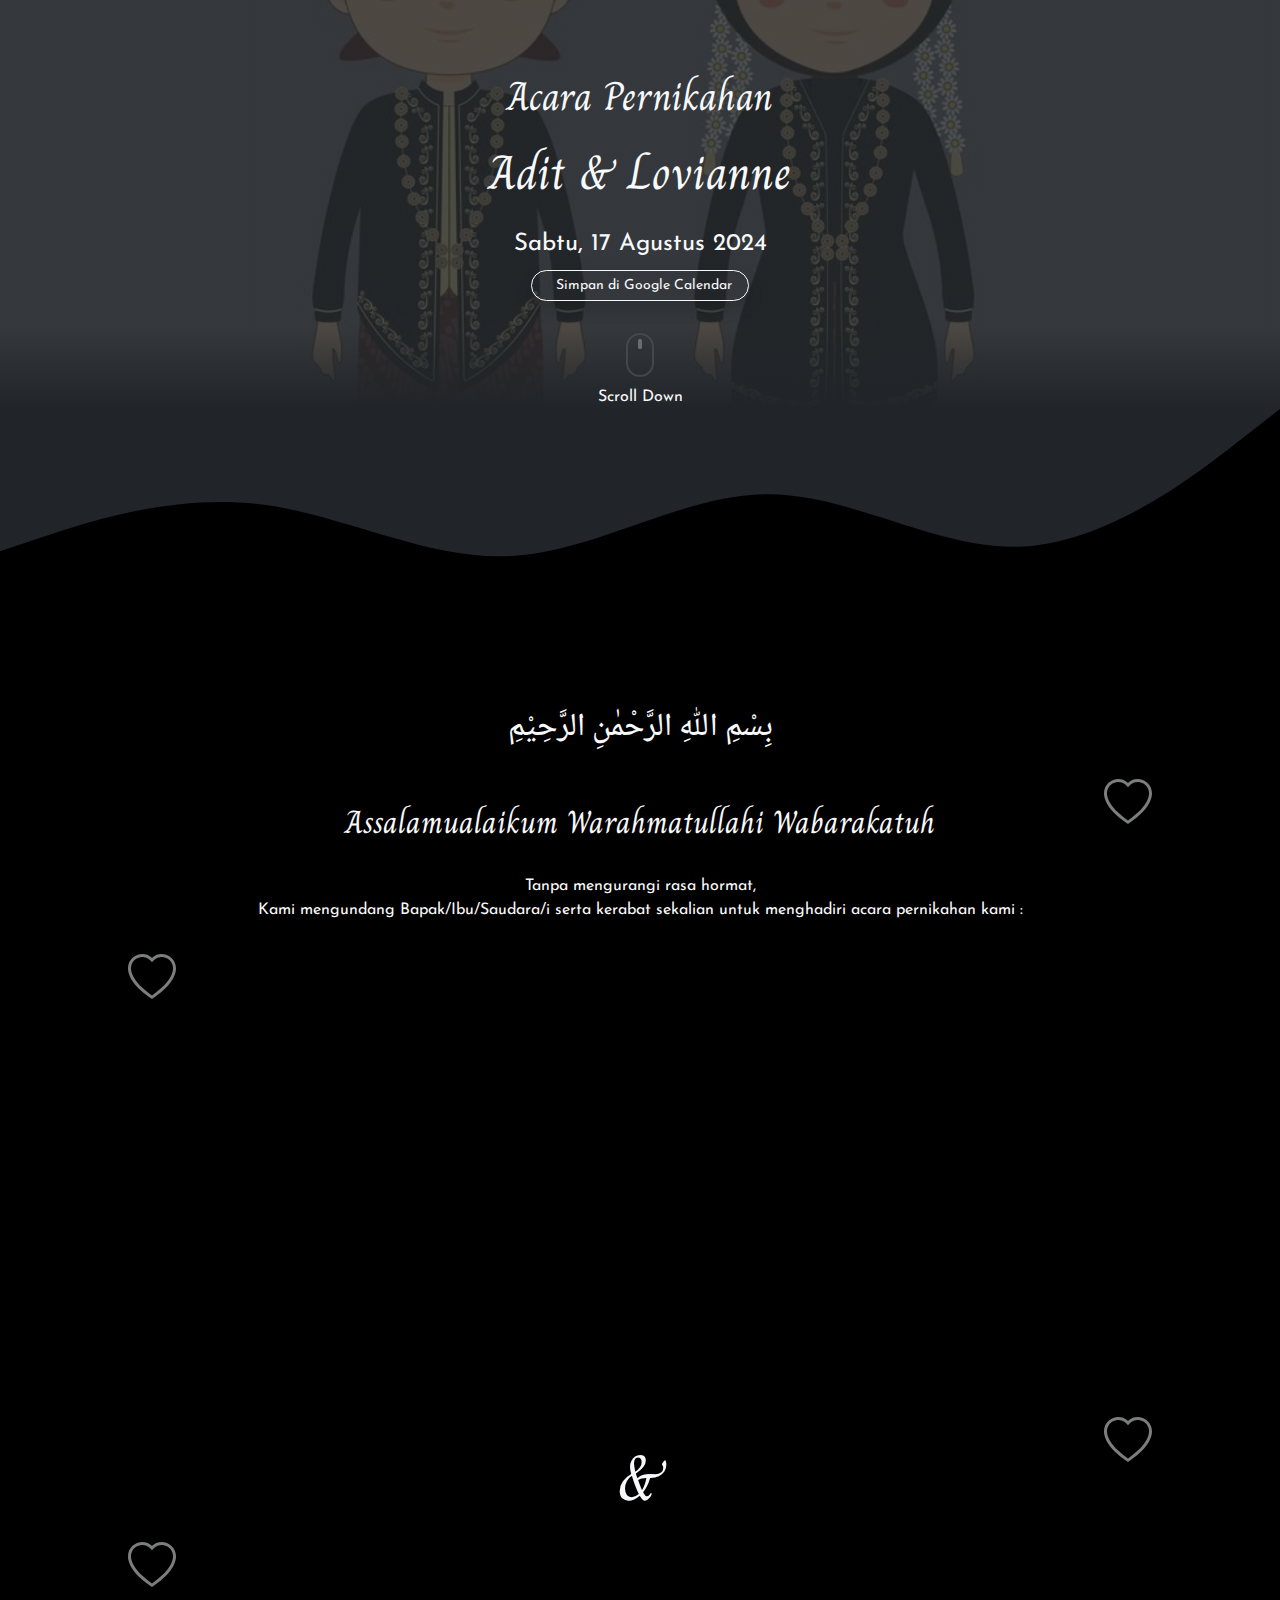
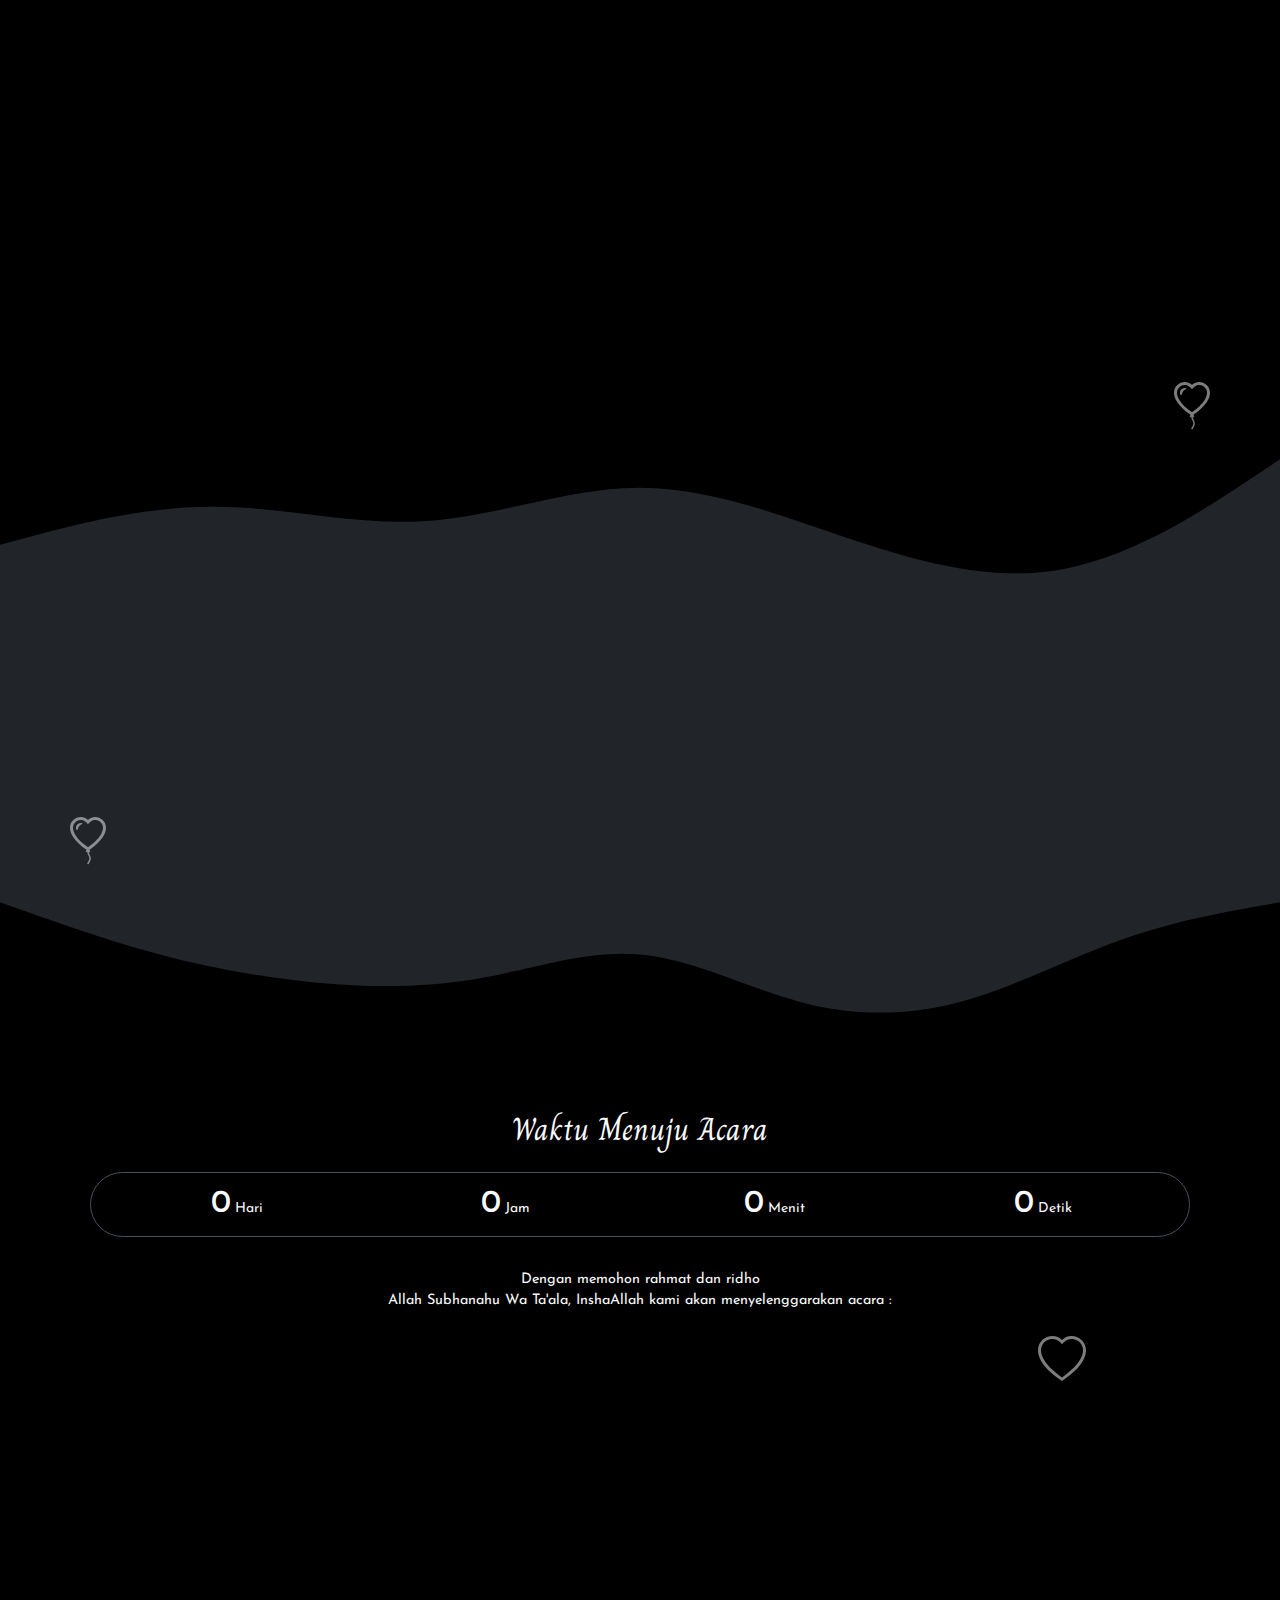
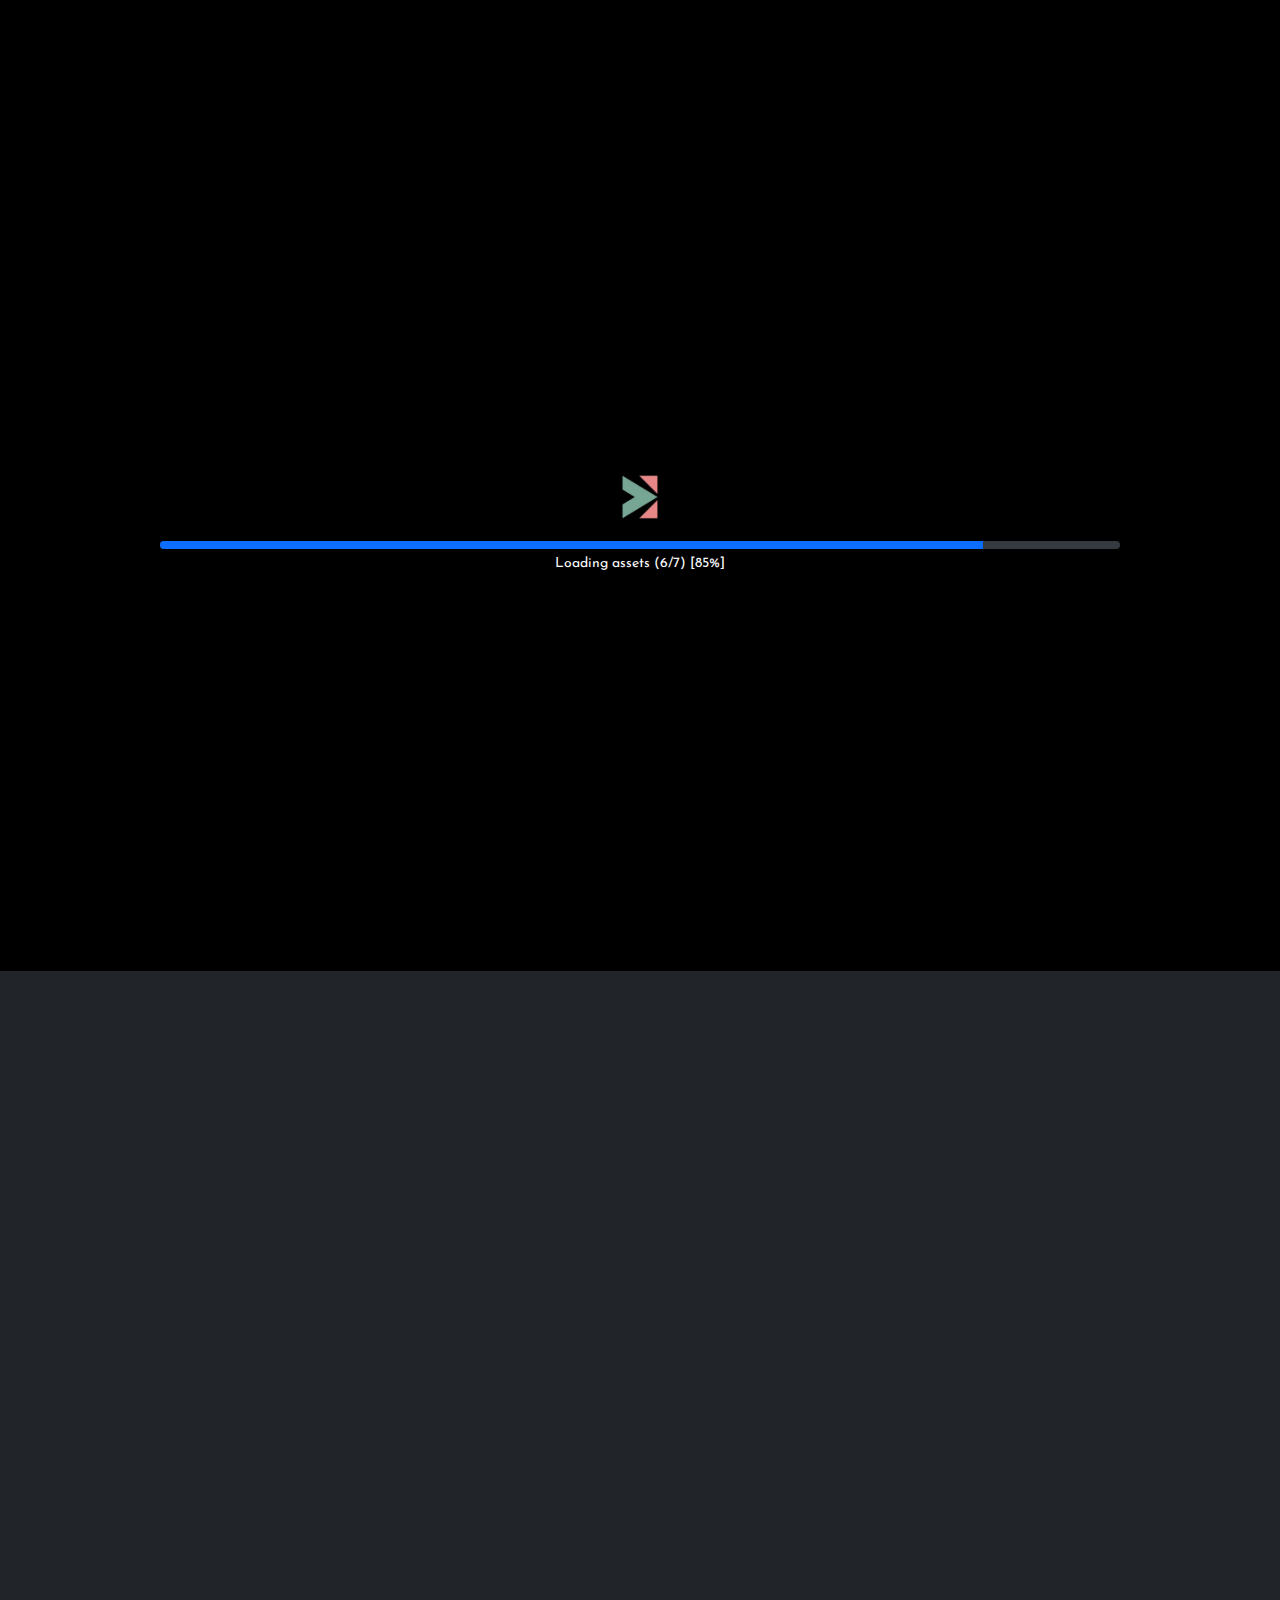
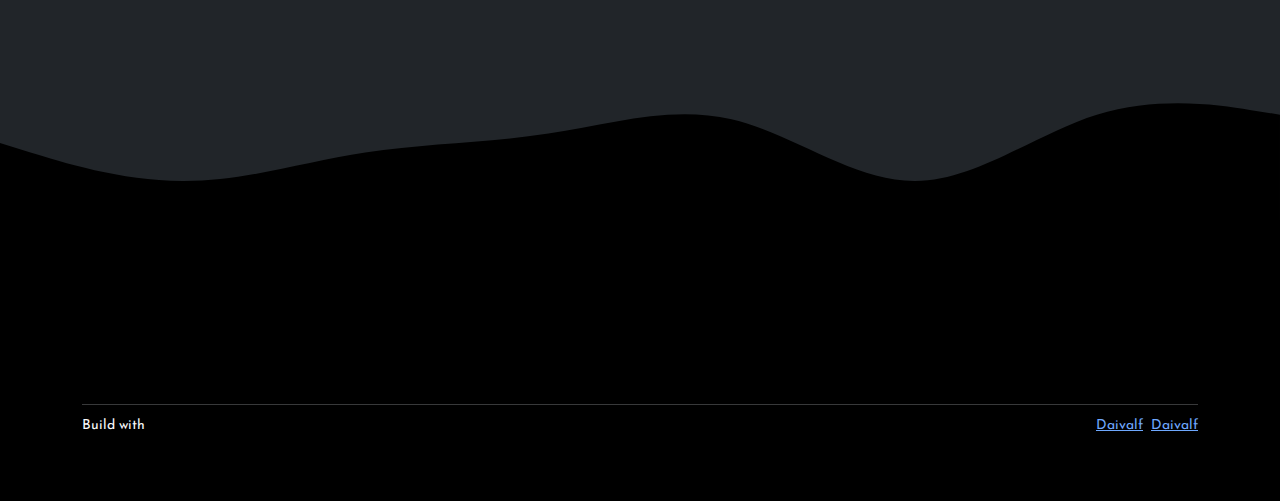
==== index.html @ 41d3df15 "Update mandiri logo resolution" ====
<!doctype html>
<html lang="id" data-bs-theme="dark">

<head>
    <!-- Common Tag -->
    <meta charset="utf-8">
    <meta name="viewport" content="width=device-width, initial-scale=1">
    <title>Undangan Pernikahan Adit dan Lovianne</title>

    <!-- SEO Tag -->
    <meta name="author" content="Daivalf">
    <meta name="language" content="Indonesia">
    <meta name="robots" content="index, follow, max-image-preview:large">
    <meta name="googlebot" content="index, follow, max-image-preview:large">
    <meta name="title" content="Website Undangan Pernikahan Adit dan Lovianne Secara Online">
    <meta name="description" content="Website Undangan Pernikahan Adit dan Lovianne Secara Online">
    <meta name="keywords" content="undangan, wedding, undangan digital, undangan online, wedding invitation, template undangan, template undangan pernikahan, undangan pernikahan, template undangan online, wedding invitation github, template website, template website undangan pernikahan">
    <meta property="og:title" content="Website Undangan Pernikahan Adit dan Lovianne Secara Online">
    <meta property="og:description" content="Website Undangan Pernikahan Adit dan Lovianne Secara Online">
    <meta property="og:keywords" content="undangan, wedding, undangan digital, undangan online, wedding invitation, template undangan, template undangan pernikahan, undangan pernikahan, template undangan online, wedding invitation github, template website, template website undangan pernikahan">
    <meta property="og:image:type" content="image/jpeg">
    <meta property="og:image:alt" content="Website Undangan Pernikahan Adit dan Lovianne Secara Online">
    <meta property="og:type" content="website">
    <meta property="og:locale" content="id_ID">
    <meta property="og:site_name" content="Website Undangan Pernikahan Adit dan Lovianne Secara Online">

    <!-- Appearance -->
    <meta name="mobile-web-app-capable" content="yes">
    <meta name="apple-mobile-web-app-title" content="Website Undangan Pernikahan Adit dan Lovianne Secara Online">
    <meta name="theme-color" content="#111111">
    <meta name="color-scheme" content="dark">
    <link rel="shortcut icon" type="image/x-icon" href="./assets/images/icon-192x192.png">
    <link rel="apple-touch-icon" sizes="192x192" type="image/png" href="./assets/images/icon-192x192.png">
    <link rel="icon" type="image/x-icon" href="./assets/images/icon-192x192.png">

    <!-- Preconnect and preload CDN -->
    <link rel="dns-prefetch" href="https://cdn.jsdelivr.net" crossorigin="anonymous">
    <link rel="dns-prefetch" href="https://fonts.googleapis.com" crossorigin="anonymous">
    <link rel="dns-prefetch" href="https://fonts.gstatic.com" crossorigin>
    <link rel="preconnect" href="https://cdn.jsdelivr.net" crossorigin="anonymous">
    <link rel="preconnect" href="https://fonts.googleapis.com" crossorigin="anonymous">
    <link rel="preconnect" href="https://fonts.gstatic.com" crossorigin>
    <link rel="preload" href="https://cdn.jsdelivr.net/npm/normalize.css@8.0.1/normalize.css" integrity="sha256-WAgYcAck1C1/zEl5sBl5cfyhxtLgKGdpI3oKyJffVRI=" crossorigin="anonymous" as="style">
    <link rel="preload" href="https://cdn.jsdelivr.net/npm/bootstrap@5.3.3/dist/css/bootstrap.min.css" integrity="sha256-PI8n5gCcz9cQqQXm3PEtDuPG8qx9oFsFctPg0S5zb8g=" crossorigin="anonymous" as="style">
    <link rel="preload" href="https://cdn.jsdelivr.net/npm/@fortawesome/fontawesome-free@6.5.1/css/all.min.css" integrity="sha256-wiz7ZSCn/btzhjKDQBms9Hx4sSeUYsDrTLg7roPstac=" crossorigin="anonymous" as="style">
    <link rel="preload" href="https://cdn.jsdelivr.net/npm/aos@2.3.4/dist/aos.css" integrity="sha256-GqiEX9BuR1rv5zPU5Vs2qS/NSHl1BJyBcjQYJ6ycwD4=" crossorigin="anonymous" as="style">
    <link rel="preload" href="https://cdn.jsdelivr.net/npm/bootstrap@5.3.3/dist/js/bootstrap.bundle.min.js" integrity="sha256-CDOy6cOibCWEdsRiZuaHf8dSGGJRYuBGC+mjoJimHGw=" crossorigin="anonymous" as="script">
    <link rel="preload" href="https://cdn.jsdelivr.net/npm/aos@2.3.4/dist/aos.js" integrity="sha256-pQBbLkFHcP1cy0C8IhoSdxlm0CtcH5yJ2ki9jjgR03c=" crossorigin="anonymous" as="script">
    <link rel="preload" href="https://cdn.jsdelivr.net/npm/canvas-confetti@1.9.2/dist/confetti.browser.js" integrity="sha256-mvTaORw+RTgKnX6ZHT4P5Sc9DNP2TBpSGII7F3sT8iE=" crossorigin="anonymous" as="script">

    <!-- Dependencies CSS -->
    <link rel="stylesheet" href="https://cdn.jsdelivr.net/npm/normalize.css@8.0.1/normalize.css" integrity="sha256-WAgYcAck1C1/zEl5sBl5cfyhxtLgKGdpI3oKyJffVRI=" crossorigin="anonymous">
    <link rel="stylesheet" href="https://cdn.jsdelivr.net/npm/bootstrap@5.3.3/dist/css/bootstrap.min.css" integrity="sha256-PI8n5gCcz9cQqQXm3PEtDuPG8qx9oFsFctPg0S5zb8g=" crossorigin="anonymous">
    <link rel="stylesheet" href="https://cdn.jsdelivr.net/npm/@fortawesome/fontawesome-free@6.5.1/css/all.min.css" integrity="sha256-wiz7ZSCn/btzhjKDQBms9Hx4sSeUYsDrTLg7roPstac=" crossorigin="anonymous">
    <link rel="stylesheet" href="https://cdn.jsdelivr.net/npm/aos@2.3.4/dist/aos.css" integrity="sha256-GqiEX9BuR1rv5zPU5Vs2qS/NSHl1BJyBcjQYJ6ycwD4=" crossorigin="anonymous">

    <!-- Fonts -->
    <link rel="stylesheet" href="https://fonts.googleapis.com/css2?family=Josefin+Sans&display=swap">
    <link rel="stylesheet" href="https://fonts.googleapis.com/css2?family=Charm&display=swap">
    <link rel="stylesheet" href="https://fonts.googleapis.com/css2?family=Noto+Naskh+Arabic&display=swap">

    <!-- App -->
    <link rel="stylesheet" href="./css/app.css">
    <script src="./js/app.js" type="module" defer></script>
</head>

<body style="overflow-y: hidden;">
    <!-- If not using comments, you can remove the data-key and data-url attributes -->

    <!-- Navbar Bottom -->
    <nav class="navbar bg-dark navbar-expand fixed-bottom rounded-top-4 p-0" id="navbar-menu">
        <ul class="navbar-nav nav-justified w-100 align-items-center">
            <li class="nav-item">
                <a class="nav-link" href="#home">
                    <i class="fa-solid fa-house"></i>
                    <span class="d-block" style="font-size: 0.7rem;">Home</span>
                </a>
            </li>
            <li class="nav-item">
                <a class="nav-link" href="#mempelai">
                    <i class="fa-solid fa-user-group"></i>
                    <span class="d-block" style="font-size: 0.7rem;">Mempelai</span>
                </a>
            </li>
            <li class="nav-item">
                <a class="nav-link" href="#tanggal">
                    <i class="fa-solid fa-calendar-check"></i>
                    <span class="d-block" style="font-size: 0.7rem;">Tanggal</span>
                </a>
            </li>
            <li class="nav-item">
                <a class="nav-link" href="#lovegift">
                    <i class="fa-solid fa-gift"></i>
                    <span class="d-block" style="font-size: 0.7rem;">Love Gift</span>
                </a>
            </li>
            <!-- <li class="nav-item">
                <a class="nav-link" href="#ucapan">
                    <i class="fa-solid fa-comments"></i>
                    <span class="d-block" style="font-size: 0.7rem;">Ucapan</span>
                </a>
            </li> -->
        </ul>
    </nav>

    <!-- Main Content -->
    <main class="bg-dark text-light" data-bs-spy="scroll" data-bs-target="#navbar-menu" data-bs-root-margin="0px 0px -40%" data-bs-smooth-scroll="true" tabindex="0">

        <!-- Home -->
        <section id="home" class="p-0 m-0" style="background-image: url('./assets/images/bg.png'); background-size: cover; background-position: center;">
            <div class="text-center pt-4 pb-0 px-0 m-0 bg-cover-black">

            <div class="text-center pt-4">
                <h1 class="font-esthetic my-4" style="font-size: 2.5rem;">Acara Pernikahan</h1>

                <!-- <div class="py-4">
                    <div class="img-crop border border-3 border-light shadow mx-auto">
                        <img src="./assets/images/bg.png" alt="bg" onclick="util.modal(this)">
                    </div>
                </div> -->

                <h1 class="font-esthetic my-4" style="font-size: 3rem;">Adit &amp; Lovianne</h1>
                <p class="mb-0" style="font-size: 1.5rem;">Sabtu, 17 Agustus 2024</p>
                <!-- <div id="sesi-nomor" data-message="Sesi"></div> -->

                <a class="btn btn-outline-light btn-sm shadow rounded-pill px-3 my-2" target="_blank" href="https://calendar.google.com/calendar/u/0/r/eventedit?text=The+Wedding+of+Adit+and+Lovianne&details=The+Wedding+of+Adit+and+Lovianne+%7C+17+Agustus+2024+%7C+Jl.+Raya+Kalimanggis,+RT.001/RW.004,+Jatikarya,+Jatisampurna,+Bekasi,+West+Java+17435&dates=20240817/20240817&location=https://maps.app.goo.gl/ixYCipuTzSub3bCv9">
                    <i class="fa-solid fa-calendar-check me-2"></i>Simpan di Google Calendar
                </a>

                <div class="d-flex justify-content-center align-items-center mt-4 mb-2">
                    <div class="mouse-animation border border-2">
                        <div class="scroll-animation"></div>
                    </div>
                </div>

                <p class="m-0 p-0">Scroll Down</p>
            </div>
            </div>
        </section>

        <!-- Wave Separator -->
        <svg xmlns="https://www.w3.org/2000/svg" viewBox="0 0 1440 320" class="color-theme-black">
            <path fill="currentColor" fill-opacity="1" d="M0,160L48,144C96,128,192,96,288,106.7C384,117,480,171,576,165.3C672,160,768,96,864,96C960,96,1056,160,1152,154.7C1248,149,1344,75,1392,37.3L1440,0L1440,320L1392,320C1344,320,1248,320,1152,320C1056,320,960,320,864,320C768,320,672,320,576,320C480,320,384,320,288,320C192,320,96,320,48,320L0,320Z"></path>
        </svg>

        <!-- Mempelai -->
        <section class="dark-section bg-black" id="mempelai">

            <div class="text-center">
                <h1 class="font-arabic py-4 px-2" style="font-size: 2rem">بِسْمِ اللّٰهِ الرَّحْمٰنِ الرَّحِيْمِ</h1>

                <!-- Love animation -->
                <div class="position-relative">
                    <div class="position-absolute" style="top: 0%; right: 10%;">
                        <svg xmlns="https://www.w3.org/2000/svg" width="48" height="48" fill="currentColor" class="opacity-50" onload="util.animate(this, 500, 'animate-love')" viewBox="0 0 16 16">
                            <path d="m8 2.748-.717-.737C5.6.281 2.514.878 1.4 3.053c-.523 1.023-.641 2.5.314 4.385.92 1.815 2.834 3.989 6.286 6.357 3.452-2.368 5.365-4.542 6.286-6.357.955-1.886.838-3.362.314-4.385C13.486.878 10.4.28 8.717 2.01zM8 15C-7.333 4.868 3.279-3.04 7.824 1.143q.09.083.176.171a3 3 0 0 1 .176-.17C12.72-3.042 23.333 4.867 8 15" />
                        </svg>
                    </div>
                </div>

                <h1 class="font-esthetic py-4 px-2" style="font-size: 2rem">Assalamualaikum Warahmatullahi Wabarakatuh</h1>

                <p class="pb-3 px-3">
                    Tanpa mengurangi rasa hormat,
                    <br>Kami mengundang Bapak/Ibu/Saudara/i serta kerabat sekalian untuk menghadiri acara pernikahan kami :
                </p>

                <!-- Love animation -->
                <div class="position-relative">
                    <div class="position-absolute" style="top: 0%; left: 10%;">
                        <svg xmlns="https://www.w3.org/2000/svg" width="48" height="48" fill="currentColor" class="opacity-50" onload="util.animate(this, 2000, 'animate-love')" viewBox="0 0 16 16">
                            <path d="m8 2.748-.717-.737C5.6.281 2.514.878 1.4 3.053c-.523 1.023-.641 2.5.314 4.385.92 1.815 2.834 3.989 6.286 6.357 3.452-2.368 5.365-4.542 6.286-6.357.955-1.886.838-3.362.314-4.385C13.486.878 10.4.28 8.717 2.01zM8 15C-7.333 4.868 3.279-3.04 7.824 1.143q.09.083.176.171a3 3 0 0 1 .176-.17C12.72-3.042 23.333 4.867 8 15" />
                        </svg>
                    </div>
                </div>

                <div class="overflow-x-hidden">

                    <div data-aos="fade-right" data-aos-duration="2000">
                        <div class="img-crop border border-3 border-light shadow my-4 mx-auto">
                            <img src="./assets/images/cowo.png" alt="cowo" onclick="util.modal(this)">
                        </div>
                        <h1 class="font-esthetic" style="font-size: 3rem;">Adit Suhardi S. Ak.</h1>
                        <p class="mt-3 mb-0" style="font-size: 1.25rem;">Putra</p>
                        <p class="mb-0">Bapak (Alm) Sukardi S. Pd. 
                            <br>dan
                            <br>Ibu Tarsuni
                        </p>
                    </div>

                    <!-- Love animation -->
                    <div class="position-relative">
                        <div class="position-absolute" style="top: 0%; right: 10%;">
                            <svg xmlns="https://www.w3.org/2000/svg" width="48" height="48" fill="currentColor" class="opacity-50" onload="util.animate(this, 3000, 'animate-love')" viewBox="0 0 16 16">
                                <path d="m8 2.748-.717-.737C5.6.281 2.514.878 1.4 3.053c-.523 1.023-.641 2.5.314 4.385.92 1.815 2.834 3.989 6.286 6.357 3.452-2.368 5.365-4.542 6.286-6.357.955-1.886.838-3.362.314-4.385C13.486.878 10.4.28 8.717 2.01zM8 15C-7.333 4.868 3.279-3.04 7.824 1.143q.09.083.176.171a3 3 0 0 1 .176-.17C12.72-3.042 23.333 4.867 8 15" />
                            </svg>
                        </div>
                    </div>

                    <h1 class="font-esthetic my-4" style="font-size: 4rem;">&</h1>

                    <!-- Love animation -->
                    <div class="position-relative">
                        <div class="position-absolute" style="top: 0%; left: 10%;">
                            <svg xmlns="https://www.w3.org/2000/svg" width="48" height="48" fill="currentColor" class="opacity-50" onload="util.animate(this, 2000, 'animate-love')" viewBox="0 0 16 16">
                                <path d="m8 2.748-.717-.737C5.6.281 2.514.878 1.4 3.053c-.523 1.023-.641 2.5.314 4.385.92 1.815 2.834 3.989 6.286 6.357 3.452-2.368 5.365-4.542 6.286-6.357.955-1.886.838-3.362.314-4.385C13.486.878 10.4.28 8.717 2.01zM8 15C-7.333 4.868 3.279-3.04 7.824 1.143q.09.083.176.171a3 3 0 0 1 .176-.17C12.72-3.042 23.333 4.867 8 15" />
                            </svg>
                        </div>
                    </div>

                    <div data-aos="fade-left" data-aos-duration="2000">
                        <div class="img-crop border border-3 border-light shadow my-4 mx-auto">
                            <img src="./assets/images/cewe.png" alt="cewe" onclick="util.modal(this)">
                        </div>
                        <h1 class="font-esthetic" style="font-size: 3rem;">Lovianne Suseno Nabeela S. Pd.</h1>
                        <p class="mt-3 mb-0" style="font-size: 1.25rem;">Putri</p>
                        <p class="mb-0">Bapak H. Hendra Suseno S. H.
                            <!-- <br>&amp; -->
                            <br> dan
                            <br>Ibu Hj. Suri S. E.
                        </p>
                    </div>
                </div>

                <!-- Ballon animation -->
                <div class="position-relative">
                    <div class="position-absolute" style="top: 0%; right: 5%;">
                        <svg xmlns="https://www.w3.org/2000/svg" width="48" height="48" fill="currentColor" class="opacity-50" onload="util.animate(this, 1500, 'animate-love')" viewBox="0 0 16 16">
                            <path fill-rule="evenodd" d="m8 2.42-.717-.737c-1.13-1.161-3.243-.777-4.01.72-.35.685-.451 1.707.236 3.062C4.16 6.753 5.52 8.32 8 10.042c2.479-1.723 3.839-3.29 4.491-4.577.687-1.355.587-2.377.236-3.061-.767-1.498-2.88-1.882-4.01-.721zm-.49 8.5c-10.78-7.44-3-13.155.359-10.063q.068.062.132.129.065-.067.132-.129c3.36-3.092 11.137 2.624.357 10.063l.235.468a.25.25 0 1 1-.448.224l-.008-.017c.008.11.02.202.037.29.054.27.161.488.419 1.003.288.578.235 1.15.076 1.629-.157.469-.422.867-.588 1.115l-.004.007a.25.25 0 1 1-.416-.278c.168-.252.4-.6.533-1.003.133-.396.163-.824-.049-1.246l-.013-.028c-.24-.48-.38-.758-.448-1.102a3 3 0 0 1-.052-.45l-.04.08a.25.25 0 1 1-.447-.224l.235-.468ZM6.013 2.06c-.649-.18-1.483.083-1.85.798-.131.258-.245.689-.08 1.335.063.244.414.198.487-.043.21-.697.627-1.447 1.359-1.692.217-.073.304-.337.084-.398"></path>
                        </svg>
                    </div>
                </div>

            </div>
        </section>

        <!-- Wave Separator -->
        <svg xmlns="https://www.w3.org/2000/svg" viewBox="0 0 1440 320" class="color-theme-black">
            <path fill="currentColor" fill-opacity="1" d="M0,192L40,181.3C80,171,160,149,240,149.3C320,149,400,171,480,165.3C560,160,640,128,720,128C800,128,880,160,960,186.7C1040,213,1120,235,1200,218.7C1280,203,1360,149,1400,122.7L1440,96L1440,0L1400,0C1360,0,1280,0,1200,0C1120,0,1040,0,960,0C880,0,800,0,720,0C640,0,560,0,480,0C400,0,320,0,240,0C160,0,80,0,40,0L0,0Z"></path>
        </svg>

        <!-- Firman Allah Subhanahu Wa Ta'ala -->
        <div class="container">
            <div class="text-center" data-aos="fade-up" data-aos-duration="2000">

                <h1 class="font-esthetic mt-0 mb-3" style="font-size: 2rem">
                    Allah Subhanahu Wa Ta'ala berfirman
                </h1>

                <p style="font-size: 0.9rem;" class="px-2">
                    Dan di antara tanda-tanda (kebesaran)-Nya ialah Dia menciptakan pasangan-pasangan untukmu dari
                    jenismu sendiri, agar kamu cenderung dan merasa tenteram (kepada)-Nya, dan Dia menjadikan di antaramu
                    rasa kasih dan sayang. Sungguh, pada yang demikian itu benar-benar terdapat tanda-tanda
                    (kebesaran Allah) bagi kaum yang berpikir.
                </p>

                <p class="m-0 fw-bold">QS. Ar-Rum Ayat 21</p>
            </div>
        </div>

        <!-- Ballon animation -->
        <div class="position-relative">
            <div class="position-absolute" style="top: 0%; left: 5%;">
                <svg xmlns="https://www.w3.org/2000/svg" width="48" height="48" fill="currentColor" class="opacity-50" onload="util.animate(this, 4000, 'animate-love')" viewBox="0 0 16 16">
                    <path fill-rule="evenodd" d="m8 2.42-.717-.737c-1.13-1.161-3.243-.777-4.01.72-.35.685-.451 1.707.236 3.062C4.16 6.753 5.52 8.32 8 10.042c2.479-1.723 3.839-3.29 4.491-4.577.687-1.355.587-2.377.236-3.061-.767-1.498-2.88-1.882-4.01-.721zm-.49 8.5c-10.78-7.44-3-13.155.359-10.063q.068.062.132.129.065-.067.132-.129c3.36-3.092 11.137 2.624.357 10.063l.235.468a.25.25 0 1 1-.448.224l-.008-.017c.008.11.02.202.037.29.054.27.161.488.419 1.003.288.578.235 1.15.076 1.629-.157.469-.422.867-.588 1.115l-.004.007a.25.25 0 1 1-.416-.278c.168-.252.4-.6.533-1.003.133-.396.163-.824-.049-1.246l-.013-.028c-.24-.48-.38-.758-.448-1.102a3 3 0 0 1-.052-.45l-.04.08a.25.25 0 1 1-.447-.224l.235-.468ZM6.013 2.06c-.649-.18-1.483.083-1.85.798-.131.258-.245.689-.08 1.335.063.244.414.198.487-.043.21-.697.627-1.447 1.359-1.692.217-.073.304-.337.084-.398"></path>
                </svg>
            </div>
        </div>

        <!-- Wave Separator -->
        <svg xmlns="https://www.w3.org/2000/svg" viewBox="0 0 1440 320" class="color-theme-black">
            <path fill="currentColor" fill-opacity="1" d="M0,96L30,106.7C60,117,120,139,180,154.7C240,171,300,181,360,186.7C420,192,480,192,540,181.3C600,171,660,149,720,154.7C780,160,840,192,900,208C960,224,1020,224,1080,208C1140,192,1200,160,1260,138.7C1320,117,1380,107,1410,101.3L1440,96L1440,320L1410,320C1380,320,1320,320,1260,320C1200,320,1140,320,1080,320C1020,320,960,320,900,320C840,320,780,320,720,320C660,320,600,320,540,320C480,320,420,320,360,320C300,320,240,320,180,320C120,320,60,320,30,320L0,320Z"></path>
        </svg>

        <!-- Tanggal -->
        <section class="dark-section bg-black" id="tanggal">

            <div class="container">
                <div class="text-center">

                    <h1 class="font-esthetic py-3" style="font-size: 2rem;">Waktu Menuju Acara</h1>
                    <div class="border rounded-pill shadow py-2 px-4 mx-2 mb-4">

                        <!-- Ganti waktunya pada data-waktu (sesuai format tersebut) -->
                        <div class="row justify-content-center" data-time="2024-08-17 14:00:00" id="count-down">
                            <div class="col-3 p-1">
                                <h2 class="d-inline m-0 p-0" id="day">0</h2><small class="ms-1 me-0 my-0 p-0 d-inline">Hari</small>
                            </div>
                            <div class="col-3 p-1">
                                <h2 class="d-inline m-0 p-0" id="hour">0</h2><small class="ms-1 me-0 my-0 p-0 d-inline">Jam</small>
                            </div>
                            <div class="col-3 p-1">
                                <h2 class="d-inline m-0 p-0" id="minute">0</h2><small class="ms-1 me-0 my-0 p-0 d-inline">Menit</small>
                            </div>
                            <div class="col-3 p-1">
                                <h2 class="d-inline m-0 p-0" id="second">0</h2><small class="ms-1 me-0 my-0 p-0 d-inline">Detik</small>
                            </div>
                        </div>
                    </div>

                    <p style="font-size: 0.9rem;" class="mt-4 py-2">
                        Dengan memohon rahmat dan ridho
                        <br>Allah Subhanahu Wa Ta'ala, InshaAllah kami akan menyelenggarakan acara :
                    </p>

                    <!-- Love animation -->
                    <div class="position-relative">
                        <div class="position-absolute" style="top: 0%; right: 10%;">
                            <svg xmlns="https://www.w3.org/2000/svg" width="48" height="48" fill="currentColor" class="opacity-50" onload="util.animate(this, 3000, 'animate-love')" viewBox="0 0 16 16">
                                <path d="m8 2.748-.717-.737C5.6.281 2.514.878 1.4 3.053c-.523 1.023-.641 2.5.314 4.385.92 1.815 2.834 3.989 6.286 6.357 3.452-2.368 5.365-4.542 6.286-6.357.955-1.886.838-3.362.314-4.385C13.486.878 10.4.28 8.717 2.01zM8 15C-7.333 4.868 3.279-3.04 7.824 1.143q.09.083.176.171a3 3 0 0 1 .176-.17C12.72-3.042 23.333 4.867 8 15" />
                            </svg>
                        </div>
                    </div>

                    <div class="overflow-x-hidden">
                        <div class="py-2" data-aos="fade-right" data-aos-duration="1500">
                            <h1 class="font-esthetic" style="font-size: 2rem;">Akad</h1>
                            <p>Pukul 10.00 - 11.00 WIB</p>
                        </div>                      
                    </div>

                    <div class="py-2" data-aos="fade-up" data-aos-duration="1500">
                        <a href="https://maps.app.goo.gl/1cjfnTK3y9y5YoPx7" target="_blank" class="btn btn-outline-light btn-sm rounded-pill shadow-sm mb-2 px-3">
                            <i class="fa-solid fa-map-location-dot me-2"></i>Lihat Lokasi
                        </a>
                        <p class="mb-0 mt-2 mx-1 pb-4" style="font-size: 0.9rem;">
                            Jl. Taman Mini I No.3, RW.3, Pinang Ranti, Kec. Makasar, Kota Jakarta Timur, Daerah Khusus Ibukota Jakarta 13560
                        </p>
                        <div class="card-body border rounded-5 shadow p-3">
                            <h1 class="font-esthetic text-center py-3" data-aos="fade-down" data-aos-duration="1500" style="font-size: 2rem;">Masjid Agung At-Tin</h1>
                            <div class="ratio ratio-16x9">
                                <iframe src="https://www.google.com/maps/embed?pb=!1m18!1m12!1m3!1d3965.737892307501!2d106.88104067499094!3d-6.298133243690959!2m3!1f0!2f0!3f0!3m2!1i1024!2i768!4f13.1!3m3!1m2!1s0x2e69ed604e6e96f9%3A0xa88a2a04e7af5329!2sMasjid%20Agung%20At-Tin!5e0!3m2!1sid!2sid!4v1722417850190!5m2!1sid!2sid" 
                                        class="rounded-5" allowfullscreen="" loading="lazy" referrerpolicy="no-referrer-when-downgrade">
                                </iframe>
                            </div>
                        </div>                        
                    </div>

                    <p style="font-size: 0.9rem;" class="mt-4 py-2">
                        Kami mengundang Bapak / Ibu di :
                    </p>

                    <div class="overflow-x-hidden">
                        <div id="sesi-1" class="py-2" data-aos="fade-right" data-aos-duration="1500">
                            <h1 class="font-esthetic" style="font-size: 2rem;">Resepsi</h1>
                            <p>Pukul 14.00 - 16.00 WIB</p>
                        </div>
                        
                        <div id="sesi-2" class="py-2" data-aos="fade-left" data-aos-duration="1500">
                            <h1 class="font-esthetic" style="font-size: 2rem;">Resepsi</h1>
                            <p>Pukul 16.00 - 19.00 WIB</p>
                        </div>                        
                    </div>

                    <div class="py-2" data-aos="fade-up" data-aos-duration="1500">
                        <a href="https://maps.app.goo.gl/ixYCipuTzSub3bCv9" target="_blank" class="btn btn-outline-light btn-sm rounded-pill shadow-sm mb-2 px-3">
                            <i class="fa-solid fa-map-location-dot me-2"></i>Lihat Lokasi
                        </a>
                        <p class="mb-0 mt-2 mx-1 pb-4" style="font-size: 0.9rem;">
                            Jl. Raya Kalimanggis, RT.001/RW.004, Jatikarya, Jatisampurna, Bekasi, West Java 17435
                        </p>
                        <div class="card-body border rounded-5 shadow p-3">
                            <h1 class="font-esthetic text-center py-3" data-aos="fade-down" data-aos-duration="1500" style="font-size: 2rem;">L3 CoffeeSpace</h1>
                            <div class="ratio ratio-16x9">
                                <iframe src="https://www.google.com/maps/embed?pb=!1m18!1m12!1m3!1d3965.0831179809365!2d106.91112487378244!3d-6.383273162434702!2m3!1f0!2f0!3f0!3m2!1i1024!2i768!4f13.1!3m3!1m2!1s0x2e6995018e3fba31%3A0xd12348a09dc08c26!2sL3CoffeeSpace!5e0!3m2!1sen!2sid!4v1722242495642!5m2!1sen!2sid" 
                                        class="rounded-5" allowfullscreen="" loading="lazy" referrerpolicy="no-referrer-when-downgrade">
                                </iframe>
                            </div>
                        </div>                        
                    </div>
                </div>
            </div>
        </section>

        <!-- Love animation -->
        <div class="position-relative">
            <div class="position-absolute" style="top: 0%; left: 10%;">
                <svg xmlns="https://www.w3.org/2000/svg" width="48" height="48" fill="currentColor" class="opacity-50" onload="util.animate(this, 2000, 'animate-love')" viewBox="0 0 16 16">
                    <path d="m8 2.748-.717-.737C5.6.281 2.514.878 1.4 3.053c-.523 1.023-.641 2.5.314 4.385.92 1.815 2.834 3.989 6.286 6.357 3.452-2.368 5.365-4.542 6.286-6.357.955-1.886.838-3.362.314-4.385C13.486.878 10.4.28 8.717 2.01zM8 15C-7.333 4.868 3.279-3.04 7.824 1.143q.09.083.176.171a3 3 0 0 1 .176-.17C12.72-3.042 23.333 4.867 8 15" />
                </svg>
            </div>
        </div>

        <!-- Wave Separator -->
        <svg xmlns="https://www.w3.org/2000/svg" viewBox="0 0 1440 320" class="color-theme-black">
            <path fill="currentColor" fill-opacity="1" d="M0,96L30,106.7C60,117,120,139,180,154.7C240,171,300,181,360,186.7C420,192,480,192,540,181.3C600,171,660,149,720,154.7C780,160,840,192,900,208C960,224,1020,224,1080,208C1140,192,1200,160,1260,138.7C1320,117,1380,107,1410,101.3L1440,96L1440,0L1410,0C1380,0,1320,0,1260,0C1200,0,1140,0,1080,0C1020,0,960,0,900,0C840,0,780,0,720,0C660,0,600,0,540,0C480,0,420,0,360,0C300,0,240,0,180,0C120,0,60,0,30,0L0,0Z"></path>
        </svg>

        <!-- Love Gift -->
        <section class="container" id="lovegift">
            <div class="pb-2">

                <div class="text-center">

                    <h1 class="font-esthetic mt-0 mb-3 py-3" style="font-size: 3rem;">Love Gift</h1>

                    <p class="mb-3" style="font-size: 0.9rem;">
                        Tanpa mengurangi rasa hormat, bagi anda yang ingin memberikan Angpau untuk kami, dapat melalui :
                    </p>

                    <div class="overflow-x-hidden">
                        <div class="row row-cols-2">

                            <div class="col card-body border rounded-4 shadow p-3 mx-4 mt-2 mb-4" data-aos="fade-down" data-aos-duration="1500">
                                <img src="https://upload.wikimedia.org/wikipedia/commons/thumb/a/ad/Bank_Mandiri_logo_2016.svg/1024px-Bank_Mandiri_logo_2016.svg.png" class="img-fluid w-50 rounded" alt="bni">

                                <p class="card-text mt-3 mb-0" style="font-size: 0.9rem;">No. Rekening 9000031604797</p>
                                <p class="card-text" style="font-size: 0.9rem;">a.n Adit Suhardi</p>

                                <!-- Ubah juga data-copy sesuai dengan no rekening -->
                                <button class="btn btn-outline-dark btn-sm rounded-4" data-copy="9000031604797" onclick="util.copy(this, 'Tersalin')" autofocus>Salin No. Rekening</button>
                            </div>

                            <!-- <div class="col card-body border rounded-4 shadow p-3 mx-4 mt-2 mb-4" data-aos="fade-down" data-aos-duration="1500">
                                <img src="https://upload.wikimedia.org/wikipedia/commons/thumb/6/68/BANK_BRI_logo.svg/640px-BANK_BRI_logo.svg.png" class="img-fluid w-50 rounded" alt="bri">

                                <p class="card-text mt-3 mb-0" style="font-size: 0.9rem;">No. Rekening 123456789</p>
                                <p class="card-text" style="font-size: 0.9rem;">a.n Lorem ipsum dolor</p>

                                Ubah juga data-copy sesuai dengan no rekening
                                <button class="btn btn-outline-dark btn-sm rounded-4" data-copy="123456789" onclick="util.copy(this, 'Tersalin')" autofocus>Salin No. Rekening</button>
                            </div> -->
                        </div>
                    </div>

                    <p class="mb-3" style="font-size: 0.9rem;">
                        Bagi anda yang ingin memberikan Kado untuk kami, dapat mengirimkan ke alamat berikut :
                    </p>

                    <div class="overflow-x-hidden">
                        <div class="row row-cols-2">

                            <div class="col card-body border rounded-4 shadow p-3 mx-4 mt-2 mb-4" data-aos="fade-down" data-aos-duration="1500">
                                <img src="./assets/images/house.png" class="img-fluid w-50 rounded" alt="bni">

                                <p class="card-text mt-3 mb-0" style="font-size: 0.9rem;">Jl. Sumur Bandung 3, RT. 004 RW. 002 No.B2 Harjamukti, Cimanggis, Depok 16454</p>
                                <p class="card-text" style="font-size: 0.9rem;">atas nama Lovianne</p>

                                <!-- Ubah juga data-copy sesuai dengan no rekening -->
                                <button class="btn btn-outline-dark btn-sm rounded-4" data-copy="Jl. Sumur Bandung 3, RT. 004 RW. 002 No.B2 Harjamukti, Cimanggis, Depok 16454" onclick="util.copy(this, 'Tersalin')" autofocus>Salin Alamat</button>
                            </div>

                            <!-- <div class="col card-body border rounded-4 shadow p-3 mx-4 mt-2 mb-4" data-aos="fade-down" data-aos-duration="1500">
                                <img src="https://upload.wikimedia.org/wikipedia/commons/thumb/6/68/BANK_BRI_logo.svg/640px-BANK_BRI_logo.svg.png" class="img-fluid w-50 rounded" alt="bri">

                                <p class="card-text mt-3 mb-0" style="font-size: 0.9rem;">No. Rekening 123456789</p>
                                <p class="card-text" style="font-size: 0.9rem;">a.n Lorem ipsum dolor</p>

                                Ubah juga data-copy sesuai dengan no rekening
                                <button class="btn btn-outline-dark btn-sm rounded-4" data-copy="123456789" onclick="util.copy(this, 'Tersalin')" autofocus>Salin No. Rekening</button>
                            </div> -->
                        </div>
                    </div>
                </div>
            </div>
        </section>

        <!-- Galeri Foto -->
        <!-- <section class="container" id="galeri">

            <div class="container pb-5 pt-4">
                <div class="card-body border rounded-5 shadow p-3">

                    <h1 class="font-esthetic text-center py-3" data-aos="fade-down" data-aos-duration="1500" style="font-size: 2rem;">Galeri</h1>

                    <div id="carousel-image-one" data-aos="fade-up" data-aos-duration="1500" class="carousel slide" data-bs-ride="carousel">
                        <div class="carousel-indicators">
                            <button type="button" data-bs-target="#carousel-image-one" data-bs-slide-to="0" class="active" aria-current="true" aria-label="Slide 1"></button>
                            <button type="button" data-bs-target="#carousel-image-one" data-bs-slide-to="1" aria-label="Slide 2"></button>
                            <button type="button" data-bs-target="#carousel-image-one" data-bs-slide-to="2" aria-label="Slide 3"></button>
                        </div>

                        <div class="carousel-inner rounded-4">
                            <div class="carousel-item active">
                                <img src="https://picsum.photos/1280/720?random=1" alt="gambar 1" class="d-block w-100" onclick="util.modal(this)">
                            </div>
                            <div class="carousel-item">
                                <img src="https://picsum.photos/1280/720?random=2" alt="gambar 2" class="d-block w-100" onclick="util.modal(this)">
                            </div>
                            <div class="carousel-item">
                                <img src="https://picsum.photos/1280/720?random=3" alt="gambar 3" class="d-block w-100" onclick="util.modal(this)">
                            </div>
                        </div>

                        <button class="carousel-control-prev" type="button" data-bs-target="#carousel-image-one" data-bs-slide="prev">
                            <span class="carousel-control-prev-icon" aria-hidden="true"></span>
                            <span class="visually-hidden">Previous</span>
                        </button>

                        <button class="carousel-control-next" type="button" data-bs-target="#carousel-image-one" data-bs-slide="next">
                            <span class="carousel-control-next-icon" aria-hidden="true"></span>
                            <span class="visually-hidden">Next</span>
                        </button>
                    </div>

                    <div id="carousel-image-two" data-aos="fade-up" data-aos-duration="1500" class="carousel slide mt-4" data-bs-ride="carousel">
                        <div class="carousel-indicators">
                            <button type="button" data-bs-target="#carousel-image-two" data-bs-slide-to="0" class="active" aria-current="true" aria-label="Slide 1"></button>
                            <button type="button" data-bs-target="#carousel-image-two" data-bs-slide-to="1" aria-label="Slide 2"></button>
                            <button type="button" data-bs-target="#carousel-image-two" data-bs-slide-to="2" aria-label="Slide 3"></button>
                        </div>

                        <div class="carousel-inner rounded-4">
                            <div class="carousel-item active">
                                <img src="https://picsum.photos/1280/720?random=4" alt="gambar 4" class="d-block w-100" onclick="util.modal(this)">
                            </div>
                            <div class="carousel-item">
                                <img src="https://picsum.photos/1280/720?random=5" alt="gambar 5" class="d-block w-100" onclick="util.modal(this)">
                            </div>
                            <div class="carousel-item">
                                <img src="https://picsum.photos/1280/720?random=6" alt="gambar 6" class="d-block w-100" onclick="util.modal(this)">
                            </div>
                        </div>

                        <button class="carousel-control-prev" type="button" data-bs-target="#carousel-image-two" data-bs-slide="prev">
                            <span class="carousel-control-prev-icon" aria-hidden="true"></span>
                            <span class="visually-hidden">Previous</span>
                        </button>

                        <button class="carousel-control-next" type="button" data-bs-target="#carousel-image-two" data-bs-slide="next">
                            <span class="carousel-control-next-icon" aria-hidden="true"></span>
                            <span class="visually-hidden">Next</span>
                        </button>
                    </div>
                </div>
            </div>
        </section> -->

        <!-- Wave Separator -->
        <svg xmlns="https://www.w3.org/2000/svg" viewBox="0 0 1440 320" class="color-theme-black">
            <path fill="currentColor" fill-opacity="1" d="M0,224L34.3,234.7C68.6,245,137,267,206,266.7C274.3,267,343,245,411,234.7C480,224,549,224,617,213.3C685.7,203,754,181,823,197.3C891.4,213,960,267,1029,266.7C1097.1,267,1166,213,1234,192C1302.9,171,1371,181,1406,186.7L1440,192L1440,320L1405.7,320C1371.4,320,1303,320,1234,320C1165.7,320,1097,320,1029,320C960,320,891,320,823,320C754.3,320,686,320,617,320C548.6,320,480,320,411,320C342.9,320,274,320,206,320C137.1,320,69,320,34,320L0,320Z"></path>
        </svg>

        <!-- Comments -->
        <!-- <section class="m-0 px-0 pb-0 pt-2" id="ucapan">
            <div class="container">

                <div class="card-body border rounded-4 shadow p-3">
                    <h1 class="font-esthetic text-center mb-3" style="font-size: 3rem;">Ucapan &amp; Doa</h1>

                    <div class="mb-3">
                        <label for="form-name" class="form-label">Nama</label>
                        <input type="text" class="form-control shadow-sm rounded-4" id="form-name" placeholder="Isikan Nama Anda">
                    </div>

                    <div class="mb-3">
                        <label for="form-presence" class="form-label">Presensi</label>
                        <select class="form-select shadow-sm rounded-4" id="form-presence">
                            <option value="0" selected>Konfirmasi Presensi</option>
                            <option value="1">Datang</option>
                            <option value="2">Berhalangan</option>
                        </select>
                    </div>

                    <div class="mb-3">
                        <label for="form-comment" class="form-label">Ucapan &amp; Doa</label>
                        <div id="information" class="alert alert-info alert-dismissible fade show rounded-4" role="alert">
                            <p style="font-size: 1.5rem;">Bestieee!!!</p>
                            <p class="m-0">Cobain like seperti Instagram, dengan tap tap bagian komentarnya</p>
                            <hr class="my-2">
                            <p class="m-0">Sama bisa format text seperti Whatsapp lohh... cobainn jugaaa, makaciwww bestieee</p>
                            <button type="button" class="btn-close" data-bs-dismiss="alert" aria-label="Close" onclick="util.close()"></button>
                        </div>
                        <textarea class="form-control shadow-sm rounded-4" id="form-comment" rows="4" placeholder="Tulis Ucapan dan Doa"></textarea>
                    </div>

                    <div class="d-grid">
                        <button class="btn btn-primary btn-sm rounded-4 shadow m-1" onclick="comment.send(this)">
                            <i class="fa-solid fa-paper-plane me-1"></i>Send
                        </button>
                    </div>
                </div>

                <div class="my-3 pt-3" id="comments"></div>

                <nav class="d-flex justify-content-center mb-0 pt-2">
                    <ul class="pagination mb-0">
                        <li class="page-item disabled" id="previous">
                            <button class="page-link rounded-start-4" onclick="pagination.previous(this)">
                                <i class="fa-solid fa-circle-left me-1"></i>Prev
                            </button>
                        </li>
                        <li class="page-item disabled">
                            <span class="page-link text-light" id="page">1</span>
                        </li>
                        <li class="page-item" id="next">
                            <button class="page-link rounded-end-4" onclick="pagination.next(this)">
                                Next<i class="fa-solid fa-circle-right ms-1"></i>
                            </button>
                        </li>
                    </ul>
                </nav>
            </div>
        </section> -->
    </main>

    <!-- Footer Undangan -->
    <footer class="bg-black">
        <div class="container">
            <div class="text-center">

                <p style="font-size: 0.9rem;" class="pt-2 pb-1 px-2 py-3" data-aos="fade-up" data-aos-duration="1500">
                    Merupakan suatu kehormatan dan kebahagiaan bagi kami apabila, Bapak / Ibu / Saudara / i.
                    berkenan untuk memberikan do'a restunya kami ucapkan terimakasih.
                </p>

                <h1 class="font-esthetic" data-aos="fade-up" data-aos-duration="2000">Wassalamualaikum Warahmatullahi Wabarakatuh</h1>
                <h1 class="font-arabic pt-4 px-2" data-aos="fade-up" data-aos-duration="2000" style="font-size: 2rem;">اَلْحَمْدُ لِلّٰهِ رَبِّ الْعٰلَمِيْنَۙ</h1>

                <hr class="mt-3 mb-2">

                <div class="row align-items-center justify-content-between flex-column flex-sm-row">
                    <div class="col-auto">
                        <small class="text-light">
                            Build with<i class="fa-solid fa-heart mx-1"></i>
                        </small>
                    </div>
                    <div class="col-auto">
                        <small>
                            <i class="fa-brands fa-github me-1"></i><a target="_blank" href="https://github.com/daivalf">Daivalf</a>
                        </small>
                        <small>
                            <i class="fa-brands fa-instagram me-1"></i><a target="_blank" href="https://instagram.com/daiv.art">Daivalf</a>
                        </small>
                    </div>
                </div>
            </div>
        </div>
    </footer>

    <!-- Welcome Page -->
    <div class="loading-page bg-black" id="welcome" style="opacity: 1;">
        <div class="d-flex justify-content-center align-items-center" style="height: 100vh !important;">
            <div class="text-center">
                <h1 class="font-esthetic mb-4" style="font-size: 2.5rem;">Undangan Pernikahan</h1>

                <div class="img-crop border border-3 border-light shadow mb-4 mx-auto">
                    <img src="./assets/images/bg.png" alt="background">
                </div>

                <h1 class="font-esthetic my-4" style="font-size: 2.5rem;">Adit &amp; Lovianne</h1>
                <div id="guest-name" data-message="Kepada Yth Bapak / Ibu"></div>
                <!-- <div id="sesi-nomor" data-message="Sesi"></div> -->

                <button type="button" class="btn btn-light shadow rounded-4 mt-4" onclick="util.open(this)">
                    <i class="fa-solid fa-envelope-open me-2"></i>
                    Buka Undangan
                </button>
            </div>
        </div>
    </div>

    <!-- Theme Button -->
    <button type="button" id="button-theme" style="display: none;" class="btn bg-dark border border-2 btn-sm rounded-circle btn-theme" onclick="theme.change()">
        <i class="fa-solid fa-circle-half-stroke"></i>
    </button>

    <!-- Audio Button -->
    <button type="button" id="button-music" style="display: none;" class="btn bg-dark border border-2 btn-sm rounded-circle btn-music" onclick="audio.button(this)" data-status="true" data-url="./assets/music/lucky.mp3">
        <i class="fa-solid fa-circle-pause spin-button"></i>
    </button>

    <!-- Loading page -->
    <div class="loading-page bg-black" id="loading" style="opacity: 1;">
        <div class="d-flex justify-content-center align-items-center" style="height: 100vh !important;">
            <div class="w-75 text-center">
                <img class="img-fluid mb-3" src="./assets/images/icon-192x192.png" alt="icon" style="width: 3.5rem;">
                <div class="progress" role="progressbar" style="height: 0.5rem;">
                    <div class="progress-bar" id="progress-bar" style="width: 0%"></div>
                </div>
                <small class="mt-1 text-light" id="progress-info" style="display: none;">Loading asset</small>
                <noscript>
                    <small class="mt-1 text-danger">Sorry, this invitation requires javascript to work</small>
                </noscript>
            </div>
        </div>
    </div>

    <!-- Modal Image Large -->
    <div class="modal fade" id="modal-image" tabindex="-1" aria-hidden="true">
        <div class="modal-dialog modal-dialog-centered modal-xl">
            <div class="modal-content rounded-4">
                <div class="modal-body p-0">
                    <div class="d-flex justify-content-center align-items-center" style="height: 100%;">
                        <img src="./assets/images/bg.png" class="w-100" alt="image" id="show-modal-image">
                    </div>
                </div>
            </div>
        </div>
    </div>

    <!-- Dependencies JS -->
    <script src="https://cdn.jsdelivr.net/npm/bootstrap@5.3.3/dist/js/bootstrap.bundle.min.js" integrity="sha256-CDOy6cOibCWEdsRiZuaHf8dSGGJRYuBGC+mjoJimHGw=" crossorigin="anonymous"></script>
    <script src="https://cdn.jsdelivr.net/npm/aos@2.3.4/dist/aos.js" integrity="sha256-pQBbLkFHcP1cy0C8IhoSdxlm0CtcH5yJ2ki9jjgR03c=" crossorigin="anonymous"></script>
    <script src="https://cdn.jsdelivr.net/npm/canvas-confetti@1.9.2/dist/confetti.browser.js" integrity="sha256-mvTaORw+RTgKnX6ZHT4P5Sc9DNP2TBpSGII7F3sT8iE=" crossorigin="anonymous"></script>
</body>

</html>
---- css/app.css ----
* {
    scrollbar-width: none;
    -ms-overflow-style: none;
}

*::-webkit-scrollbar {
    display: none;
}

html {
    scroll-behavior: smooth !important;
}

body {
    font-family: 'Josefin Sans', sans-serif !important;
    padding: 0 !important;
}

.font-esthetic {
    font-family: 'Charm', cursive !important;
}

.font-arabic {
    font-family: 'Noto Naskh Arabic', serif !important;
}

.img-crop {
    width: 15rem;
    height: 15rem;
    position: relative;
    overflow: hidden;
    border-radius: 50%;
}

.img-crop>img {
    display: inline;
    margin: 0 auto;
    height: auto;
    width: 100%;
}

.btn-music {
    position: fixed;
    bottom: 9vh !important;
    right: 2vh !important;
    z-index: 1055 !important;
}

.btn-theme {
    position: fixed;
    bottom: 15vh !important;
    right: 2vh !important;
    z-index: 1055 !important;
}

.loading-page {
    position: fixed;
    inset: 0 !important;
    width: 100%;
    height: 100%;
    z-index: 1056 !important;
}

.card-body {
    overflow-wrap: break-word !important;
}

.mouse-animation {
    padding: 0.25rem 0.625rem;
    height: 2rem;
    border-radius: 1.4rem;
    opacity: 0.75;
    box-sizing: content-box;
}

@keyframes scroll {
    0% {
        transform: translateY(1rem);
        opacity: 0;
    }

    10% {
        transform: translateY(0);
        opacity: 1;
    }

    100% {
        transform: translateY(0);
        opacity: 0;
    }
}

.mouse-animation>.scroll-animation {
    width: 0.25rem;
    height: 0.625rem;
    border-radius: 25%;
    background-color: #808080;
    animation-name: scroll;
    animation-duration: 2.5s;
    animation-timing-function: linear;
    animation-iteration-count: infinite;
}

@keyframes spin-icon {
    from {
        transform: rotate(0deg);
    }

    to {
        transform: rotate(360deg);
    }
}

.spin-button {
    animation: spin-icon 5s linear infinite;
}

@keyframes love {
    50% {
        transform: translateY(1rem);
    }
}

.animate-love {
    animation: love 5s ease-in-out infinite;
}

.dark-section {
    margin-top: -0.5rem;
    margin-bottom: -0.5rem;
}

footer {
    margin-top: -0.5rem;
    padding-bottom: 4rem;
}

.bg-theme-light {
    background-color: var(--bs-gray-100);
}

.bg-theme-dark {
    background-color: var(--bs-gray-800);
}

.color-theme-white {
    color: white;
}

.color-theme-black {
    color: black;
}

.bg-cover-black {
    background: linear-gradient(to bottom, rgba(var(--bs-dark-rgb), 0.8), rgba(var(--bs-dark-rgb), 0.8), rgba(var(--bs-dark-rgb), 0.8), rgba(var(--bs-dark-rgb), 0.8), rgba(var(--bs-dark-rgb), 0.8), rgba(var(--bs-dark-rgb), 1));
}

.bg-cover-white {
    background: linear-gradient(to bottom, rgba(var(--bs-light-rgb), 0.8), rgba(var(--bs-light-rgb), 0.8), rgba(var(--bs-light-rgb), 0.8), rgba(var(--bs-light-rgb), 0.8), rgba(var(--bs-light-rgb), 0.8), rgba(var(--bs-light-rgb), 1));
}
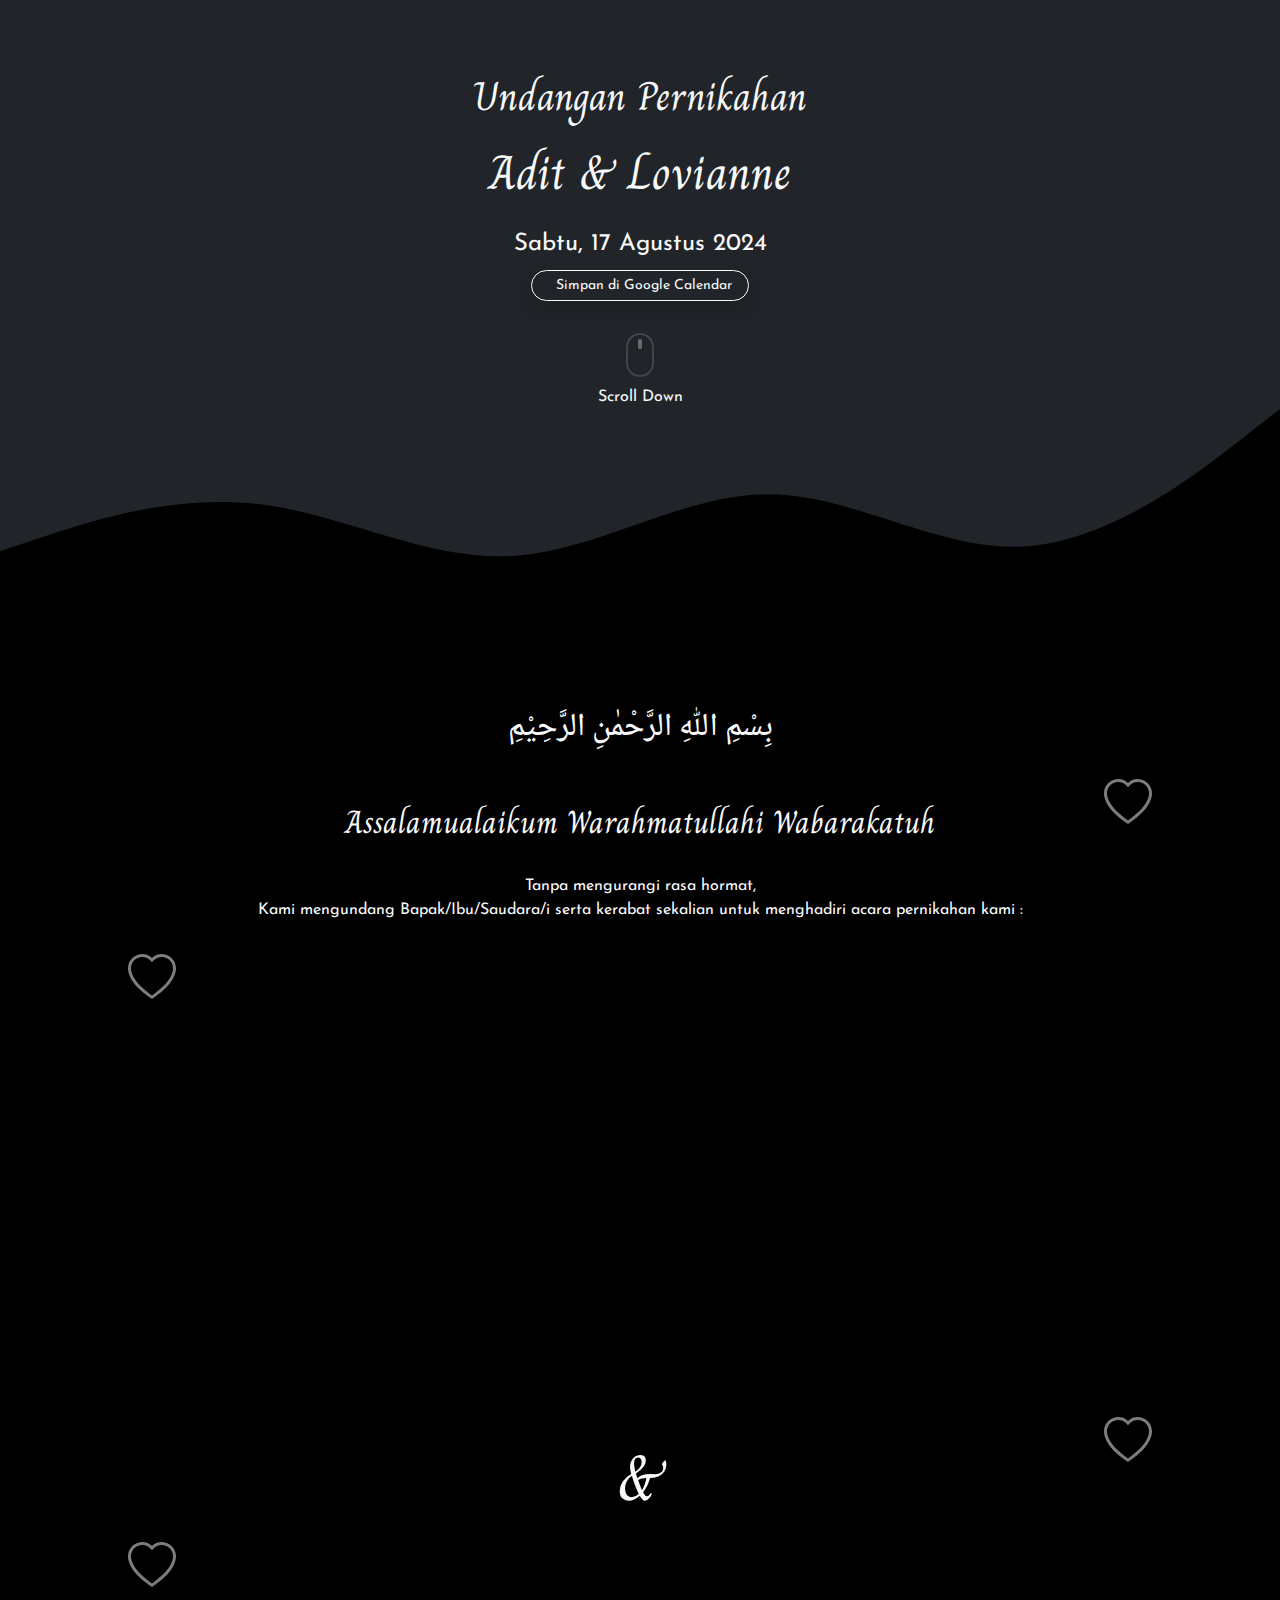
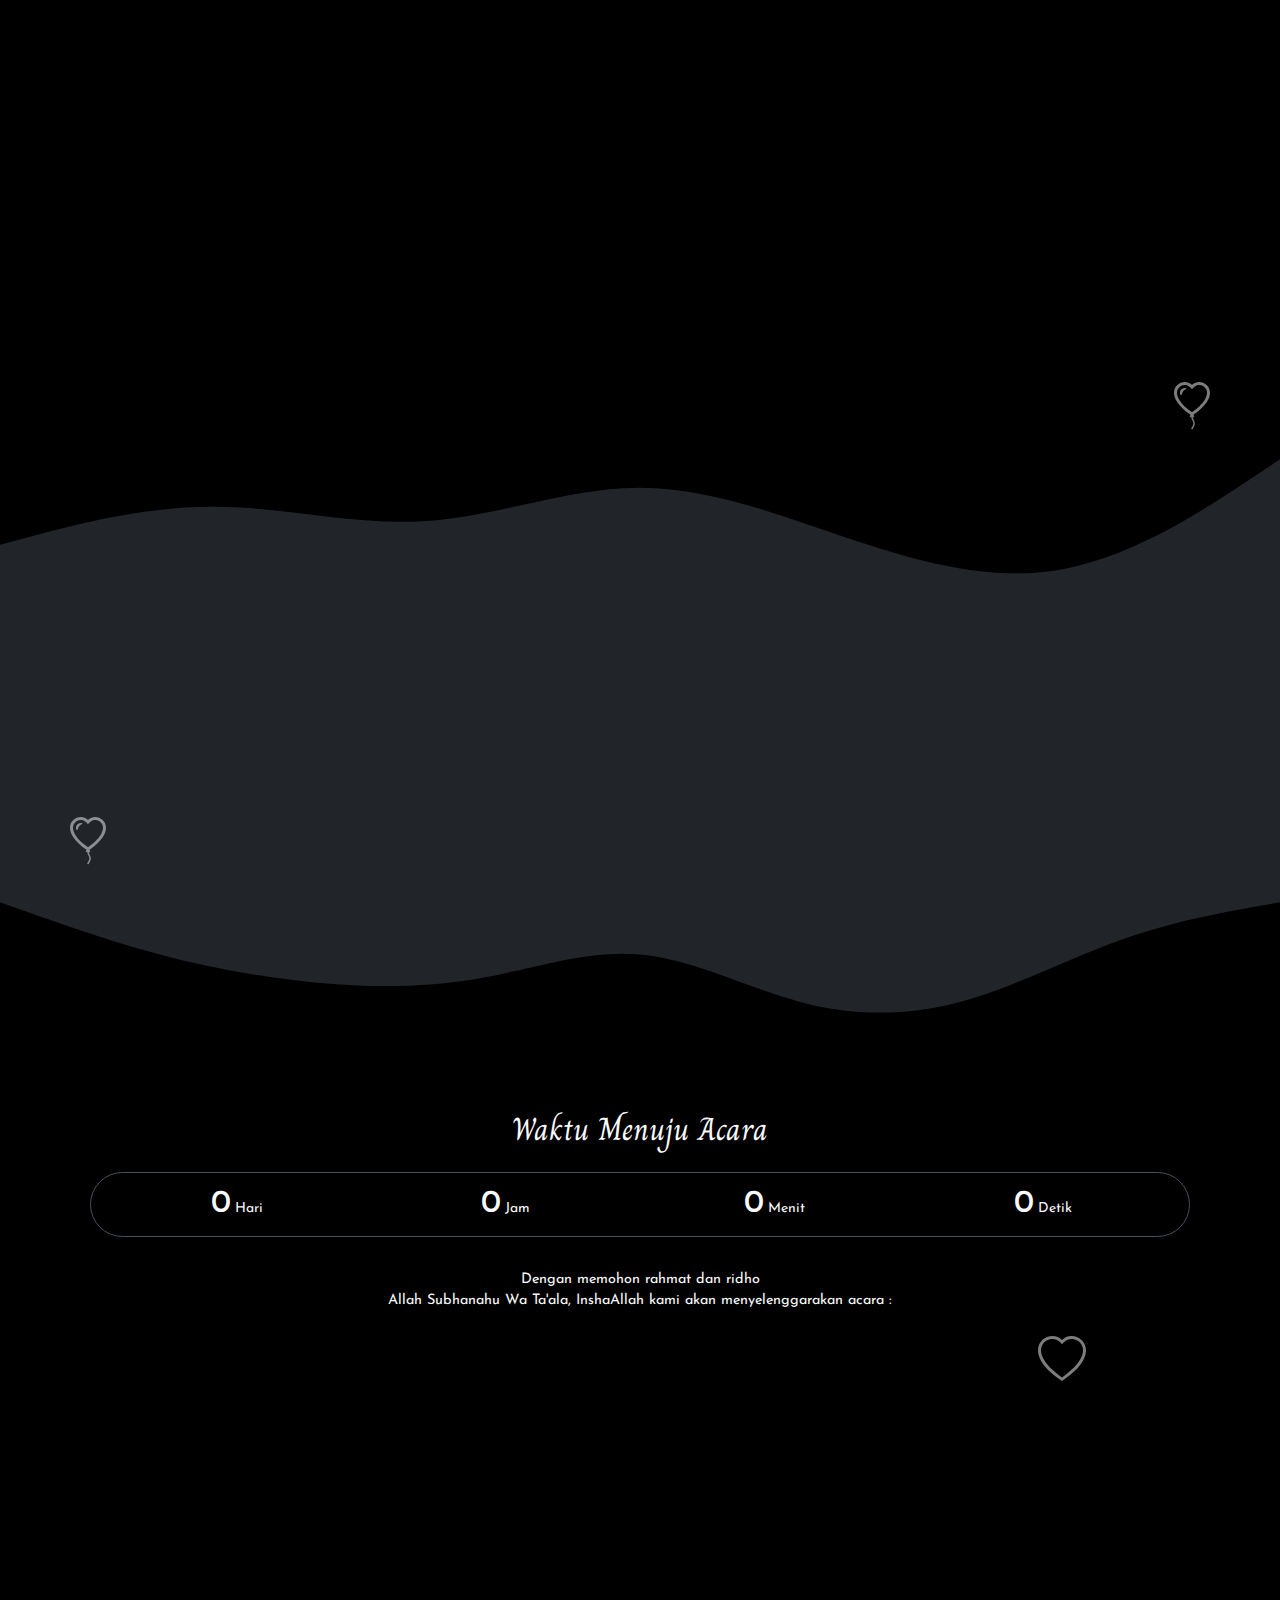
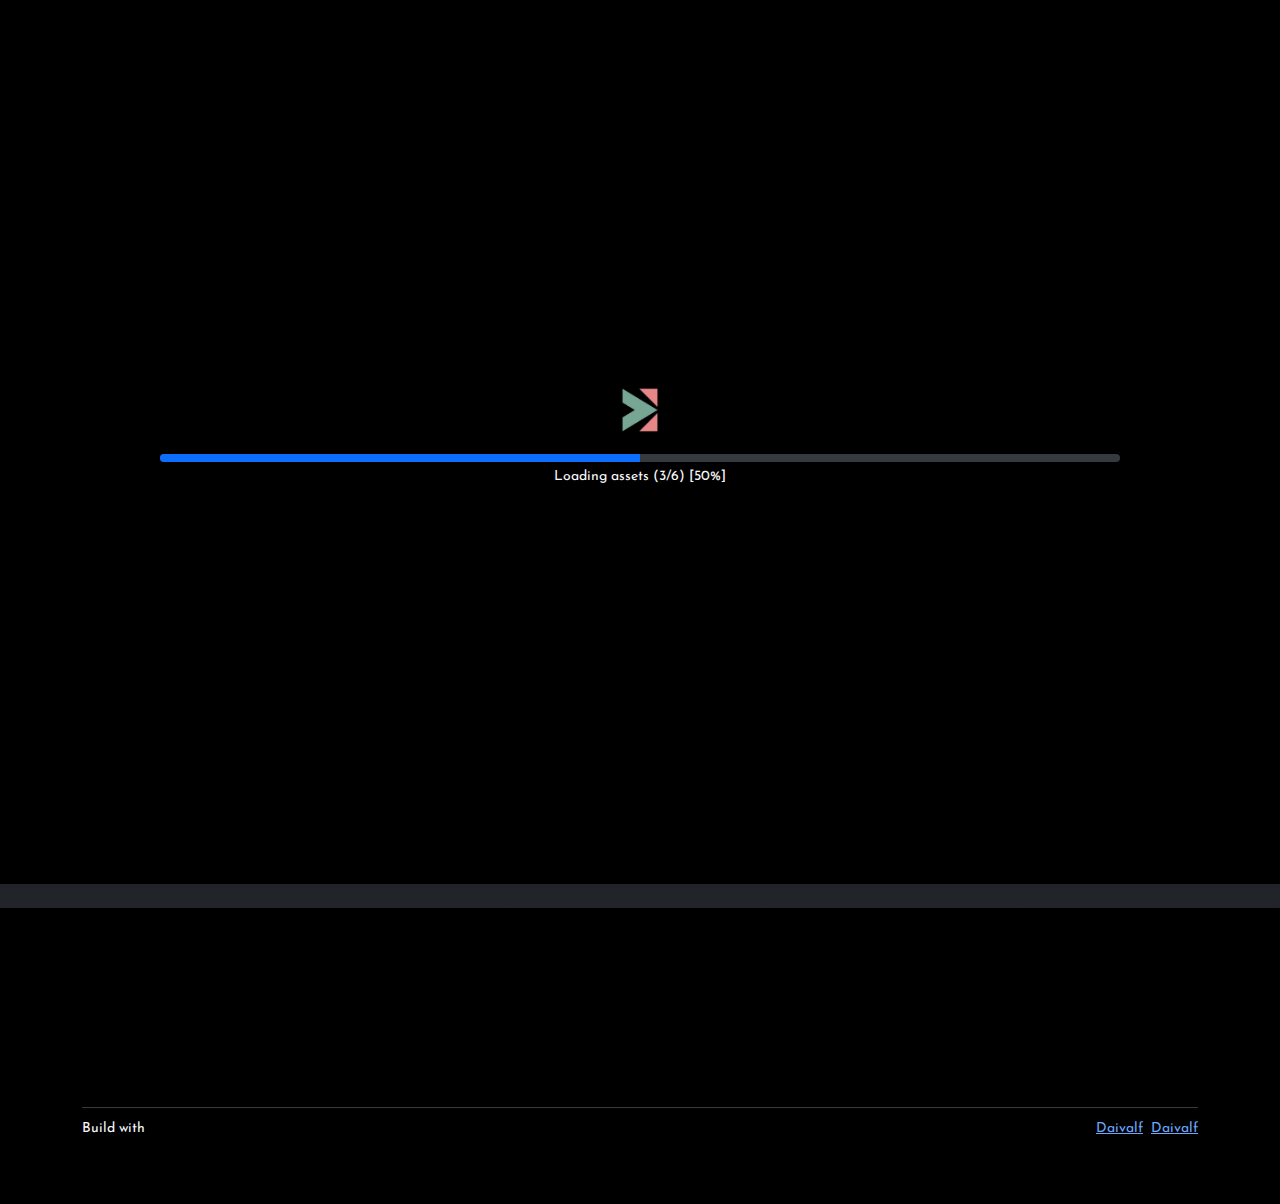
==== commit 9146b856: "Update index.html" ====
--- a/index.html
+++ b/index.html
@@ -61,7 +61,9 @@
 
     <!-- App -->
     <link rel="stylesheet" href="./css/app.css">
+    <link rel="stylesheet" href="https://cdnjs.cloudflare.com/ajax/libs/animate.css/4.1.1/animate.min.css"/>
     <script src="./js/app.js" type="module" defer></script>
+    <script src="https://code.jquery.com/jquery-3.6.0.min.js"></script>
 </head>
 
 <body style="overflow-y: hidden;">
@@ -107,11 +109,11 @@
     <main class="bg-dark text-light" data-bs-spy="scroll" data-bs-target="#navbar-menu" data-bs-root-margin="0px 0px -40%" data-bs-smooth-scroll="true" tabindex="0">
 
         <!-- Home -->
-        <section id="home" class="p-0 m-0" style="background-image: url('./assets/images/bg.png'); background-size: cover; background-position: center;">
+        <section id="home" class="p-0 m-0" style="background-image: url('./assets/images/SAVE_20240804_180404.jpg'); background-size: cover; background-position: center;">
             <div class="text-center pt-4 pb-0 px-0 m-0 bg-cover-black">
 
             <div class="text-center pt-4">
-                <h1 class="font-esthetic my-4" style="font-size: 2.5rem;">Acara Pernikahan</h1>
+                <h1 class="font-esthetic my-4" style="font-size: 2.5rem;">Undangan Pernikahan</h1>
 
                 <!-- <div class="py-4">
                     <div class="img-crop border border-3 border-light shadow mx-auto">
@@ -178,7 +180,17 @@
 
                     <div data-aos="fade-right" data-aos-duration="2000">
                         <div class="img-crop border border-3 border-light shadow my-4 mx-auto">
-                            <img src="./assets/images/cowo.png" alt="cowo" onclick="util.modal(this)">
+                            <img src="./assets/images/SAVE_20240804_180446.jpg" alt="cowo" onclick="util.modal(this)" class="adjustable-img">
+                            <style>
+                                .adjustable-img {
+                                    position: absolute;
+                                    top: 42%; /* Adjust this value to move the image up or down */
+                                    left: 53%; /* Center the image horizontally */
+                                    transform: translate(-50%, -50%) scale(1.15); /* Center the image vertically */
+                                    height: auto;
+                                    width: 100%;
+                                }
+                            </style>
                         </div>
                         <h1 class="font-esthetic" style="font-size: 3rem;">Adit Suhardi S. Ak.</h1>
                         <p class="mt-3 mb-0" style="font-size: 1.25rem;">Putra</p>
@@ -210,7 +222,17 @@
 
                     <div data-aos="fade-left" data-aos-duration="2000">
                         <div class="img-crop border border-3 border-light shadow my-4 mx-auto">
-                            <img src="./assets/images/cewe.png" alt="cewe" onclick="util.modal(this)">
+                            <img src="./assets/images/SAVE_20240804_180510.jpg" alt="cewe" onclick="util.modal(this)" class="adjustable-img2">
+                            <style>
+                                .adjustable-img2 {
+                                    position: absolute;
+                                    top: 53%; /* Adjust this value to move the image up or down */
+                                    left: 53%; /* Center the image horizontally */
+                                    transform: translate(-50%, -50%); /* Center the image vertically */
+                                    height: auto;
+                                    width: 100%;
+                                }
+                            </style>
                         </div>
                         <h1 class="font-esthetic" style="font-size: 3rem;">Lovianne Suseno Nabeela S. Pd.</h1>
                         <p class="mt-3 mb-0" style="font-size: 1.25rem;">Putri</p>
@@ -398,10 +420,14 @@
                         Tanpa mengurangi rasa hormat, bagi anda yang ingin memberikan Angpau untuk kami, dapat melalui :
                     </p>
 
-                    <div class="overflow-x-hidden">
+                    <a class="btn btn-outline-light btn-sm rounded-pill shadow-sm mb-2 px-3" id="toggleButton">
+                        <i class="fa-solid fa-arrow-right me-2"></i> Kirim Hadiah
+                    </a>
+                    
+                    <div id="toggleDiv" class="overflow-x-hidden hidden">
                         <div class="row row-cols-2">
 
-                            <div class="col card-body border rounded-4 shadow p-3 mx-4 mt-2 mb-4" data-aos="fade-down" data-aos-duration="1500">
+                            <div class="col card-body border rounded-4 shadow p-3 mx-4 mt-2 mb-4 animate__animated" data-aos="fade-down" data-aos-duration="1500">
                                 <img src="https://upload.wikimedia.org/wikipedia/commons/thumb/a/ad/Bank_Mandiri_logo_2016.svg/1024px-Bank_Mandiri_logo_2016.svg.png" class="img-fluid w-50 rounded" alt="bni">
 
                                 <p class="card-text mt-3 mb-0" style="font-size: 0.9rem;">No. Rekening 9000031604797</p>
@@ -410,24 +436,59 @@
                                 <!-- Ubah juga data-copy sesuai dengan no rekening -->
                                 <button class="btn btn-outline-dark btn-sm rounded-4" data-copy="9000031604797" onclick="util.copy(this, 'Tersalin')" autofocus>Salin No. Rekening</button>
                             </div>
-
-                            <!-- <div class="col card-body border rounded-4 shadow p-3 mx-4 mt-2 mb-4" data-aos="fade-down" data-aos-duration="1500">
-                                <img src="https://upload.wikimedia.org/wikipedia/commons/thumb/6/68/BANK_BRI_logo.svg/640px-BANK_BRI_logo.svg.png" class="img-fluid w-50 rounded" alt="bri">
-
-                                <p class="card-text mt-3 mb-0" style="font-size: 0.9rem;">No. Rekening 123456789</p>
-                                <p class="card-text" style="font-size: 0.9rem;">a.n Lorem ipsum dolor</p>
-
-                                Ubah juga data-copy sesuai dengan no rekening
-                                <button class="btn btn-outline-dark btn-sm rounded-4" data-copy="123456789" onclick="util.copy(this, 'Tersalin')" autofocus>Salin No. Rekening</button>
-                            </div> -->
-                        </div>
-                    </div>
-
-                    <p class="mb-3" style="font-size: 0.9rem;">
+                            <div class="col card-body border rounded-4 shadow p-3 mx-4 mt-2 mb-4 animate__animated" data-aos="fade-down" data-aos-duration="1500">
+                                <img src="./assets/images/house.png" class="img-fluid w-50 rounded" alt="bni">
+
+                                <p class="card-text mt-3 mb-0" style="font-size: 0.9rem;">Jl. Sumur Bandung 3, RT. 004 RW. 002 No.B2 Harjamukti, Cimanggis, Depok 16454</p>
+                                <p class="card-text" style="font-size: 0.9rem;">atas nama Lovianne</p>
+
+                                <!-- Ubah juga data-copy sesuai dengan no rekening -->
+                                <button class="btn btn-outline-dark btn-sm rounded-4" data-copy="Jl. Sumur Bandung 3, RT. 004 RW. 002 No.B2 Harjamukti, Cimanggis, Depok 16454" onclick="util.copy(this, 'Tersalin')" autofocus>Salin Alamat</button>
+                            </div>
+                        </div>
+                    </div>
+                    
+                    
+                    <style>
+                        .hidden {
+                            max-height: 0;
+                            overflow: hidden;
+                            transition: max-height 1s ease-out; /* Match the duration with the animation */
+                        }
+                    
+                        .visible {
+                            max-height: 1000px; /* Adjust as needed to fit content */
+                            overflow: hidden;
+                            transition: max-height 1s ease-in; /* Match the duration with the animation */
+                        }
+                    </style>                    
+                    
+                    
+                    <script>
+                        $(document).ready(function() {
+                            $('#toggleButton').click(function() {
+                                var toggleDiv = $('#toggleDiv');
+                                var cardBody = toggleDiv.find('.card-body');
+                    
+                                if (toggleDiv.hasClass('hidden')) {
+                                    toggleDiv.removeClass('hidden').addClass('visible');
+                                    cardBody.removeClass('animate__fadeOutDown').addClass('animate__fadeInUp');
+                                } else {
+                                    cardBody.removeClass('animate__fadeInUp').addClass('animate__fadeOutDown');
+                                    setTimeout(function() {
+                                        toggleDiv.removeClass('visible').addClass('hidden');
+                                    }, 1000); // Match the duration of the CSS transition and Animate.css
+                                }
+                            });
+                        });
+                    </script>                    
+                    
+
+                    <!-- <p class="mb-3" style="font-size: 0.9rem;">
                         Bagi anda yang ingin memberikan Kado untuk kami, dapat mengirimkan ke alamat berikut :
-                    </p>
-
-                    <div class="overflow-x-hidden">
+                    </p> -->
+
+                    <!-- <div class="overflow-x-hidden">
                         <div class="row row-cols-2">
 
                             <div class="col card-body border rounded-4 shadow p-3 mx-4 mt-2 mb-4" data-aos="fade-down" data-aos-duration="1500">
@@ -436,21 +497,11 @@
                                 <p class="card-text mt-3 mb-0" style="font-size: 0.9rem;">Jl. Sumur Bandung 3, RT. 004 RW. 002 No.B2 Harjamukti, Cimanggis, Depok 16454</p>
                                 <p class="card-text" style="font-size: 0.9rem;">atas nama Lovianne</p>
 
-                                <!-- Ubah juga data-copy sesuai dengan no rekening -->
+                                Ubah juga data-copy sesuai dengan no rekening
                                 <button class="btn btn-outline-dark btn-sm rounded-4" data-copy="Jl. Sumur Bandung 3, RT. 004 RW. 002 No.B2 Harjamukti, Cimanggis, Depok 16454" onclick="util.copy(this, 'Tersalin')" autofocus>Salin Alamat</button>
                             </div>
-
-                            <!-- <div class="col card-body border rounded-4 shadow p-3 mx-4 mt-2 mb-4" data-aos="fade-down" data-aos-duration="1500">
-                                <img src="https://upload.wikimedia.org/wikipedia/commons/thumb/6/68/BANK_BRI_logo.svg/640px-BANK_BRI_logo.svg.png" class="img-fluid w-50 rounded" alt="bri">
-
-                                <p class="card-text mt-3 mb-0" style="font-size: 0.9rem;">No. Rekening 123456789</p>
-                                <p class="card-text" style="font-size: 0.9rem;">a.n Lorem ipsum dolor</p>
-
-                                Ubah juga data-copy sesuai dengan no rekening
-                                <button class="btn btn-outline-dark btn-sm rounded-4" data-copy="123456789" onclick="util.copy(this, 'Tersalin')" autofocus>Salin No. Rekening</button>
-                            </div> -->
-                        </div>
-                    </div>
+                        </div>
+                    </div> -->
                 </div>
             </div>
         </section>
@@ -629,23 +680,27 @@
     </footer>
 
     <!-- Welcome Page -->
-    <div class="loading-page bg-black" id="welcome" style="opacity: 1;">
-        <div class="d-flex justify-content-center align-items-center" style="height: 100vh !important;">
-            <div class="text-center">
-                <h1 class="font-esthetic mb-4" style="font-size: 2.5rem;">Undangan Pernikahan</h1>
-
-                <div class="img-crop border border-3 border-light shadow mb-4 mx-auto">
-                    <img src="./assets/images/bg.png" alt="background">
-                </div>
-
-                <h1 class="font-esthetic my-4" style="font-size: 2.5rem;">Adit &amp; Lovianne</h1>
-                <div id="guest-name" data-message="Kepada Yth Bapak / Ibu"></div>
-                <!-- <div id="sesi-nomor" data-message="Sesi"></div> -->
-
-                <button type="button" class="btn btn-light shadow rounded-4 mt-4" onclick="util.open(this)">
-                    <i class="fa-solid fa-envelope-open me-2"></i>
-                    Buka Undangan
-                </button>
+    <div class="loading-page bg-black" id="welcome" style="background-image: url('./assets/images/SAVE_20240804_180515.jpg'); background-size: cover; background-position: center;">
+        <div class="text-center pt-4 pb-0 px-0 m-0 bg-cover-black">
+            <div class="d-flex justify-content-center align-items-center" style="height: 100vh !important;">
+                <div class="text-center">
+                    <!-- <div class="img-crop border border-3 border-light shadow mb-4 mx-auto">
+                        <img src="./assets/images/bg.png" alt="background">
+                    </div> -->
+                    <div style="padding-top: 200px;"> <!-- Adjust the padding-top value as needed -->
+                        <h1 style="font-size: 2.5rem;">The Wedding Of</h1>
+                    
+                        <h1 class="font-esthetic my-4" style="font-size: 2.5rem;">Adit &amp; Lovianne</h1>
+                        <div id="guest-name" data-message="D E A R"></div>
+                        <!-- <div id="sesi-nomor" data-message="Sesi"></div> -->
+                    
+                        <button type="button" class="btn btn-light shadow rounded-4 mt-4" onclick="util.open(this)">
+                            <i class="fa-solid fa-envelope-open me-2"></i>
+                            Buka Undangan
+                        </button>
+                    </div>
+                    
+                </div>
             </div>
         </div>
     </div>
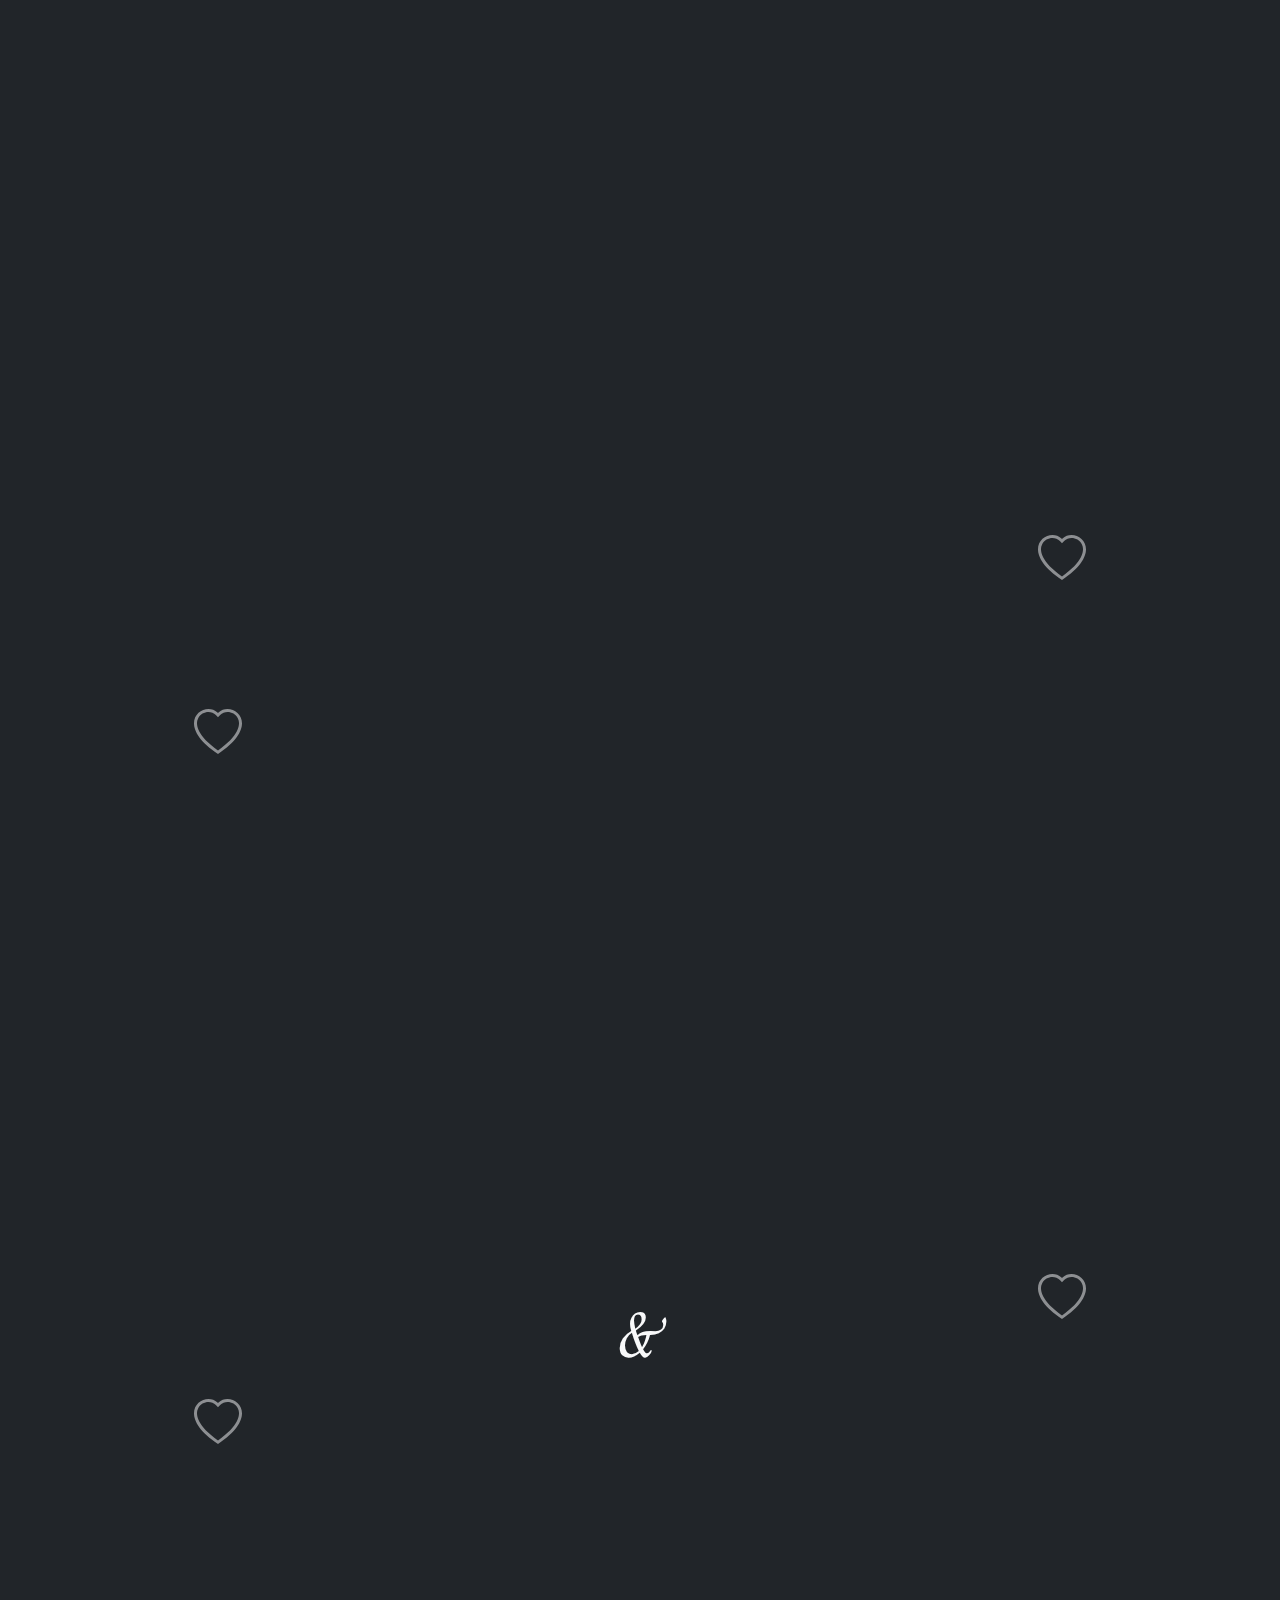
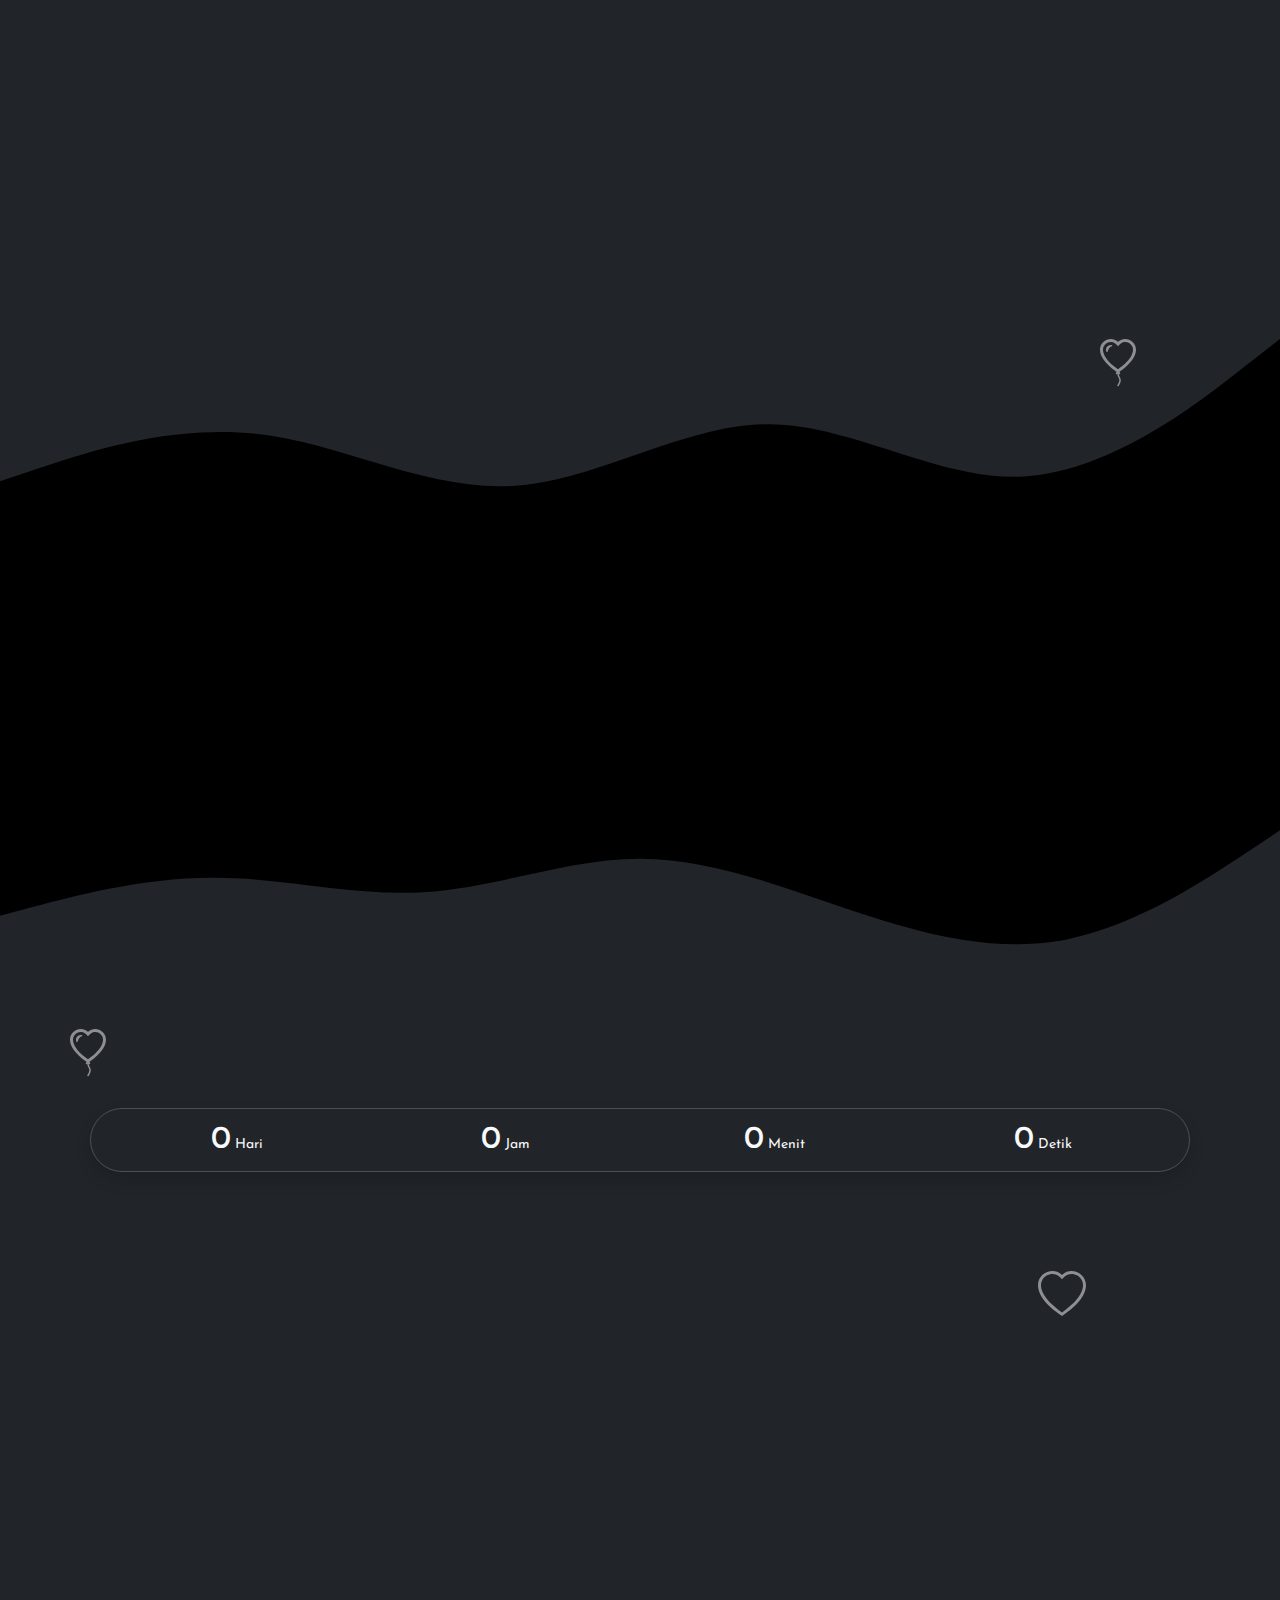
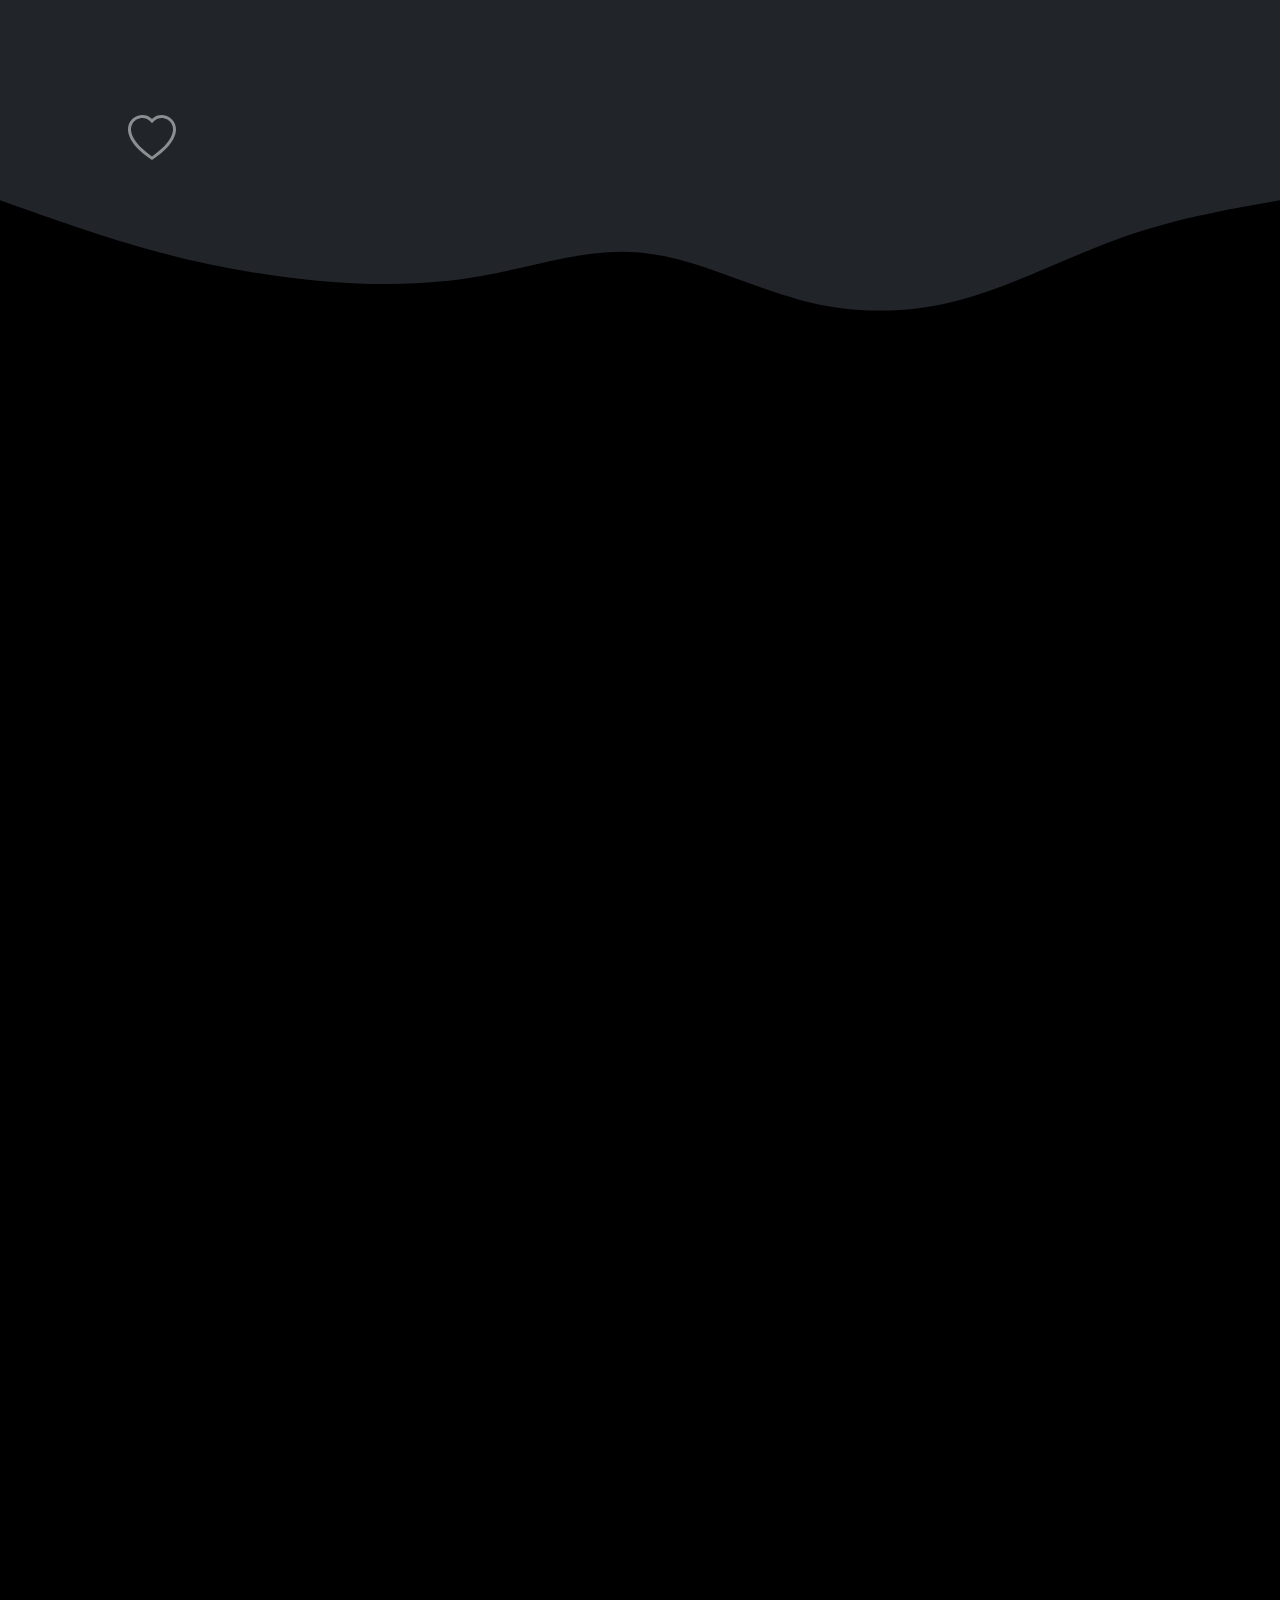
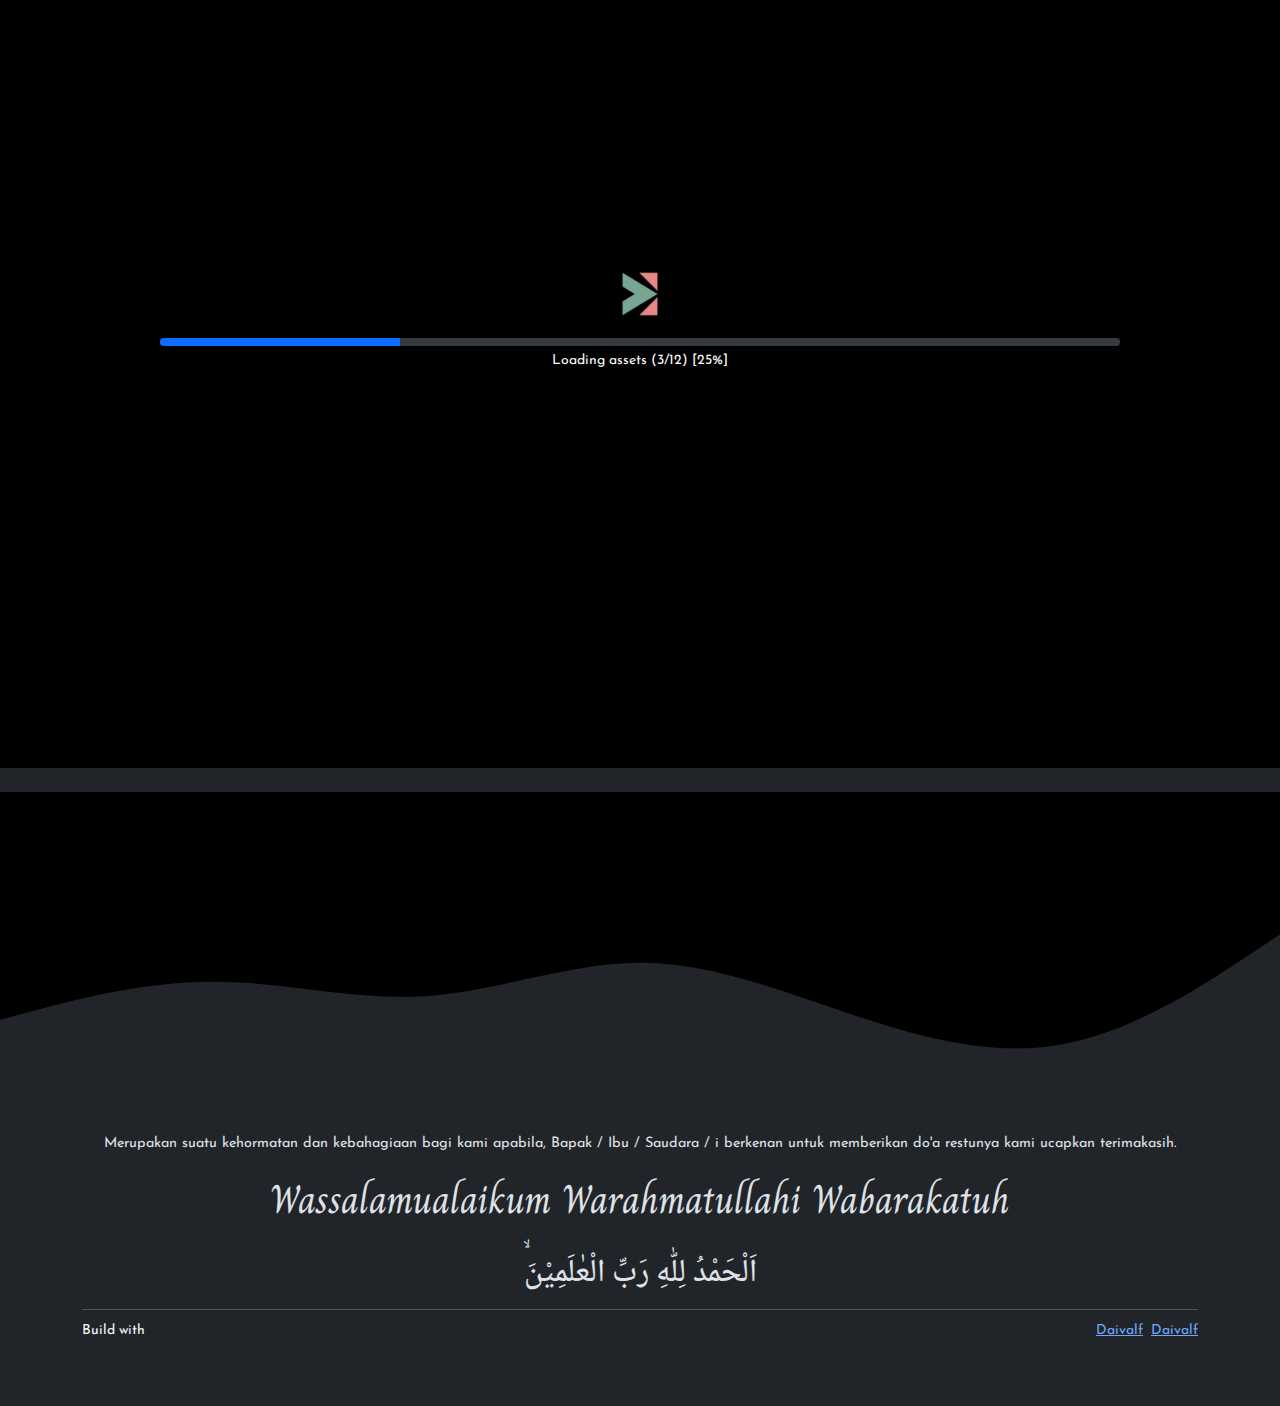
==== commit 7382dada: "resize font name" ====
--- a/index.html
+++ b/index.html
@@ -91,6 +91,12 @@
                 </a>
             </li>
             <li class="nav-item">
+                <a class="nav-link" href="#lovestory">
+                    <i class="fa-solid fa-heart"></i>
+                    <span class="d-block" style="font-size: 0.7rem;">Love Story</span>
+                </a>
+            </li>
+            <li class="nav-item">
                 <a class="nav-link" href="#lovegift">
                     <i class="fa-solid fa-gift"></i>
                     <span class="d-block" style="font-size: 0.7rem;">Love Gift</span>
@@ -113,7 +119,7 @@
             <div class="text-center pt-4 pb-0 px-0 m-0 bg-cover-black">
 
             <div class="text-center pt-4">
-                <h1 class="font-esthetic my-4" style="font-size: 2.5rem;">Undangan Pernikahan</h1>
+                <h1 class="font-esthetic my-4" style="font-size: 2.5rem;" data-aos="zoom-in" data-aos-duration="1500">Undangan Pernikahan</h1>
 
                 <!-- <div class="py-4">
                     <div class="img-crop border border-3 border-light shadow mx-auto">
@@ -121,35 +127,35 @@
                     </div>
                 </div> -->
 
-                <h1 class="font-esthetic my-4" style="font-size: 3rem;">Adit &amp; Lovianne</h1>
-                <p class="mb-0" style="font-size: 1.5rem;">Sabtu, 17 Agustus 2024</p>
+                <h1 class="font-esthetic my-4" style="font-size: 3rem;" data-aos="zoom-in" data-aos-duration="1500">Adit &amp; Lovianne</h1>
+                <p class="mb-0" style="font-size: 1.5rem;" data-aos="zoom-in" data-aos-duration="1500">Sabtu, 17 Agustus 2024</p>
                 <!-- <div id="sesi-nomor" data-message="Sesi"></div> -->
 
-                <a class="btn btn-outline-light btn-sm shadow rounded-pill px-3 my-2" target="_blank" href="https://calendar.google.com/calendar/u/0/r/eventedit?text=The+Wedding+of+Adit+and+Lovianne&details=The+Wedding+of+Adit+and+Lovianne+%7C+17+Agustus+2024+%7C+Jl.+Raya+Kalimanggis,+RT.001/RW.004,+Jatikarya,+Jatisampurna,+Bekasi,+West+Java+17435&dates=20240817/20240817&location=https://maps.app.goo.gl/ixYCipuTzSub3bCv9">
+                <a data-aos="zoom-in" data-aos-duration="1500" class="btn btn-outline-light btn-sm shadow rounded-pill px-3 my-4" target="_blank" href="https://calendar.google.com/calendar/u/0/r/eventedit?text=The+Wedding+of+Adit+and+Lovianne&details=The+Wedding+of+Adit+and+Lovianne+%7C+17+Agustus+2024+%7C+Jl.+Raya+Kalimanggis,+RT.001/RW.004,+Jatikarya,+Jatisampurna,+Bekasi,+West+Java+17435&dates=20240817/20240817&location=https://maps.app.goo.gl/ixYCipuTzSub3bCv9">
                     <i class="fa-solid fa-calendar-check me-2"></i>Simpan di Google Calendar
                 </a>
 
-                <div class="d-flex justify-content-center align-items-center mt-4 mb-2">
+                <div data-aos="zoom-in" data-aos-duration="1500" class="d-flex justify-content-center align-items-center mb-2">
                     <div class="mouse-animation border border-2">
                         <div class="scroll-animation"></div>
                     </div>
                 </div>
 
-                <p class="m-0 p-0">Scroll Down</p>
+                <p data-aos="zoom-in" data-aos-duration="1500" class="mt-0 mb-12">Scroll Down</p>
             </div>
             </div>
         </section>
 
         <!-- Wave Separator -->
-        <svg xmlns="https://www.w3.org/2000/svg" viewBox="0 0 1440 320" class="color-theme-black">
+        <!-- <svg xmlns="https://www.w3.org/2000/svg" viewBox="0 0 1440 320" class="color-theme-black">
             <path fill="currentColor" fill-opacity="1" d="M0,160L48,144C96,128,192,96,288,106.7C384,117,480,171,576,165.3C672,160,768,96,864,96C960,96,1056,160,1152,154.7C1248,149,1344,75,1392,37.3L1440,0L1440,320L1392,320C1344,320,1248,320,1152,320C1056,320,960,320,864,320C768,320,672,320,576,320C480,320,384,320,288,320C192,320,96,320,48,320L0,320Z"></path>
-        </svg>
+        </svg> -->
 
         <!-- Mempelai -->
-        <section class="dark-section bg-black" id="mempelai">
+        <section class="container mt-4" id="mempelai">
 
             <div class="text-center">
-                <h1 class="font-arabic py-4 px-2" style="font-size: 2rem">بِسْمِ اللّٰهِ الرَّحْمٰنِ الرَّحِيْمِ</h1>
+                <h1 class="font-arabic py-4 px-2" style="font-size: 2rem" data-aos="fade-down" data-aos-duration="1500">بِسْمِ اللّٰهِ الرَّحْمٰنِ الرَّحِيْمِ</h1>
 
                 <!-- Love animation -->
                 <div class="position-relative">
@@ -160,9 +166,9 @@
                     </div>
                 </div>
 
-                <h1 class="font-esthetic py-4 px-2" style="font-size: 2rem">Assalamualaikum Warahmatullahi Wabarakatuh</h1>
-
-                <p class="pb-3 px-3">
+                <h1 class="font-esthetic py-4 px-2" style="font-size: 2rem" data-aos="fade-down" data-aos-duration="1500">Assalamualaikum Warahmatullahi Wabarakatuh</h1>
+
+                <p class="pb-3 px-3" data-aos="fade-down" data-aos-duration="1500">
                     Tanpa mengurangi rasa hormat,
                     <br>Kami mengundang Bapak/Ibu/Saudara/i serta kerabat sekalian untuk menghadiri acara pernikahan kami :
                 </p>
@@ -179,22 +185,30 @@
                 <div class="overflow-x-hidden">
 
                     <div data-aos="fade-right" data-aos-duration="2000">
-                        <div class="img-crop border border-3 border-light shadow my-4 mx-auto">
+                        <div class="img-crop shadow my-4 mx-auto">
                             <img src="./assets/images/SAVE_20240804_180446.jpg" alt="cowo" onclick="util.modal(this)" class="adjustable-img">
                             <style>
-                                .adjustable-img {
+                                .img-crop2 {
+                                    position: relative;
+                                    overflow: hidden;
+                                    border-radius: 15px; /* Adjust this value for the round rectangle corners */
+                                    height: 300px;
+                                }
+                                
+                                .adjustable-img2 {
                                     position: absolute;
                                     top: 42%; /* Adjust this value to move the image up or down */
                                     left: 53%; /* Center the image horizontally */
                                     transform: translate(-50%, -50%) scale(1.15); /* Center the image vertically */
-                                    height: auto;
-                                    width: 100%;
+                                    height: 100%;
+                                    width: auto;
+                                    border-radius: inherit;
                                 }
                             </style>
                         </div>
-                        <h1 class="font-esthetic" style="font-size: 3rem;">Adit Suhardi S. Ak.</h1>
-                        <p class="mt-3 mb-0" style="font-size: 1.25rem;">Putra</p>
-                        <p class="mb-0">Bapak (Alm) Sukardi S. Pd. 
+                        <h1 class="font-esthetic" style="font-size: 2rem;" data-aos="fade-left" data-aos-duration="1500">Adit Suhardi S. Ak.</h1>
+                        <p class="mt-3 mb-0" style="font-size: 1.25rem;" data-aos="fade-left" data-aos-duration="1500">Putra</p>
+                        <p class="mb-0" data-aos="fade-left" data-aos-duration="1500">Bapak (Alm) Sukardi S. Pd. 
                             <br>dan
                             <br>Ibu Tarsuni
                         </p>
@@ -221,22 +235,30 @@
                     </div>
 
                     <div data-aos="fade-left" data-aos-duration="2000">
-                        <div class="img-crop border border-3 border-light shadow my-4 mx-auto">
-                            <img src="./assets/images/SAVE_20240804_180510.jpg" alt="cewe" onclick="util.modal(this)" class="adjustable-img2">
+                        <div class="img-crop shadow my-4 mx-auto">
+                            <img src="./assets/images/SAVE_20240804_180510.jpg" alt="cewe" onclick="util.modal(this)" class="adjustable-img">
                             <style>
-                                .adjustable-img2 {
+                                .img-crop3 {
+                                    position: relative;
+                                    overflow: hidden;
+                                    border-radius: 15px; /* Adjust this value for the round rectangle corners */
+                                    height: 300px;
+                                }
+                                
+                                .adjustable-img3 {
                                     position: absolute;
                                     top: 53%; /* Adjust this value to move the image up or down */
                                     left: 53%; /* Center the image horizontally */
                                     transform: translate(-50%, -50%); /* Center the image vertically */
-                                    height: auto;
-                                    width: 100%;
+                                    height: 100%;
+                                    width: auto;
+                                    border-radius: inherit;
                                 }
                             </style>
                         </div>
-                        <h1 class="font-esthetic" style="font-size: 3rem;">Lovianne Suseno Nabeela S. Pd.</h1>
-                        <p class="mt-3 mb-0" style="font-size: 1.25rem;">Putri</p>
-                        <p class="mb-0">Bapak H. Hendra Suseno S. H.
+                        <h1 class="font-esthetic" style="font-size: 2rem;" data-aos="fade-right" data-aos-duration="1500">Lovianne Suseno Nabeela S. Pd.</h1>
+                        <p class="mt-3 mb-0" style="font-size: 1.25rem;" data-aos="fade-right" data-aos-duration="1500">Putri</p>
+                        <p class="mb-0" data-aos="fade-right" data-aos-duration="1500">Bapak H. Hendra Suseno S. H.
                             <!-- <br>&amp; -->
                             <br> dan
                             <br>Ibu Hj. Suri S. E.
@@ -258,11 +280,11 @@
 
         <!-- Wave Separator -->
         <svg xmlns="https://www.w3.org/2000/svg" viewBox="0 0 1440 320" class="color-theme-black">
-            <path fill="currentColor" fill-opacity="1" d="M0,192L40,181.3C80,171,160,149,240,149.3C320,149,400,171,480,165.3C560,160,640,128,720,128C800,128,880,160,960,186.7C1040,213,1120,235,1200,218.7C1280,203,1360,149,1400,122.7L1440,96L1440,0L1400,0C1360,0,1280,0,1200,0C1120,0,1040,0,960,0C880,0,800,0,720,0C640,0,560,0,480,0C400,0,320,0,240,0C160,0,80,0,40,0L0,0Z"></path>
+            <path fill="currentColor" fill-opacity="1" d="M0,160L48,144C96,128,192,96,288,106.7C384,117,480,171,576,165.3C672,160,768,96,864,96C960,96,1056,160,1152,154.7C1248,149,1344,75,1392,37.3L1440,0L1440,320L1392,320C1344,320,1248,320,1152,320C1056,320,960,320,864,320C768,320,672,320,576,320C480,320,384,320,288,320C192,320,96,320,48,320L0,320Z"></path>
         </svg>
 
         <!-- Firman Allah Subhanahu Wa Ta'ala -->
-        <div class="container">
+        <div class="dark-section bg-black">
             <div class="text-center" data-aos="fade-up" data-aos-duration="2000">
 
                 <h1 class="font-esthetic mt-0 mb-3" style="font-size: 2rem">
@@ -280,6 +302,11 @@
             </div>
         </div>
 
+        <!-- Wave Separator -->
+        <svg xmlns="https://www.w3.org/2000/svg" viewBox="0 0 1440 320" class="color-theme-black">
+            <path fill="currentColor" fill-opacity="1" d="M0,192L40,181.3C80,171,160,149,240,149.3C320,149,400,171,480,165.3C560,160,640,128,720,128C800,128,880,160,960,186.7C1040,213,1120,235,1200,218.7C1280,203,1360,149,1400,122.7L1440,96L1440,0L1400,0C1360,0,1280,0,1200,0C1120,0,1040,0,960,0C880,0,800,0,720,0C640,0,560,0,480,0C400,0,320,0,240,0C160,0,80,0,40,0L0,0Z"></path>
+        </svg>
+
         <!-- Ballon animation -->
         <div class="position-relative">
             <div class="position-absolute" style="top: 0%; left: 5%;">
@@ -289,18 +316,11 @@
             </div>
         </div>
 
-        <!-- Wave Separator -->
-        <svg xmlns="https://www.w3.org/2000/svg" viewBox="0 0 1440 320" class="color-theme-black">
-            <path fill="currentColor" fill-opacity="1" d="M0,96L30,106.7C60,117,120,139,180,154.7C240,171,300,181,360,186.7C420,192,480,192,540,181.3C600,171,660,149,720,154.7C780,160,840,192,900,208C960,224,1020,224,1080,208C1140,192,1200,160,1260,138.7C1320,117,1380,107,1410,101.3L1440,96L1440,320L1410,320C1380,320,1320,320,1260,320C1200,320,1140,320,1080,320C1020,320,960,320,900,320C840,320,780,320,720,320C660,320,600,320,540,320C480,320,420,320,360,320C300,320,240,320,180,320C120,320,60,320,30,320L0,320Z"></path>
-        </svg>
-
         <!-- Tanggal -->
-        <section class="dark-section bg-black" id="tanggal">
-
-            <div class="container">
+        <section class="container" id="tanggal">
                 <div class="text-center">
 
-                    <h1 class="font-esthetic py-3" style="font-size: 2rem;">Waktu Menuju Acara</h1>
+                    <h1 class="font-esthetic py-3" style="font-size: 2rem;" data-aos="zoom-in" data-aos-duration="1500">Waktu Menuju Acara</h1>
                     <div class="border rounded-pill shadow py-2 px-4 mx-2 mb-4">
 
                         <!-- Ganti waktunya pada data-waktu (sesuai format tersebut) -->
@@ -320,7 +340,7 @@
                         </div>
                     </div>
 
-                    <p style="font-size: 0.9rem;" class="mt-4 py-2">
+                    <p style="font-size: 0.9rem;" class="mt-4 py-2" data-aos="zoom-in" data-aos-duration="1500">
                         Dengan memohon rahmat dan ridho
                         <br>Allah Subhanahu Wa Ta'ala, InshaAllah kami akan menyelenggarakan acara :
                     </p>
@@ -358,7 +378,7 @@
                         </div>                        
                     </div>
 
-                    <p style="font-size: 0.9rem;" class="mt-4 py-2">
+                    <p style="font-size: 0.9rem;" class="mt-4 py-2" data-aos="fade-up" data-aos-duration="1500">
                         Kami mengundang Bapak / Ibu di :
                     </p>
 
@@ -391,7 +411,6 @@
                         </div>                        
                     </div>
                 </div>
-            </div>
         </section>
 
         <!-- Love animation -->
@@ -405,109 +424,57 @@
 
         <!-- Wave Separator -->
         <svg xmlns="https://www.w3.org/2000/svg" viewBox="0 0 1440 320" class="color-theme-black">
-            <path fill="currentColor" fill-opacity="1" d="M0,96L30,106.7C60,117,120,139,180,154.7C240,171,300,181,360,186.7C420,192,480,192,540,181.3C600,171,660,149,720,154.7C780,160,840,192,900,208C960,224,1020,224,1080,208C1140,192,1200,160,1260,138.7C1320,117,1380,107,1410,101.3L1440,96L1440,0L1410,0C1380,0,1320,0,1260,0C1200,0,1140,0,1080,0C1020,0,960,0,900,0C840,0,780,0,720,0C660,0,600,0,540,0C480,0,420,0,360,0C300,0,240,0,180,0C120,0,60,0,30,0L0,0Z"></path>
+            <path fill="currentColor" fill-opacity="1" d="M0,96L30,106.7C60,117,120,139,180,154.7C240,171,300,181,360,186.7C420,192,480,192,540,181.3C600,171,660,149,720,154.7C780,160,840,192,900,208C960,224,1020,224,1080,208C1140,192,1200,160,1260,138.7C1320,117,1380,107,1410,101.3L1440,96L1440,320L1410,320C1380,320,1320,320,1260,320C1200,320,1140,320,1080,320C1020,320,960,320,900,320C840,320,780,320,720,320C660,320,600,320,540,320C480,320,420,320,360,320C300,320,240,320,180,320C120,320,60,320,30,320L0,320Z"></path>
         </svg>
 
-        <!-- Love Gift -->
-        <section class="container" id="lovegift">
-            <div class="pb-2">
-
+        <section class="dark-section bg-black" id="lovestory">
+            <div class="container pb-5 pt-4">
                 <div class="text-center">
-
-                    <h1 class="font-esthetic mt-0 mb-3 py-3" style="font-size: 3rem;">Love Gift</h1>
-
-                    <p class="mb-3" style="font-size: 0.9rem;">
-                        Tanpa mengurangi rasa hormat, bagi anda yang ingin memberikan Angpau untuk kami, dapat melalui :
+                    <h1 class="font-esthetic mt-0 mb-3 py-3" style="font-size: 3rem;" data-aos="fade-down" data-aos-duration="1500">Love Story</h1>
+                    <div class="img-crop shadow my-2 mx-auto" data-aos="zoom-in" data-aos-duration="1500">
+                        <img src="./assets/images/SAVE_20240804_180421.jpg" alt="cowo" onclick="util.modal(this)" class="adjustable-img">
+                        <style>
+                            .img-crop {
+                                position: relative;
+                                overflow: hidden;
+                                border-radius: 15px;
+                                height: 360px; /* Adjust this value for the round rectangle corners */
+                            }
+                            
+                            .adjustable-img {
+                                position: absolute;
+                                top: 50%; /* Adjust this value to move the image up or down */
+                                left: 50%; /* Center the image horizontally */
+                                transform: translate(-50%, -50%);/* Center the image vertically */
+                                height: 100%;
+                                width: auto;
+                                border-radius: inherit;
+                            }
+                        </style>
+                    </div>
+                    <p class="pt-4" data-aos="fade-up" data-aos-duration="1500">
+                        Kami berteman sejak memasuki sekolah dasar, dan menjadi chairmate di kelas 5. Saat itu muncullah rasa spesial dari Adit ke Lovi tapi tidak sebaliknya. 
+                        Tahun bertemu tahun, kami terus menjalin komunikasi hingga masa SMP dan menjalin hubungan spesial lebih dari sahabat.
                     </p>
-
-                    <a class="btn btn-outline-light btn-sm rounded-pill shadow-sm mb-2 px-3" id="toggleButton">
-                        <i class="fa-solid fa-arrow-right me-2"></i> Kirim Hadiah
-                    </a>
-                    
-                    <div id="toggleDiv" class="overflow-x-hidden hidden">
-                        <div class="row row-cols-2">
-
-                            <div class="col card-body border rounded-4 shadow p-3 mx-4 mt-2 mb-4 animate__animated" data-aos="fade-down" data-aos-duration="1500">
-                                <img src="https://upload.wikimedia.org/wikipedia/commons/thumb/a/ad/Bank_Mandiri_logo_2016.svg/1024px-Bank_Mandiri_logo_2016.svg.png" class="img-fluid w-50 rounded" alt="bni">
-
-                                <p class="card-text mt-3 mb-0" style="font-size: 0.9rem;">No. Rekening 9000031604797</p>
-                                <p class="card-text" style="font-size: 0.9rem;">a.n Adit Suhardi</p>
-
-                                <!-- Ubah juga data-copy sesuai dengan no rekening -->
-                                <button class="btn btn-outline-dark btn-sm rounded-4" data-copy="9000031604797" onclick="util.copy(this, 'Tersalin')" autofocus>Salin No. Rekening</button>
-                            </div>
-                            <div class="col card-body border rounded-4 shadow p-3 mx-4 mt-2 mb-4 animate__animated" data-aos="fade-down" data-aos-duration="1500">
-                                <img src="./assets/images/house.png" class="img-fluid w-50 rounded" alt="bni">
-
-                                <p class="card-text mt-3 mb-0" style="font-size: 0.9rem;">Jl. Sumur Bandung 3, RT. 004 RW. 002 No.B2 Harjamukti, Cimanggis, Depok 16454</p>
-                                <p class="card-text" style="font-size: 0.9rem;">atas nama Lovianne</p>
-
-                                <!-- Ubah juga data-copy sesuai dengan no rekening -->
-                                <button class="btn btn-outline-dark btn-sm rounded-4" data-copy="Jl. Sumur Bandung 3, RT. 004 RW. 002 No.B2 Harjamukti, Cimanggis, Depok 16454" onclick="util.copy(this, 'Tersalin')" autofocus>Salin Alamat</button>
-                            </div>
-                        </div>
-                    </div>
-                    
-                    
-                    <style>
-                        .hidden {
-                            max-height: 0;
-                            overflow: hidden;
-                            transition: max-height 1s ease-out; /* Match the duration with the animation */
-                        }
-                    
-                        .visible {
-                            max-height: 1000px; /* Adjust as needed to fit content */
-                            overflow: hidden;
-                            transition: max-height 1s ease-in; /* Match the duration with the animation */
-                        }
-                    </style>                    
-                    
-                    
-                    <script>
-                        $(document).ready(function() {
-                            $('#toggleButton').click(function() {
-                                var toggleDiv = $('#toggleDiv');
-                                var cardBody = toggleDiv.find('.card-body');
-                    
-                                if (toggleDiv.hasClass('hidden')) {
-                                    toggleDiv.removeClass('hidden').addClass('visible');
-                                    cardBody.removeClass('animate__fadeOutDown').addClass('animate__fadeInUp');
-                                } else {
-                                    cardBody.removeClass('animate__fadeInUp').addClass('animate__fadeOutDown');
-                                    setTimeout(function() {
-                                        toggleDiv.removeClass('visible').addClass('hidden');
-                                    }, 1000); // Match the duration of the CSS transition and Animate.css
-                                }
-                            });
-                        });
-                    </script>                    
-                    
-
-                    <!-- <p class="mb-3" style="font-size: 0.9rem;">
-                        Bagi anda yang ingin memberikan Kado untuk kami, dapat mengirimkan ke alamat berikut :
-                    </p> -->
-
-                    <!-- <div class="overflow-x-hidden">
-                        <div class="row row-cols-2">
-
-                            <div class="col card-body border rounded-4 shadow p-3 mx-4 mt-2 mb-4" data-aos="fade-down" data-aos-duration="1500">
-                                <img src="./assets/images/house.png" class="img-fluid w-50 rounded" alt="bni">
-
-                                <p class="card-text mt-3 mb-0" style="font-size: 0.9rem;">Jl. Sumur Bandung 3, RT. 004 RW. 002 No.B2 Harjamukti, Cimanggis, Depok 16454</p>
-                                <p class="card-text" style="font-size: 0.9rem;">atas nama Lovianne</p>
-
-                                Ubah juga data-copy sesuai dengan no rekening
-                                <button class="btn btn-outline-dark btn-sm rounded-4" data-copy="Jl. Sumur Bandung 3, RT. 004 RW. 002 No.B2 Harjamukti, Cimanggis, Depok 16454" onclick="util.copy(this, 'Tersalin')" autofocus>Salin Alamat</button>
-                            </div>
-                        </div>
-                    </div> -->
+                    <div class="img-crop shadow my-2 mx-auto" data-aos="zoom-in" data-aos-duration="1500">
+                        <img src="./assets/images/SAVE_20240804_180254.jpg" alt="cowo" onclick="util.modal(this)" class="adjustable-img">
+                    </div>
+                    <p class="pt-4" data-aos="fade-up" data-aos-duration="1500">
+                        Sesaat di masa bangku SMA kami putus kontak dan menjalani dunia masing-masing.
+                        <br>Tiba di masa saat kami berkuliah dan takdir mempertemukan kami kembali, di tahun 2018 Adit memantapkan hati untuk mengungkapkan perasaan yang amat sungguh untuk dapat menjalin komitmen diantara kami, 
+                        hingga pada akhirnya terus bertahan hingga saat ini.
+                    </p>
                 </div>
             </div>
         </section>
 
+        <!-- Wave Separator -->
+        <svg xmlns="https://www.w3.org/2000/svg" viewBox="0 0 1440 320" class="color-theme-black">
+            <path fill="currentColor" fill-opacity="1" d="M0,192L40,181.3C80,171,160,149,240,149.3C320,149,400,171,480,165.3C560,160,640,128,720,128C800,128,880,160,960,186.7C1040,213,1120,235,1200,218.7C1280,203,1360,149,1400,122.7L1440,96L1440,0L1400,0C1360,0,1280,0,1200,0C1120,0,1040,0,960,0C880,0,800,0,720,0C640,0,560,0,480,0C400,0,320,0,240,0C160,0,80,0,40,0L0,0Z"></path>
+        </svg>
+
         <!-- Galeri Foto -->
-        <!-- <section class="container" id="galeri">
+        <section class="container" id="galeri">
 
             <div class="container pb-5 pt-4">
                 <div class="card-body border rounded-5 shadow p-3">
@@ -519,17 +486,21 @@
                             <button type="button" data-bs-target="#carousel-image-one" data-bs-slide-to="0" class="active" aria-current="true" aria-label="Slide 1"></button>
                             <button type="button" data-bs-target="#carousel-image-one" data-bs-slide-to="1" aria-label="Slide 2"></button>
                             <button type="button" data-bs-target="#carousel-image-one" data-bs-slide-to="2" aria-label="Slide 3"></button>
+                            <button type="button" data-bs-target="#carousel-image-one" data-bs-slide-to="3" aria-label="Slide 4"></button>
                         </div>
 
                         <div class="carousel-inner rounded-4">
                             <div class="carousel-item active">
-                                <img src="https://picsum.photos/1280/720?random=1" alt="gambar 1" class="d-block w-100" onclick="util.modal(this)">
+                                <img src="./assets/images/SAVE_20240804_180359.jpg" alt="gambar 1" class="d-block w-100" onclick="util.modal(this)">
                             </div>
                             <div class="carousel-item">
-                                <img src="https://picsum.photos/1280/720?random=2" alt="gambar 2" class="d-block w-100" onclick="util.modal(this)">
+                                <img src="./assets/images/SAVE_20240804_180210.jpg" alt="gambar 2" class="d-block w-100" onclick="util.modal(this)">
                             </div>
                             <div class="carousel-item">
-                                <img src="https://picsum.photos/1280/720?random=3" alt="gambar 3" class="d-block w-100" onclick="util.modal(this)">
+                                <img src="./assets/images/SAVE_20240804_180231.jpg" alt="gambar 3" class="d-block w-100" onclick="util.modal(this)">
+                            </div>
+                            <div class="carousel-item">
+                                <img src="./assets/images/SAVE_20240804_180241.jpg" alt="gambar 4" class="d-block w-100" onclick="util.modal(this)">
                             </div>
                         </div>
 
@@ -543,44 +514,96 @@
                             <span class="visually-hidden">Next</span>
                         </button>
                     </div>
-
-                    <div id="carousel-image-two" data-aos="fade-up" data-aos-duration="1500" class="carousel slide mt-4" data-bs-ride="carousel">
-                        <div class="carousel-indicators">
-                            <button type="button" data-bs-target="#carousel-image-two" data-bs-slide-to="0" class="active" aria-current="true" aria-label="Slide 1"></button>
-                            <button type="button" data-bs-target="#carousel-image-two" data-bs-slide-to="1" aria-label="Slide 2"></button>
-                            <button type="button" data-bs-target="#carousel-image-two" data-bs-slide-to="2" aria-label="Slide 3"></button>
-                        </div>
-
-                        <div class="carousel-inner rounded-4">
-                            <div class="carousel-item active">
-                                <img src="https://picsum.photos/1280/720?random=4" alt="gambar 4" class="d-block w-100" onclick="util.modal(this)">
-                            </div>
-                            <div class="carousel-item">
-                                <img src="https://picsum.photos/1280/720?random=5" alt="gambar 5" class="d-block w-100" onclick="util.modal(this)">
-                            </div>
-                            <div class="carousel-item">
-                                <img src="https://picsum.photos/1280/720?random=6" alt="gambar 6" class="d-block w-100" onclick="util.modal(this)">
-                            </div>
-                        </div>
-
-                        <button class="carousel-control-prev" type="button" data-bs-target="#carousel-image-two" data-bs-slide="prev">
-                            <span class="carousel-control-prev-icon" aria-hidden="true"></span>
-                            <span class="visually-hidden">Previous</span>
-                        </button>
-
-                        <button class="carousel-control-next" type="button" data-bs-target="#carousel-image-two" data-bs-slide="next">
-                            <span class="carousel-control-next-icon" aria-hidden="true"></span>
-                            <span class="visually-hidden">Next</span>
-                        </button>
-                    </div>
-                </div>
-            </div>
-        </section> -->
+                </div>
+            </div>
+        </section>
 
         <!-- Wave Separator -->
         <svg xmlns="https://www.w3.org/2000/svg" viewBox="0 0 1440 320" class="color-theme-black">
             <path fill="currentColor" fill-opacity="1" d="M0,224L34.3,234.7C68.6,245,137,267,206,266.7C274.3,267,343,245,411,234.7C480,224,549,224,617,213.3C685.7,203,754,181,823,197.3C891.4,213,960,267,1029,266.7C1097.1,267,1166,213,1234,192C1302.9,171,1371,181,1406,186.7L1440,192L1440,320L1405.7,320C1371.4,320,1303,320,1234,320C1165.7,320,1097,320,1029,320C960,320,891,320,823,320C754.3,320,686,320,617,320C548.6,320,480,320,411,320C342.9,320,274,320,206,320C137.1,320,69,320,34,320L0,320Z"></path>
         </svg>
+
+                <!-- Love Gift -->
+                <section class="dark-section bg-black" id="lovegift">
+                    <div class="pb-2">
+                        <div class="text-center">
+                            <h1 class="font-esthetic mt-0 mb-3 py-3" style="font-size: 3rem;" data-aos="fade-down" data-aos-duration="1500">Love Gift</h1>
+                            <p class="mb-3" style="font-size: 0.9rem;" data-aos="zoom-in" data-aos-duration="1500">
+                                Tanpa mengurangi rasa hormat, bagi anda yang ingin memberikan hadiah untuk kami, dapat melalui :
+                            </p>
+                            <a class="btn btn-outline-light btn-sm rounded-pill shadow-sm mb-2 px-3" id="toggleButton" data-aos="fade-right" data-aos-duration="1500">
+                                <i class="fa-solid fa-arrow-right me-2"></i> Kirim Hadiah
+                            </a>
+                            <div id="toggleDiv" class="overflow-x-hidden hidden">
+                                <div class="row row-cols-2">
+                                    <div class="col card-body border rounded-4 shadow p-3 mx-4 mt-2 mb-4 animate__animated">
+                                        <img src="https://upload.wikimedia.org/wikipedia/commons/thumb/a/ad/Bank_Mandiri_logo_2016.svg/640px-Bank_Mandiri_logo_2016.svg.png" class="img-fluid w-50 rounded" alt="bni">
+                                        <p class="card-text mt-3 mb-0" style="font-size: 0.9rem;">No. Rekening 9000031604797</p>
+                                        <p class="card-text" style="font-size: 0.9rem;">a.n Lorem ipsum dolor</p>
+                                        <button class="btn btn-outline-dark btn-sm rounded-4" data-copy="9000031604797" onclick="util.copy(this, 'Tersalin')" autofocus>Salin No. Rekening</button>
+                                    </div>
+                                </div>
+                                <div class="col card-body border rounded-4 shadow p-3 mx-4 mt-2 mb-4 animate__animated">
+                                    <img src="./assets/images/house.png" class="img-fluid w-50 rounded" alt="bni">
+                                    <p class="card-text mt-3 mb-0" style="font-size: 0.9rem;">Jl. Sumur Bandung 3, RT. 004 RW. 002 No.B2 Harjamukti, Cimanggis, Depok 16454</p>
+                                    <p class="card-text" style="font-size: 0.9rem;">atas nama Lovianne</p>
+                                    <!-- Ubah juga data-copy sesuai dengan no rekening -->
+                                    <button class="btn btn-outline-dark btn-sm rounded-4" data-copy="Jl. Sumur Bandung 3, RT. 004 RW. 002 No.B2 Harjamukti, Cimanggis, Depok 16454" onclick="util.copy(this, 'Tersalin')" autofocus>Salin Alamat</button>
+                                </div>
+                            </div>
+                        </div>
+                    </div>
+                
+                    <style>
+                        .hidden {
+                            max-height: 0;
+                            overflow: hidden;
+                            transition: max-height 1s ease-out; /* Match transition duration with animation */
+                        }
+                        
+                        .visible {
+                            max-height: 720px; /* Set a specific max-height value */
+                            overflow: hidden;
+                            transition: max-height 1s ease-in; /* Match transition duration with animation */
+                        }
+                        
+                        .animate__animated {
+                            transition: opacity 1s ease-in-out; /* Smooth transition for opacity */
+                        }
+                
+                        .animate__fadeInDown {
+                            opacity: 1;
+                        }
+                
+                        .animate__fadeOutUp {
+                            opacity: 0;
+                        }
+                    </style>
+                </section>
+                
+                <svg xmlns="http://www.w3.org/2000/svg" viewBox="0 0 1440 320" class="color-theme-black">
+                    <path fill="currentColor" fill-opacity="1" d="M0,192L40,181.3C80,171,160,149,240,149.3C320,149,400,171,480,165.3C560,160,640,128,720,128C800,128,880,160,960,186.7C1040,213,1120,235,1200,218.7C1280,203,1360,149,1400,122.7L1440,96L1440,0L1400,0C1360,0,1280,0,1200,0C1120,0,1040,0,960,0C880,0,800,0,720,0C640,0,560,0,480,0C400,0,320,0,240,0C160,0,80,0,40,0L0,0Z"></path>
+                </svg>
+                
+                <script>
+                    $(document).ready(function() {
+                        $('#toggleButton').click(function() {
+                            var toggleDiv = $('#toggleDiv');
+                            var cardBody = toggleDiv.find('.card-body');
+                
+                            if (toggleDiv.hasClass('hidden')) {
+                                toggleDiv.removeClass('hidden').addClass('visible');
+                                cardBody.removeClass('animate__fadeOutUp').addClass('animate__fadeInDown');
+                            } else {
+                                cardBody.removeClass('animate__fadeInDown').addClass('animate__fadeOutUp');
+                                setTimeout(function() {
+                                    toggleDiv.removeClass('visible').addClass('hidden');
+                                }, 1000); // Match the transition duration
+                            }
+                        });
+                    });
+                </script>
+                
 
         <!-- Comments -->
         <!-- <section class="m-0 px-0 pb-0 pt-2" id="ucapan">
@@ -646,17 +669,16 @@
     </main>
 
     <!-- Footer Undangan -->
-    <footer class="bg-black">
-        <div class="container">
+    <footer class="container">
             <div class="text-center">
 
-                <p style="font-size: 0.9rem;" class="pt-2 pb-1 px-2 py-3" data-aos="fade-up" data-aos-duration="1500">
-                    Merupakan suatu kehormatan dan kebahagiaan bagi kami apabila, Bapak / Ibu / Saudara / i.
+                <p style="font-size: 0.9rem;" class="pt-2 pb-1 px-2 py-3">
+                    Merupakan suatu kehormatan dan kebahagiaan bagi kami apabila, Bapak / Ibu / Saudara / i
                     berkenan untuk memberikan do'a restunya kami ucapkan terimakasih.
                 </p>
 
-                <h1 class="font-esthetic" data-aos="fade-up" data-aos-duration="2000">Wassalamualaikum Warahmatullahi Wabarakatuh</h1>
-                <h1 class="font-arabic pt-4 px-2" data-aos="fade-up" data-aos-duration="2000" style="font-size: 2rem;">اَلْحَمْدُ لِلّٰهِ رَبِّ الْعٰلَمِيْنَۙ</h1>
+                <h1 class="font-esthetic">Wassalamualaikum Warahmatullahi Wabarakatuh</h1>
+                <h1 class="font-arabic pt-4 px-2" style="font-size: 2rem;">اَلْحَمْدُ لِلّٰهِ رَبِّ الْعٰلَمِيْنَۙ</h1>
 
                 <hr class="mt-3 mb-2">
 
@@ -676,7 +698,6 @@
                     </div>
                 </div>
             </div>
-        </div>
     </footer>
 
     <!-- Welcome Page -->
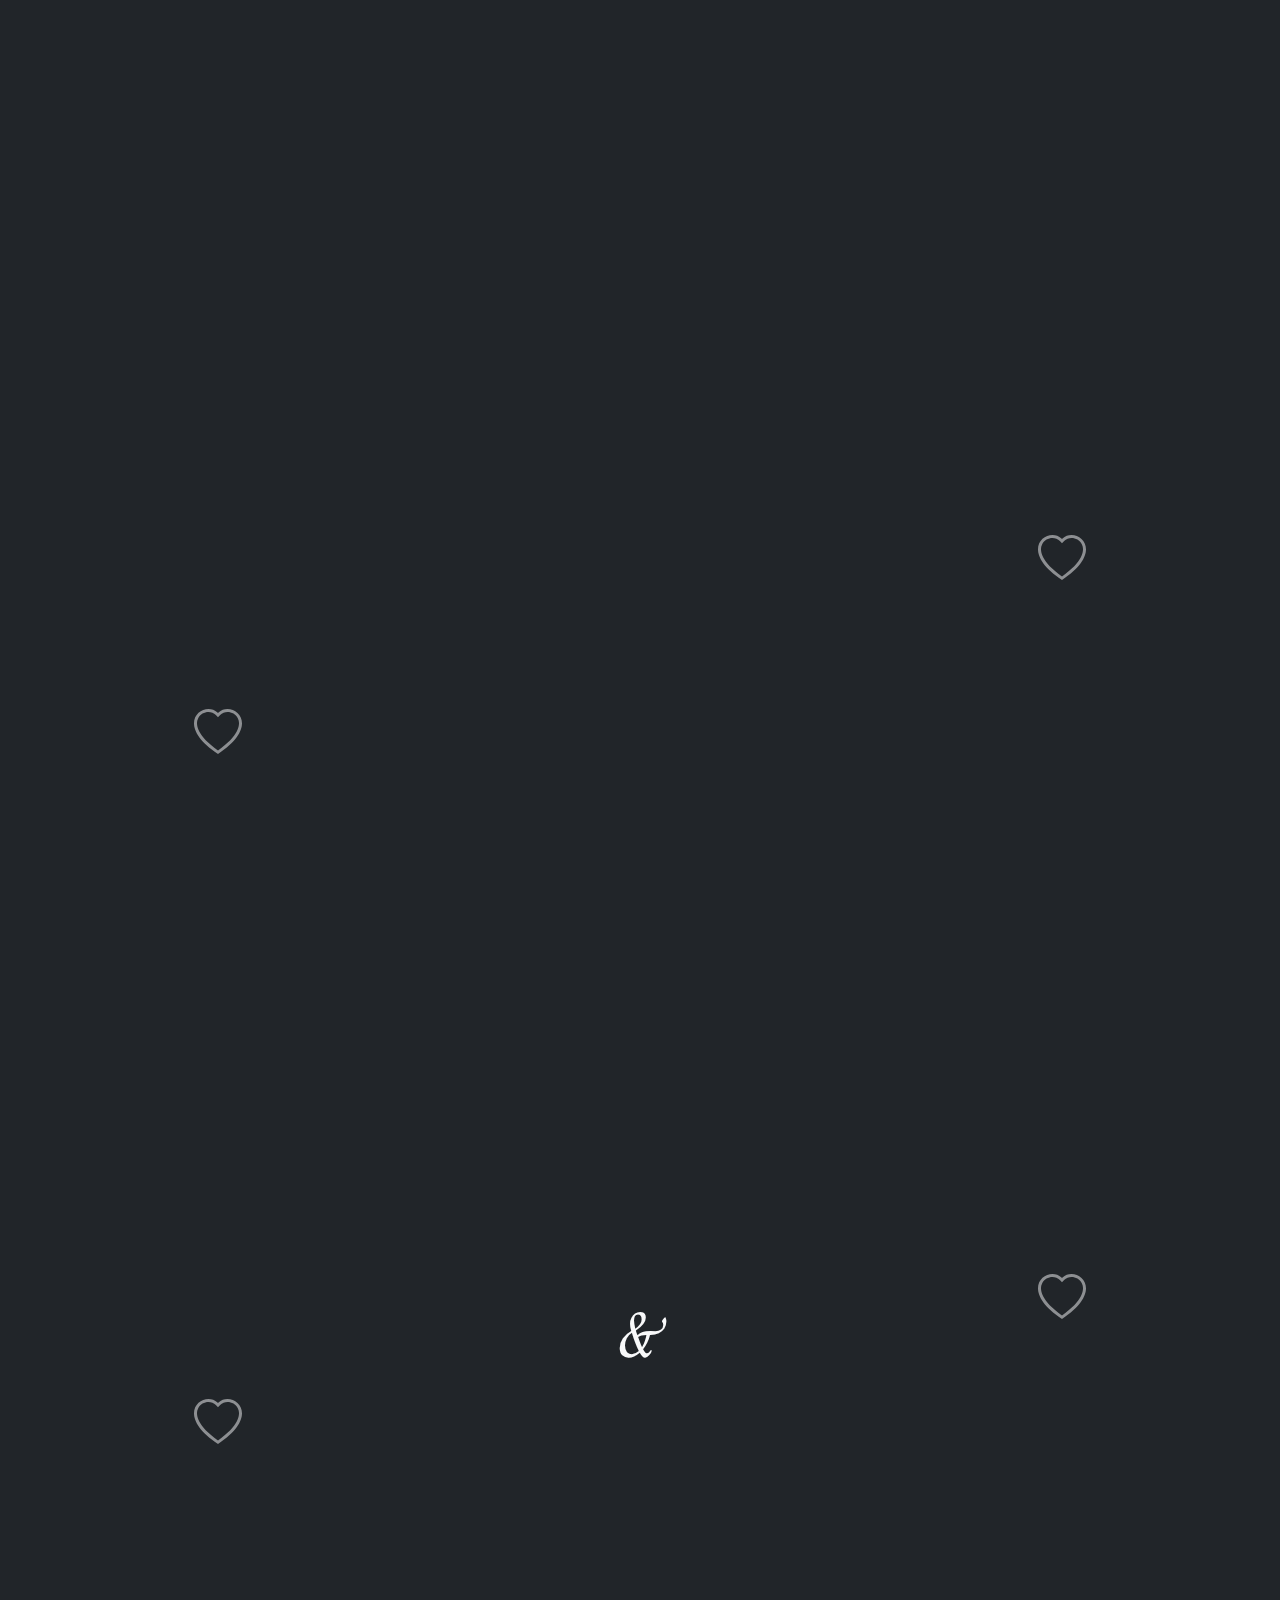
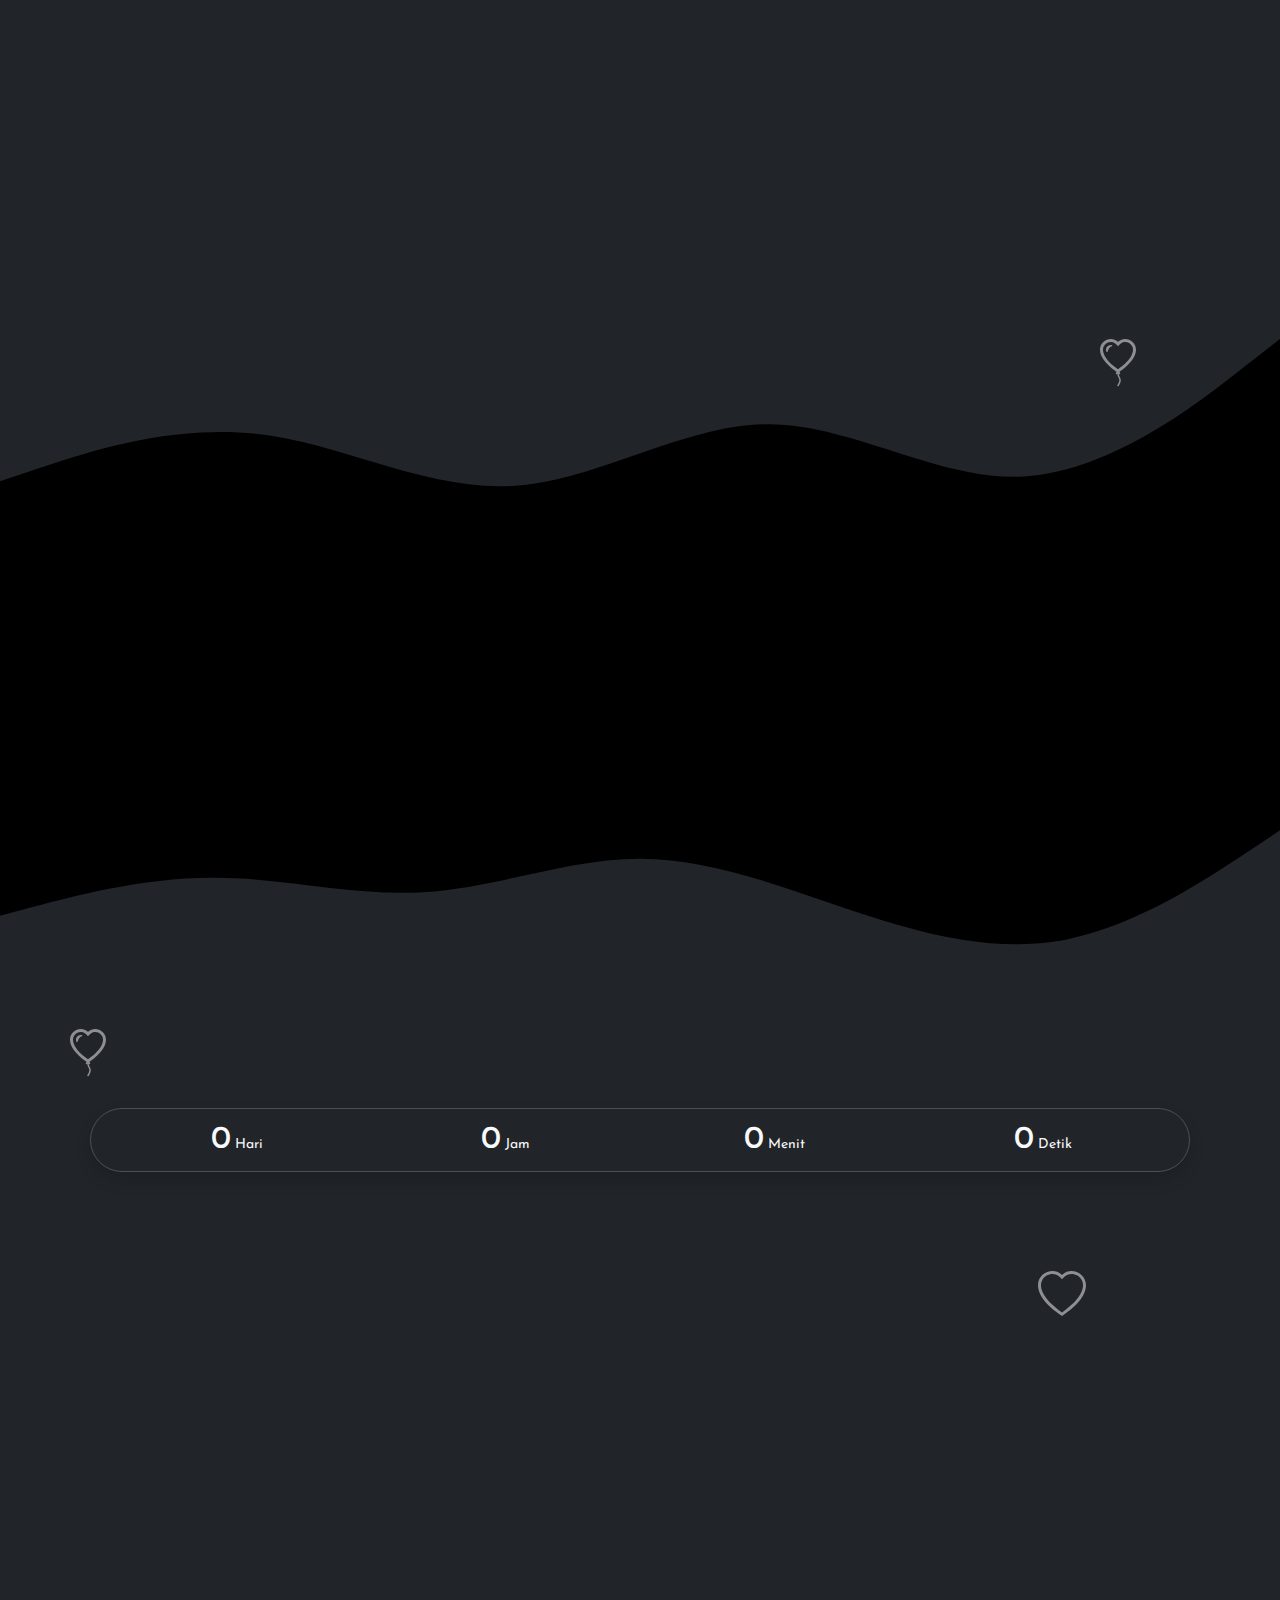
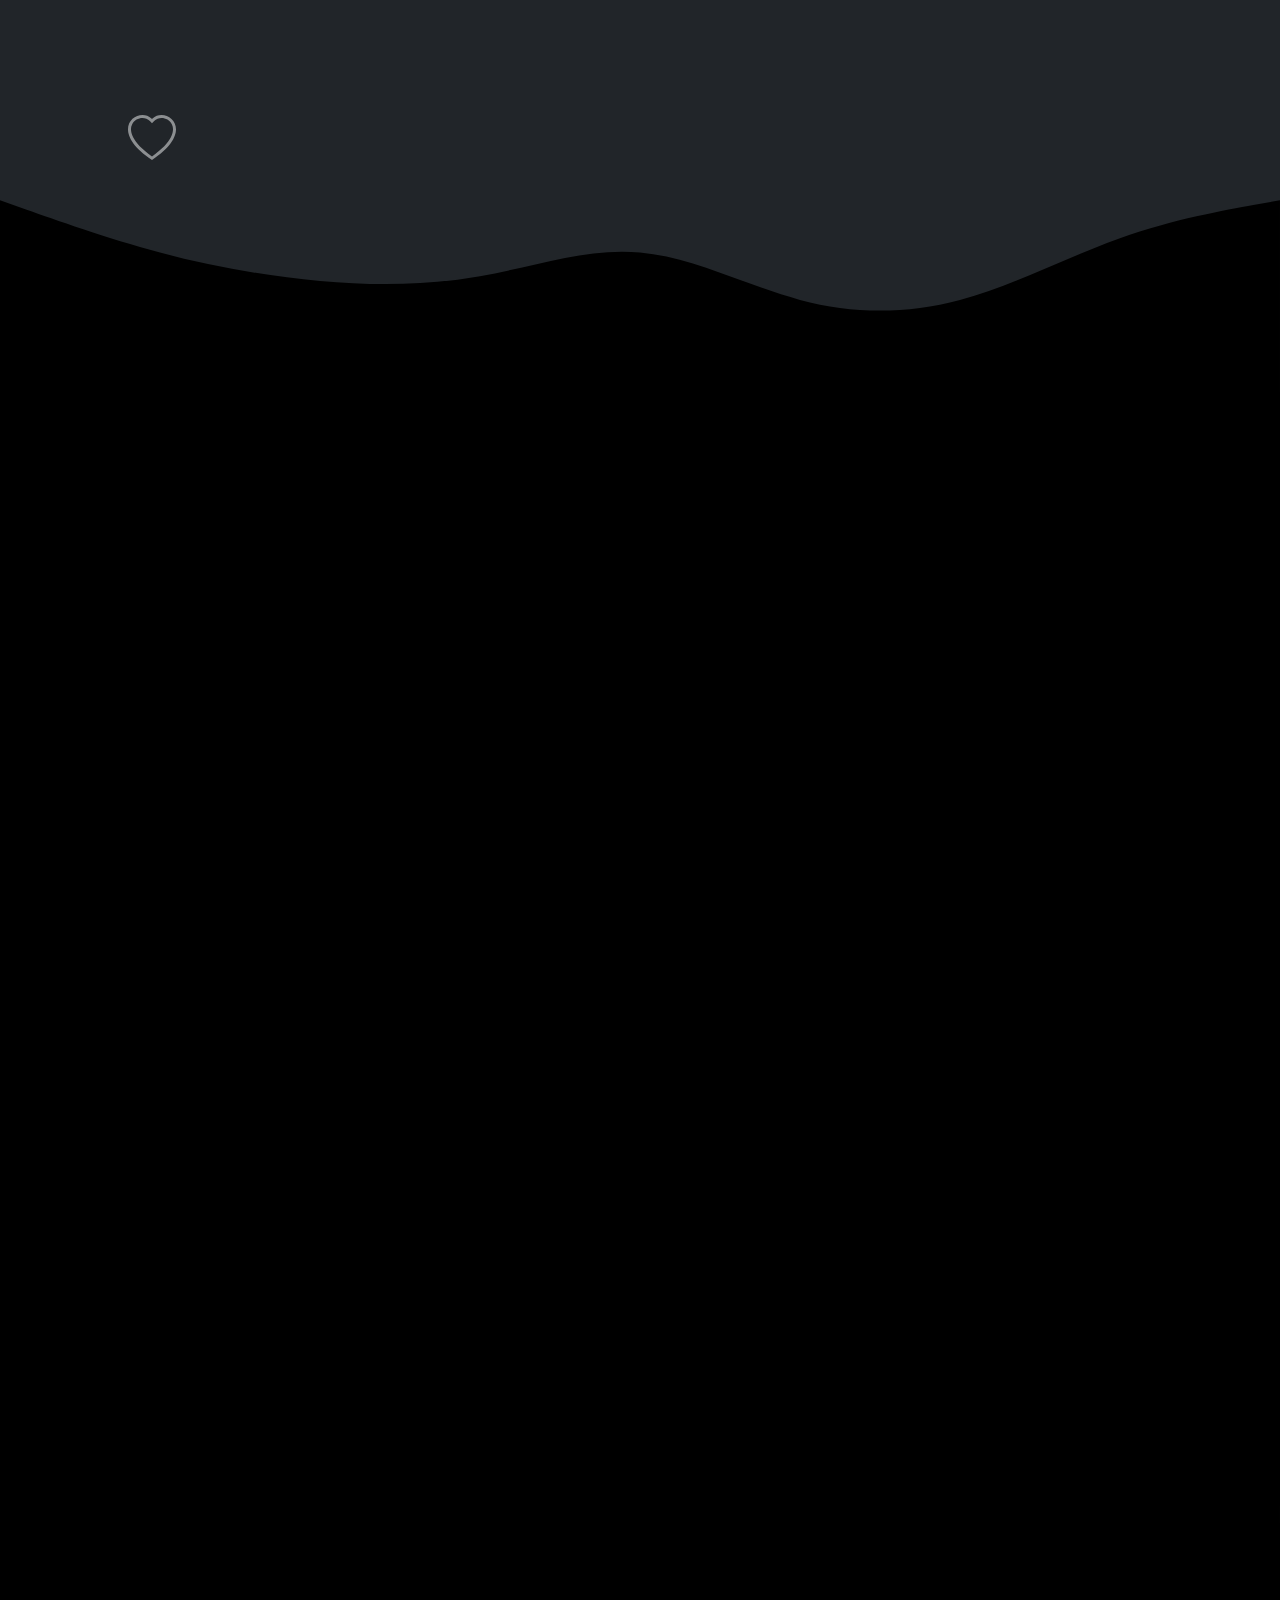
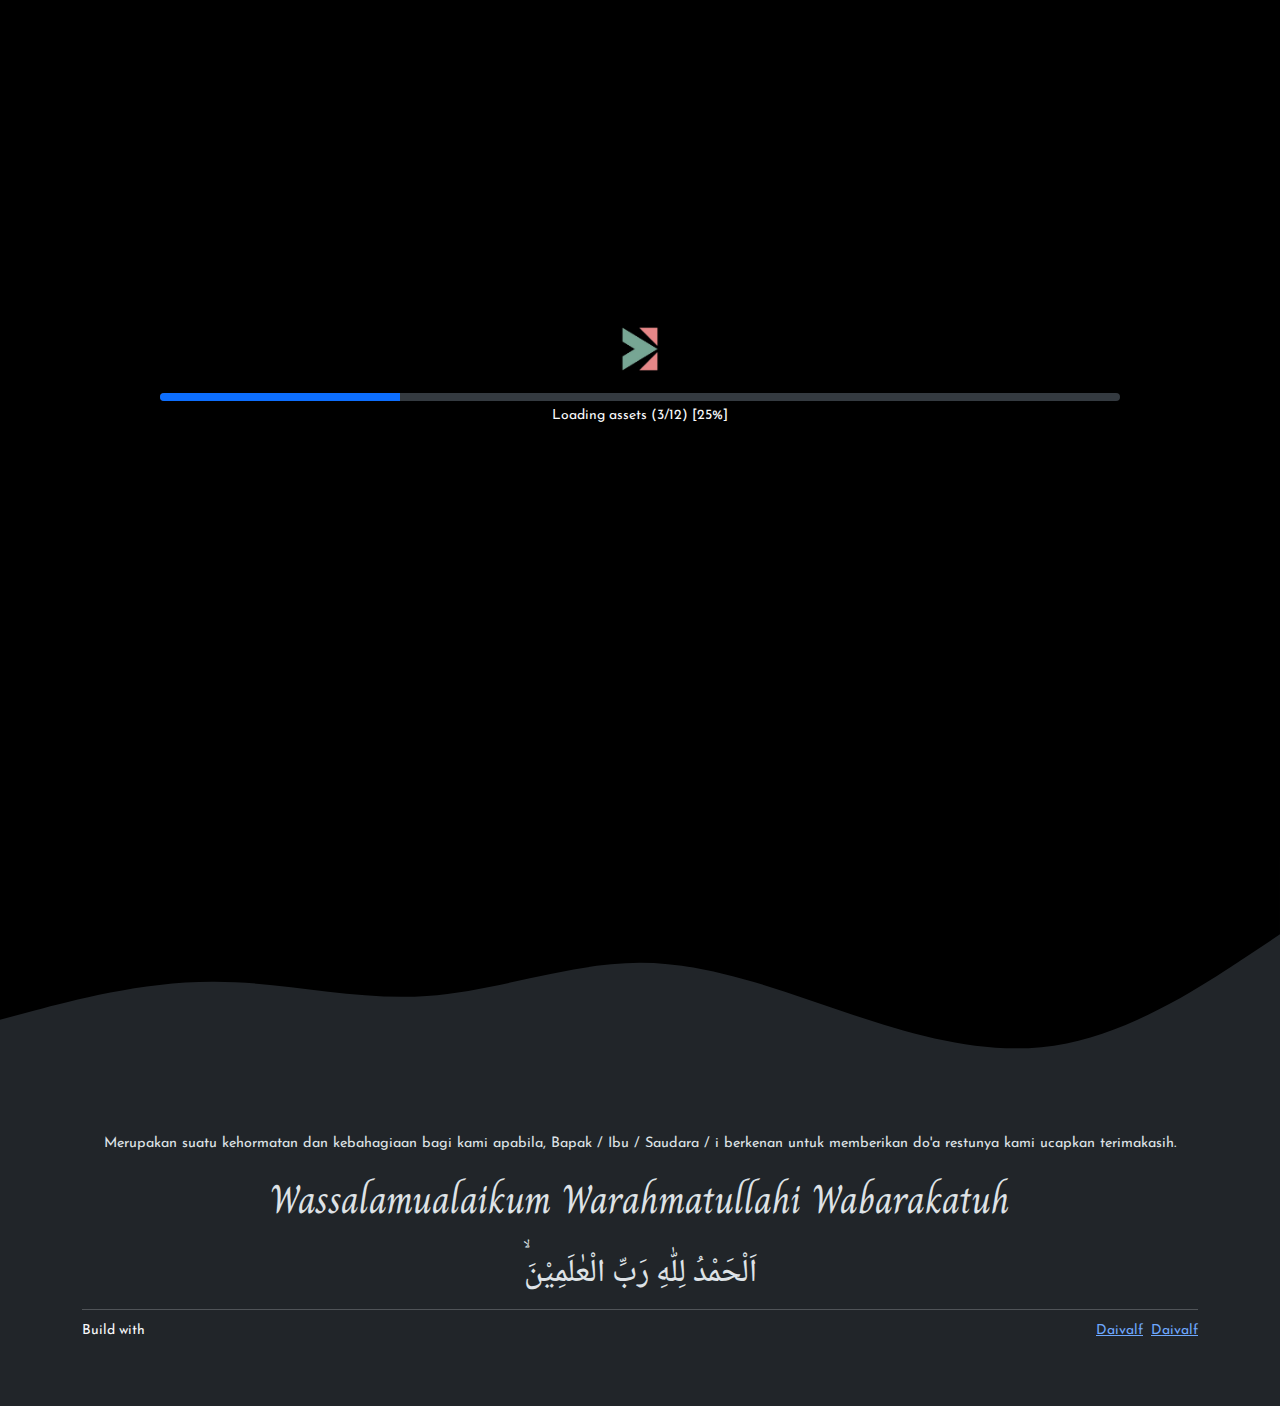
==== commit 2d101ba1: "overflow hidden welcome" ====
--- a/index.html
+++ b/index.html
@@ -701,7 +701,7 @@
     </footer>
 
     <!-- Welcome Page -->
-    <div class="loading-page bg-black" id="welcome" style="background-image: url('./assets/images/SAVE_20240804_180515.jpg'); background-size: cover; background-position: center;">
+    <div class="loading-page bg-black" id="welcome" style="background-image: url('./assets/images/SAVE_20240804_180515.jpg'); background-size: cover; background-position: center; overflow: hidden;">
         <div class="text-center pt-4 pb-0 px-0 m-0 bg-cover-black">
             <div class="d-flex justify-content-center align-items-center" style="height: 100vh !important;">
                 <div class="text-center">
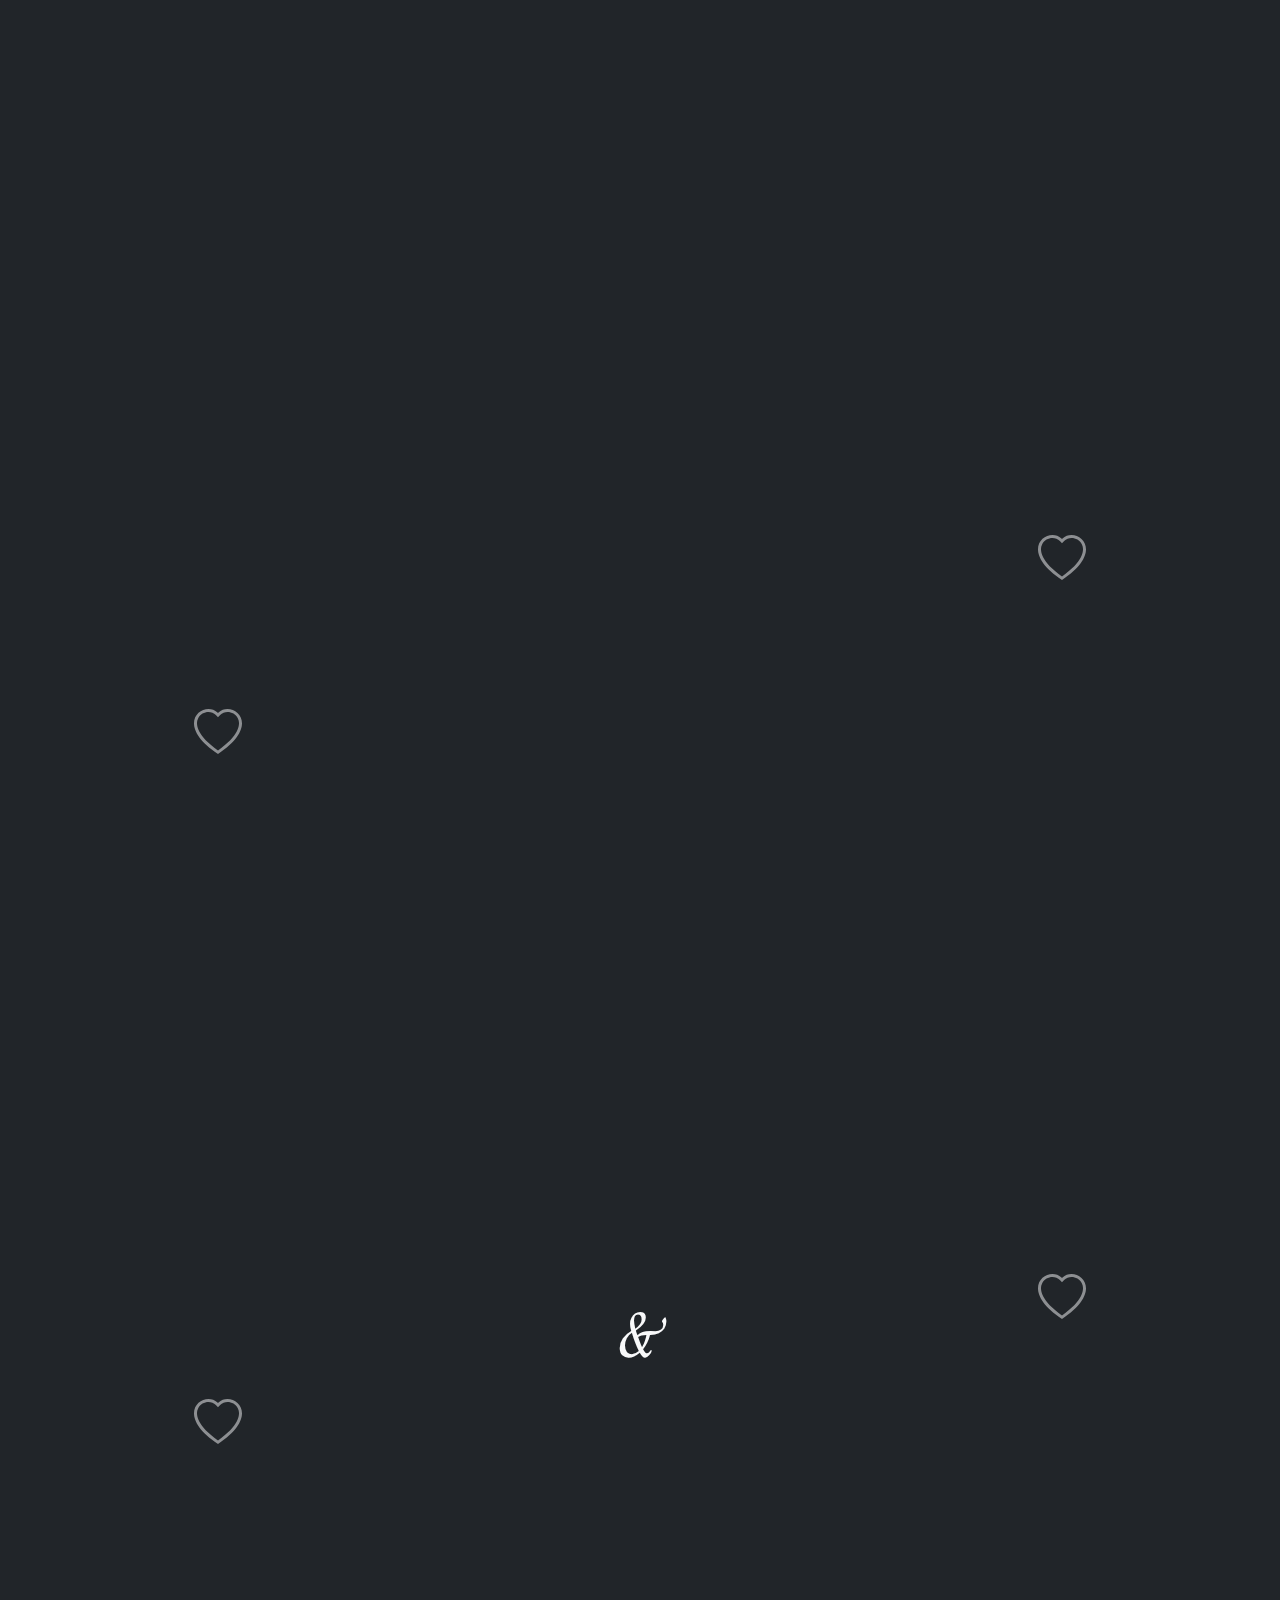
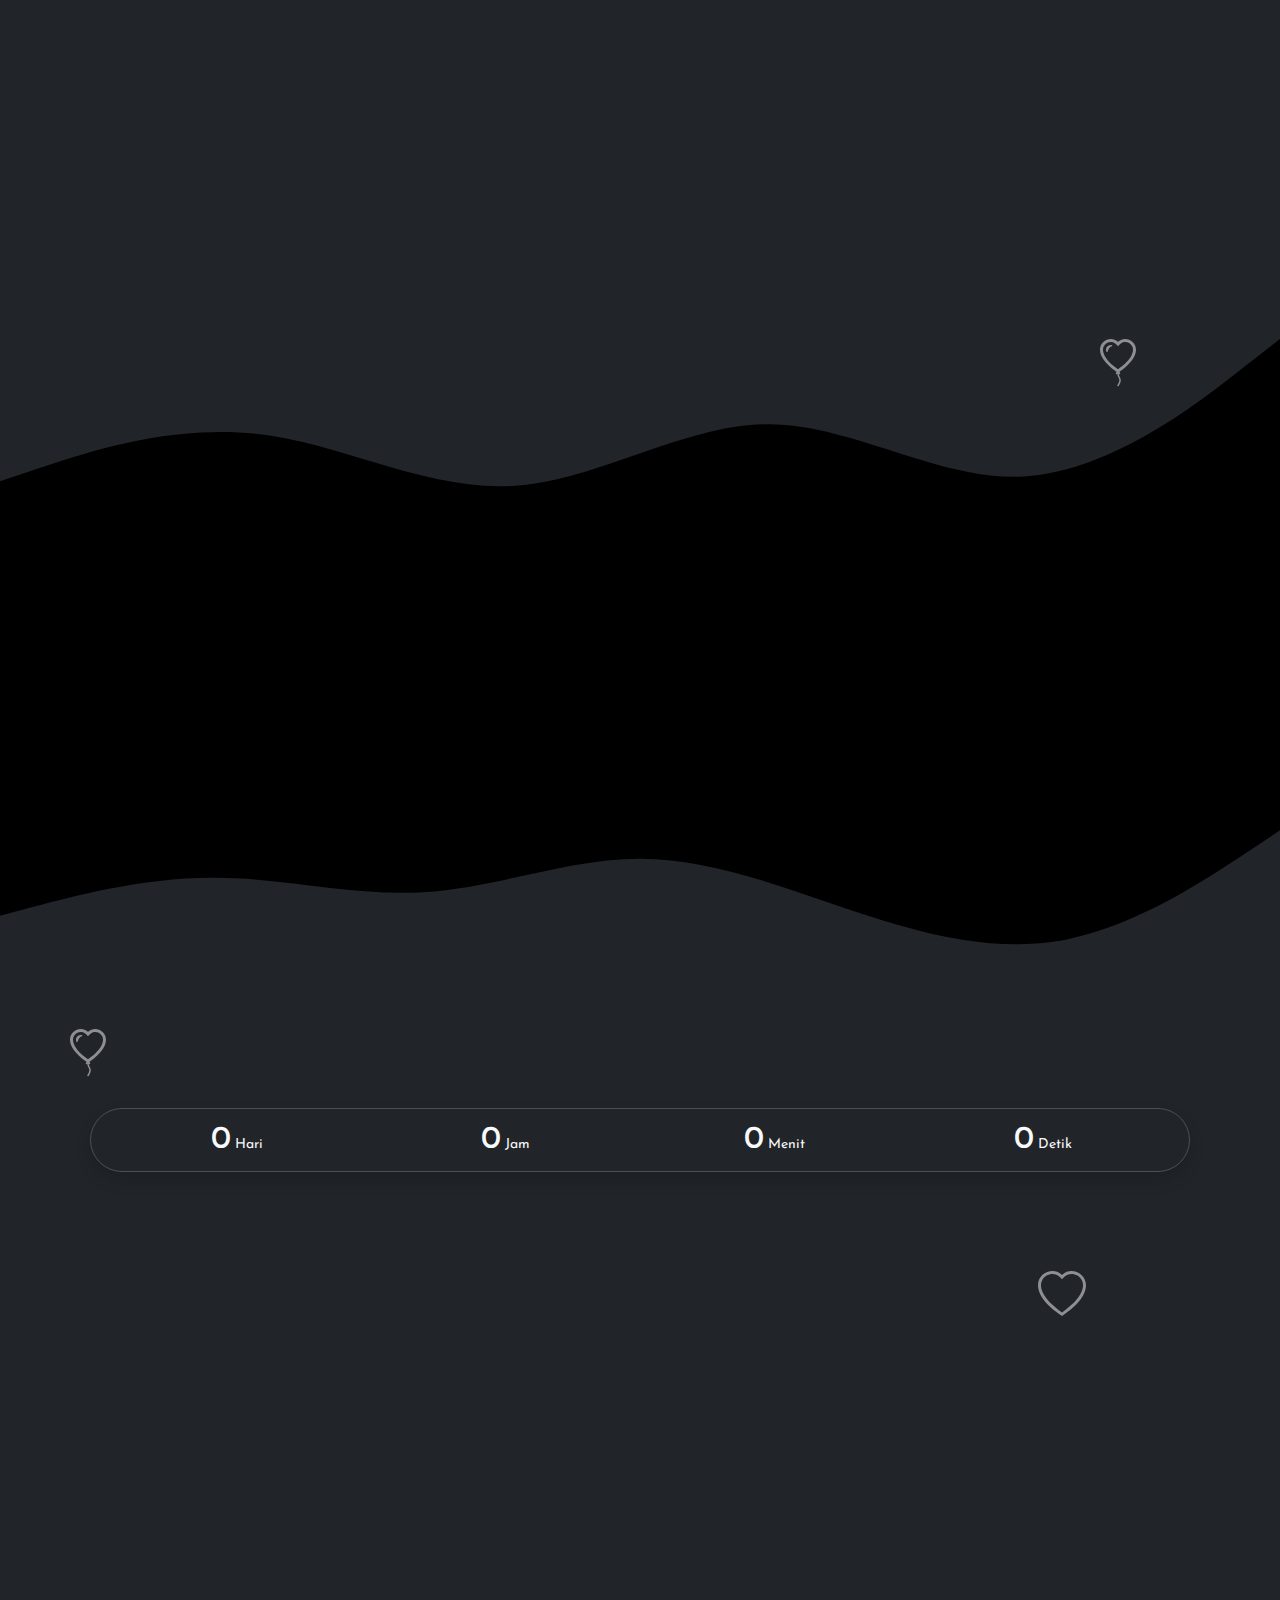
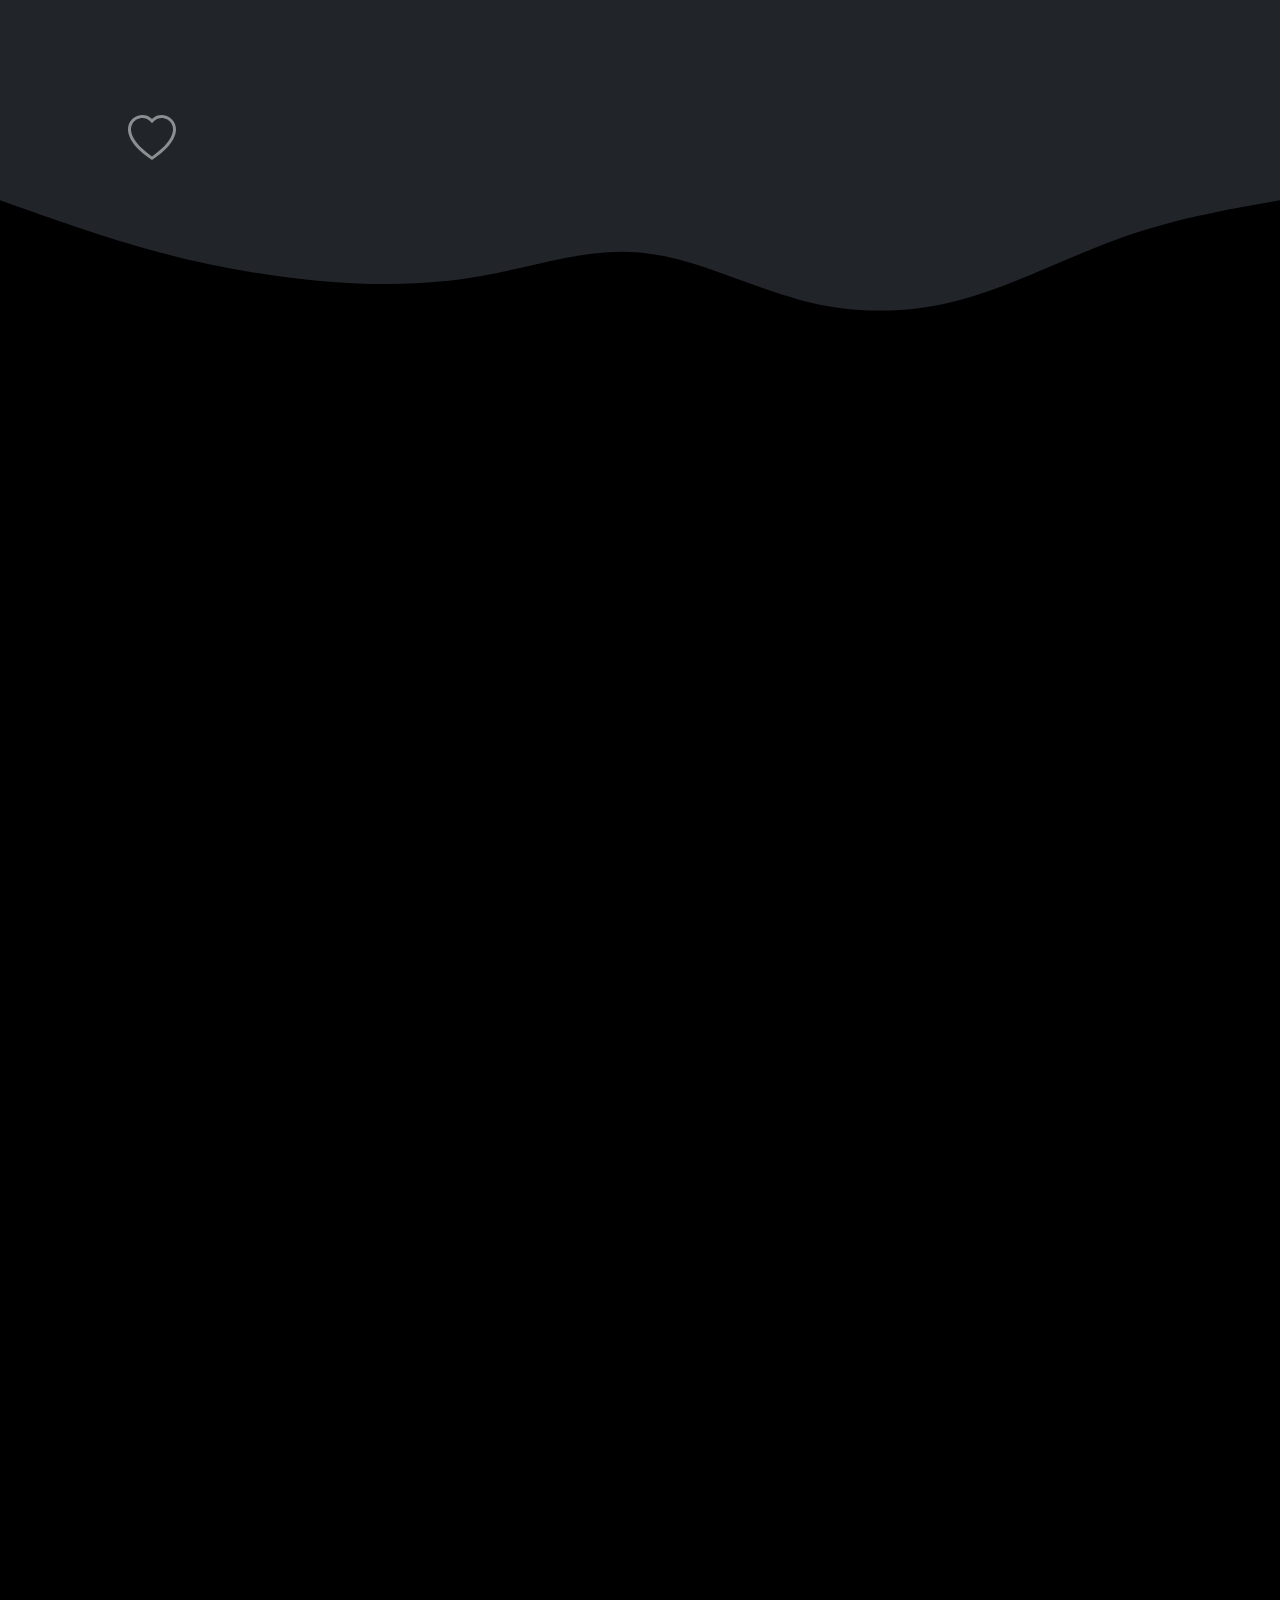
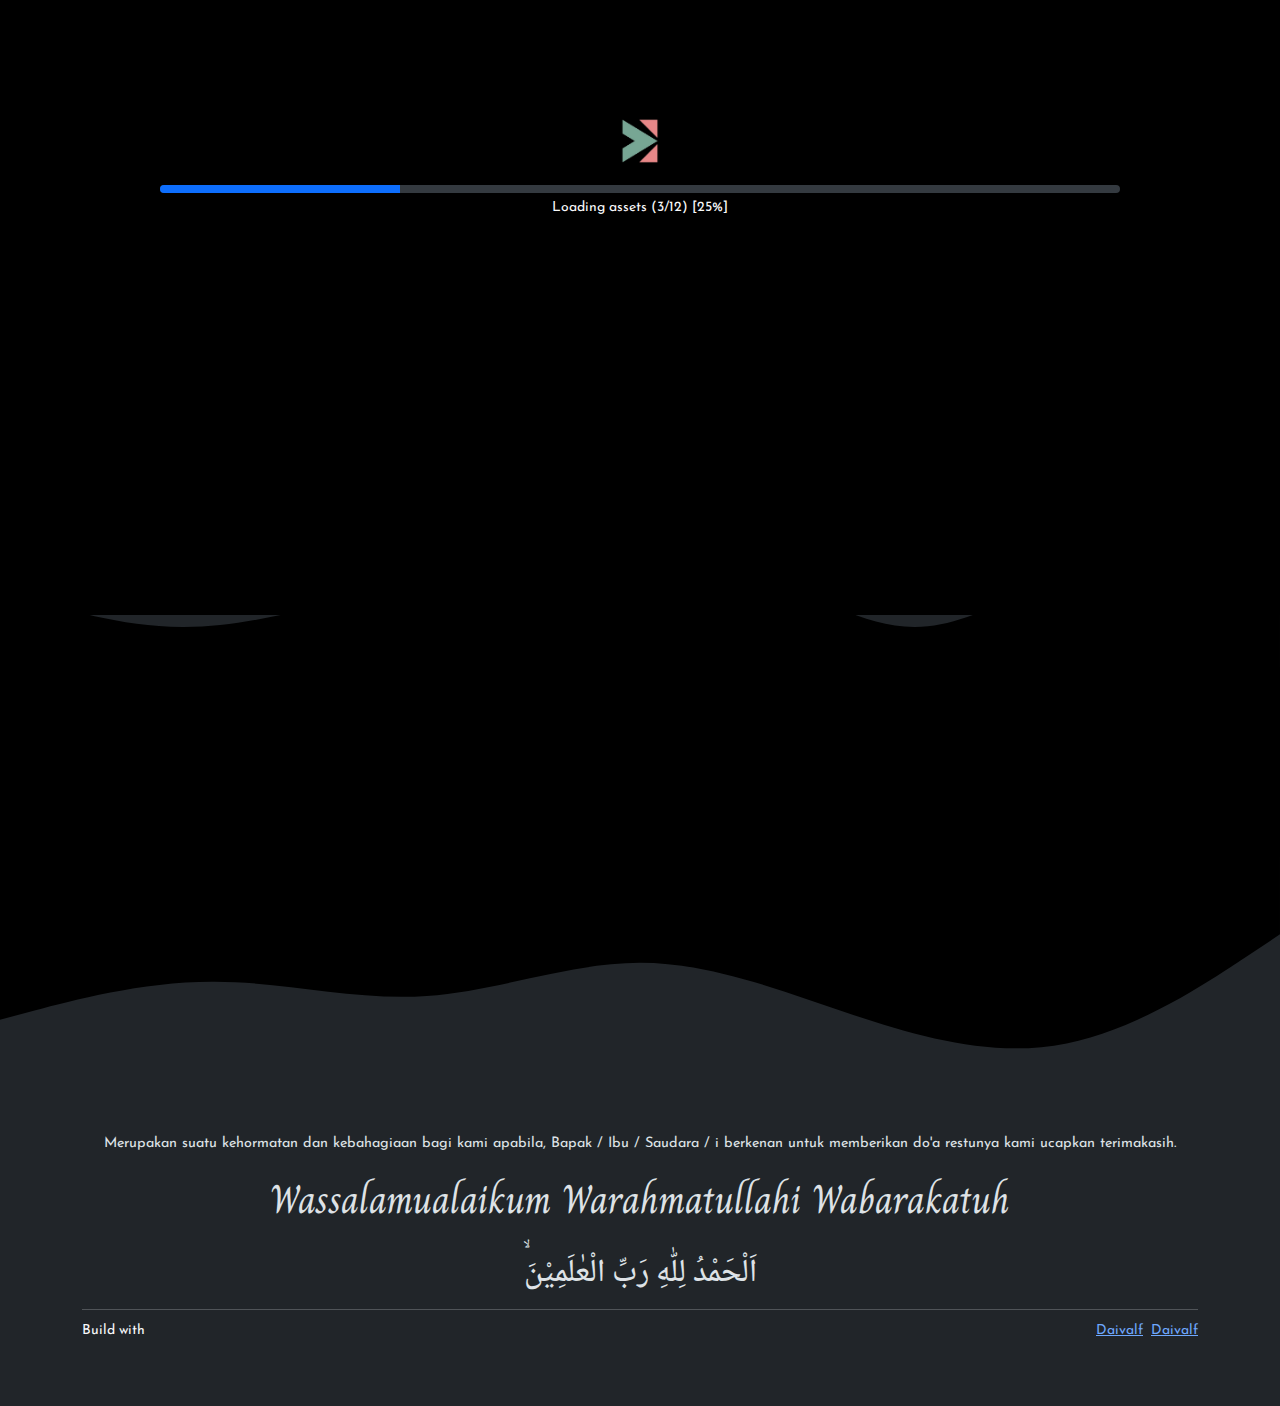
==== commit 33bab74a: "Update index.html overflow things" ====
--- a/index.html
+++ b/index.html
@@ -701,9 +701,9 @@
     </footer>
 
     <!-- Welcome Page -->
-    <div class="loading-page bg-black" id="welcome" style="background-image: url('./assets/images/SAVE_20240804_180515.jpg'); background-size: cover; background-position: center; overflow: hidden;">
+    <div class="loading-page bg-black overflow-y-hidden hidden" id="welcome" style="background-image: url('./assets/images/SAVE_20240804_180515.jpg'); background-size: cover; background-position: center;">
         <div class="text-center pt-4 pb-0 px-0 m-0 bg-cover-black">
-            <div class="d-flex justify-content-center align-items-center" style="height: 100vh !important;">
+   <div class="d-flex justify-content-center align-items-center" style="height: 100vh !important;">
                 <div class="text-center">
                     <!-- <div class="img-crop border border-3 border-light shadow mb-4 mx-auto">
                         <img src="./assets/images/bg.png" alt="background">
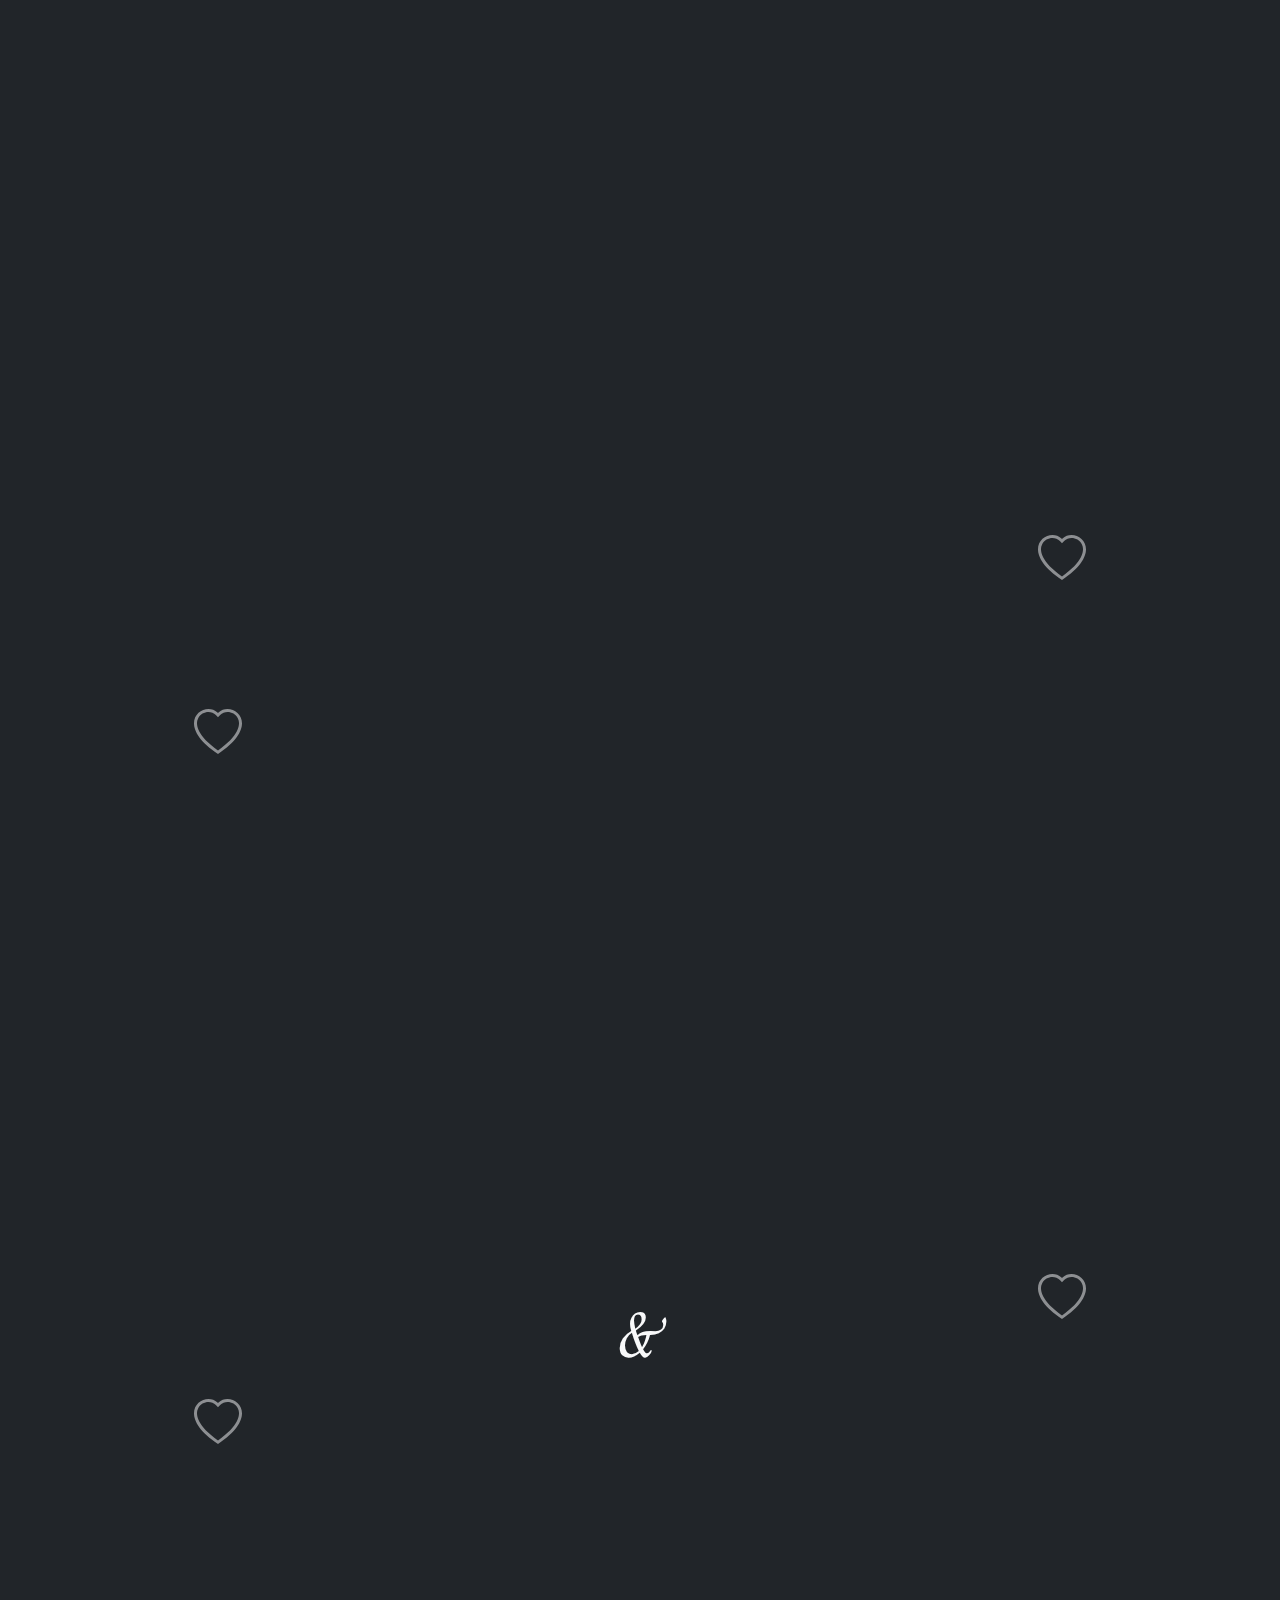
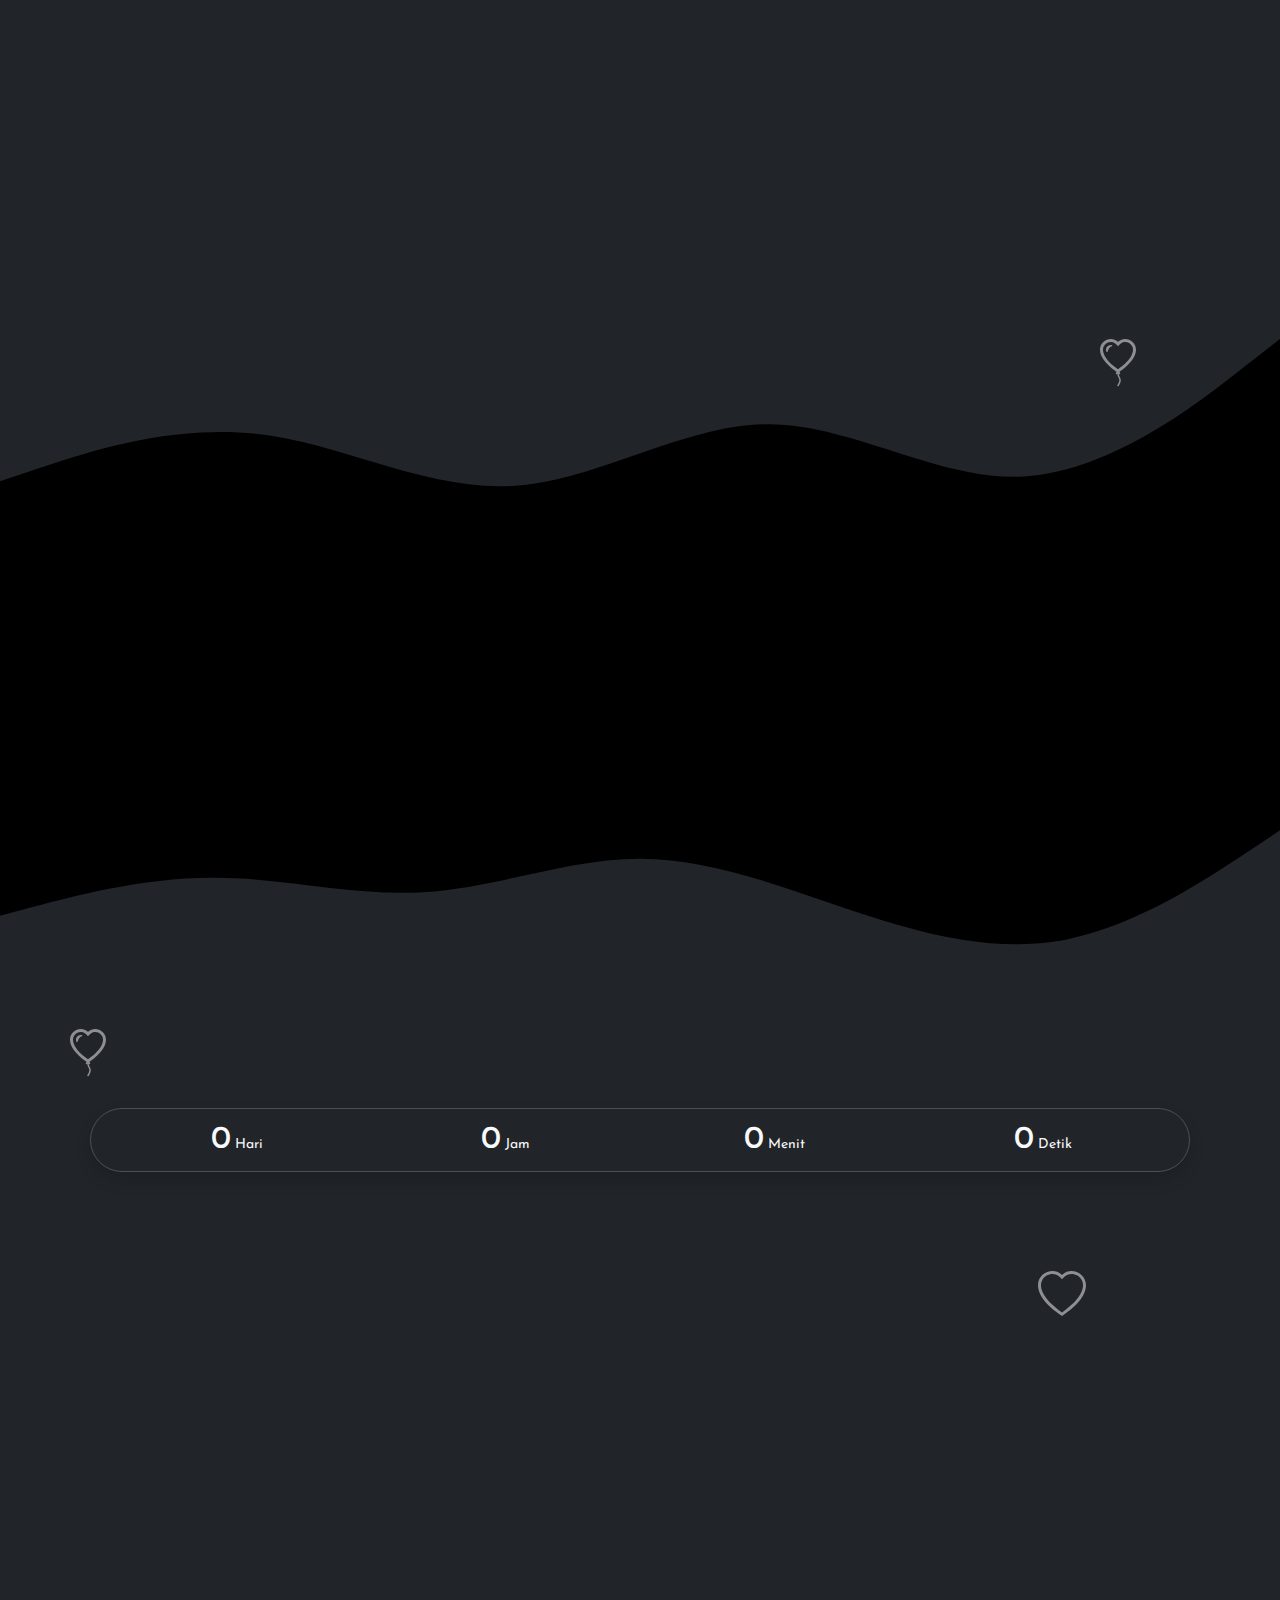
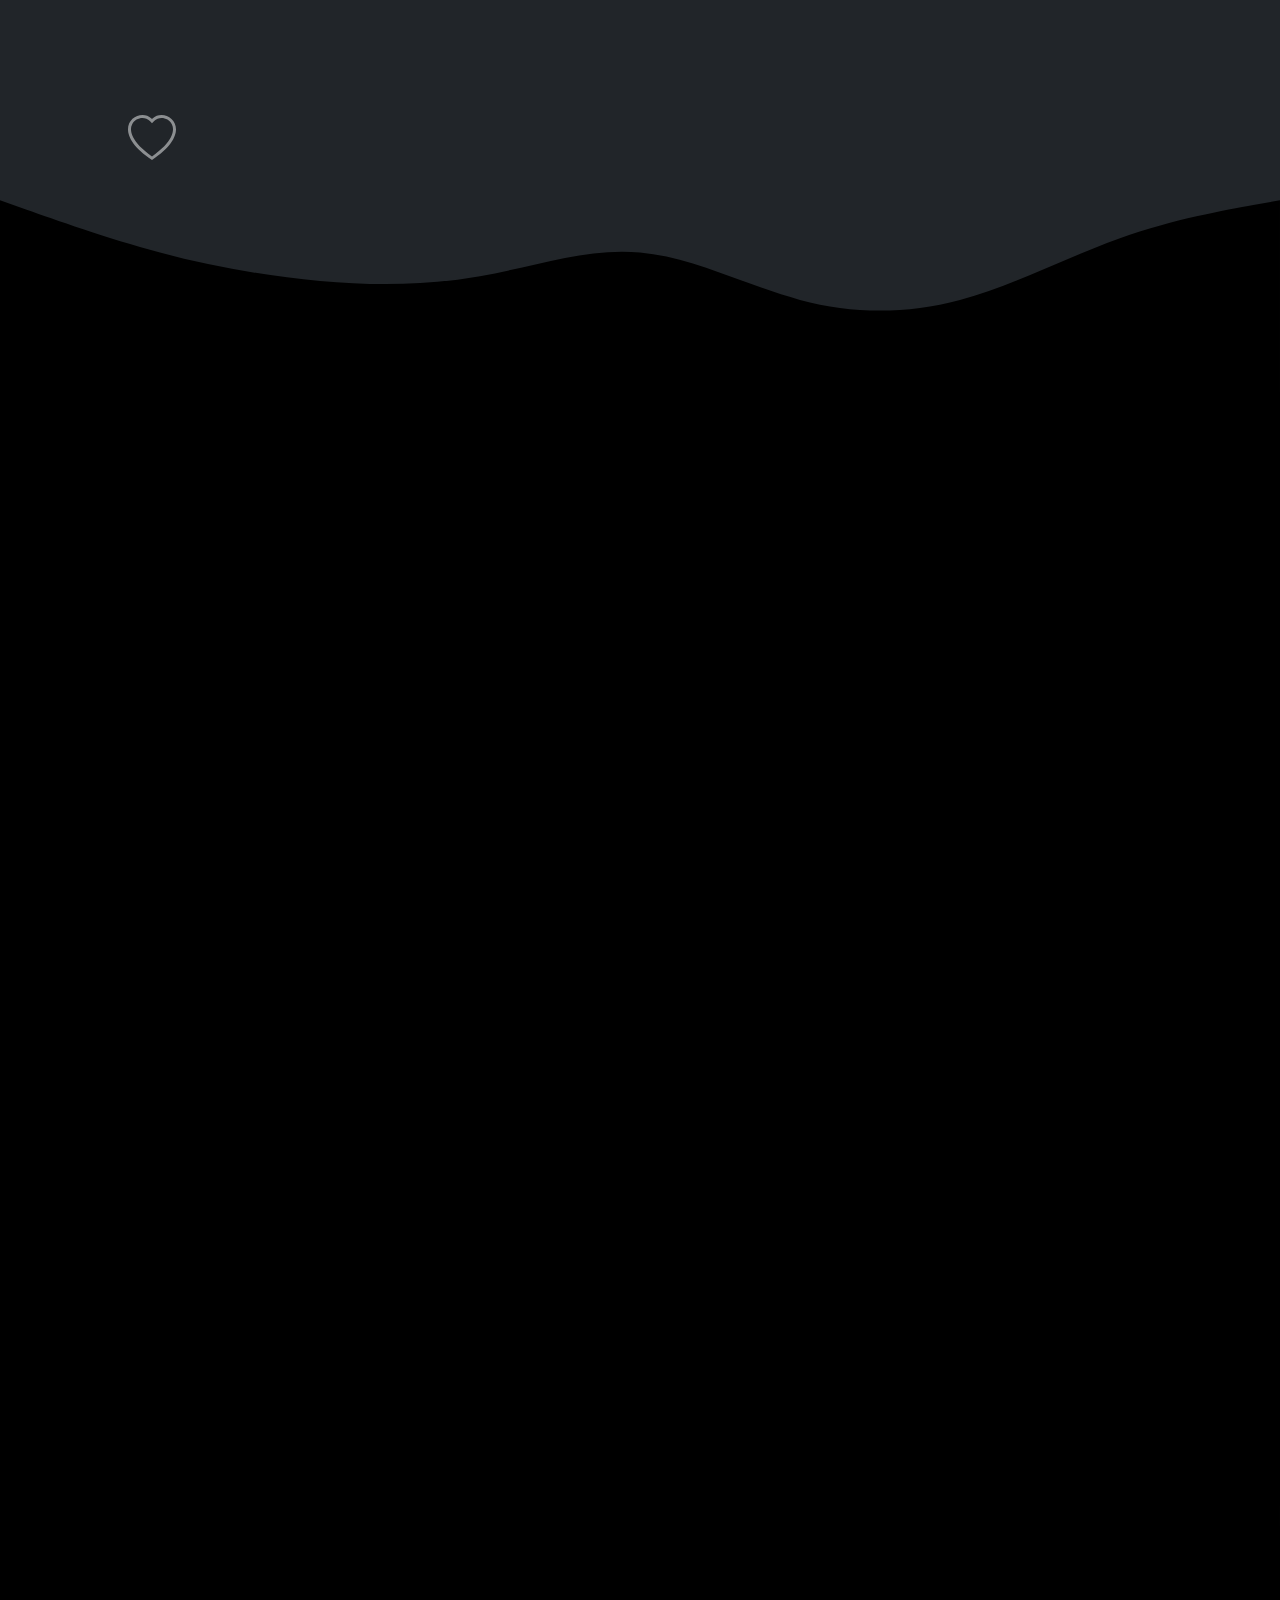
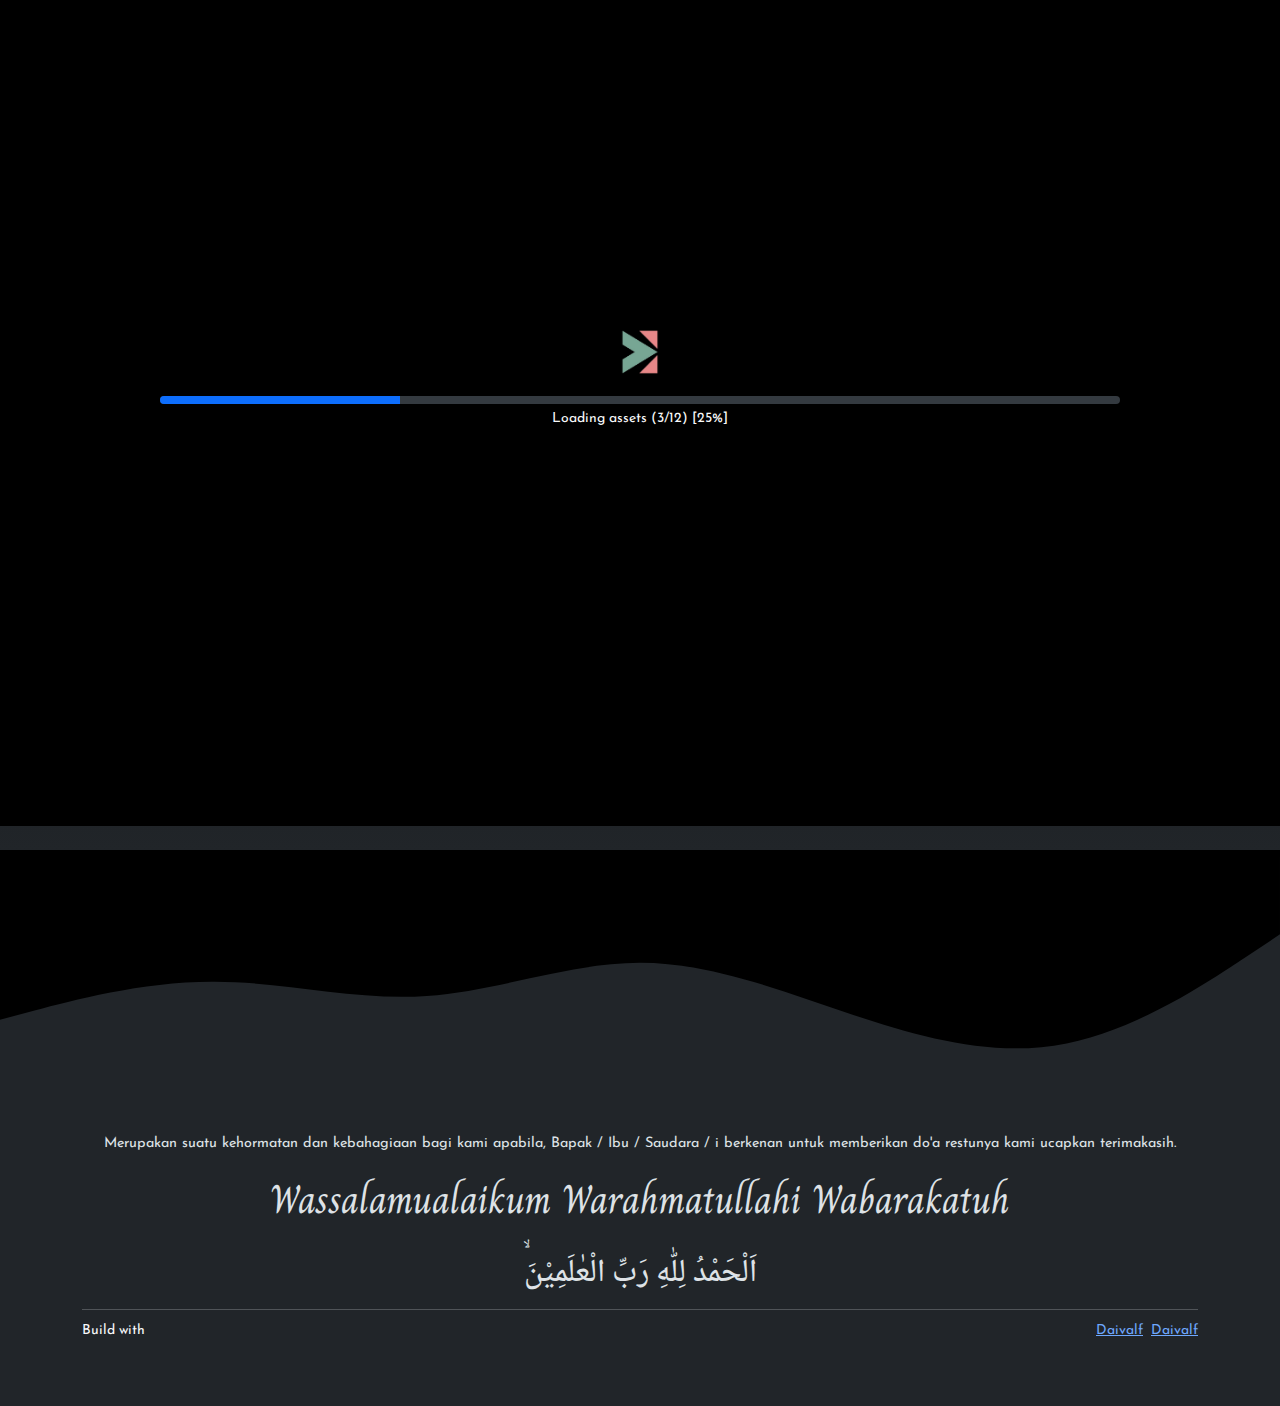
==== commit 5a200c79: "Update index.html change nomor rekening, and order cewe > cowo" ====
--- a/index.html
+++ b/index.html
@@ -127,11 +127,11 @@
                     </div>
                 </div> -->
 
-                <h1 class="font-esthetic my-4" style="font-size: 3rem;" data-aos="zoom-in" data-aos-duration="1500">Adit &amp; Lovianne</h1>
+                <h1 class="font-esthetic my-4" style="font-size: 3rem;" data-aos="zoom-in" data-aos-duration="1500">Lovianne &amp; Adit</h1>
                 <p class="mb-0" style="font-size: 1.5rem;" data-aos="zoom-in" data-aos-duration="1500">Sabtu, 17 Agustus 2024</p>
                 <!-- <div id="sesi-nomor" data-message="Sesi"></div> -->
 
-                <a data-aos="zoom-in" data-aos-duration="1500" class="btn btn-outline-light btn-sm shadow rounded-pill px-3 my-4" target="_blank" href="https://calendar.google.com/calendar/u/0/r/eventedit?text=The+Wedding+of+Adit+and+Lovianne&details=The+Wedding+of+Adit+and+Lovianne+%7C+17+Agustus+2024+%7C+Jl.+Raya+Kalimanggis,+RT.001/RW.004,+Jatikarya,+Jatisampurna,+Bekasi,+West+Java+17435&dates=20240817/20240817&location=https://maps.app.goo.gl/ixYCipuTzSub3bCv9">
+                <a data-aos="zoom-in" data-aos-duration="1500" class="btn btn-outline-light btn-sm shadow rounded-pill px-3 my-4" target="_blank" href="https://calendar.google.com/calendar/u/0/r/eventedit?text=The+Wedding+of+Lovianne+and+Adit&details=The+Wedding+of+Lovianne+and+Adit+%7C+17+Agustus+2024+%7C+Jl.+Raya+Kalimanggis,+RT.001/RW.004,+Jatikarya,+Jatisampurna,+Bekasi,+West+Java+17435&dates=20240817/20240817&location=https://maps.app.goo.gl/ixYCipuTzSub3bCv9">
                     <i class="fa-solid fa-calendar-check me-2"></i>Simpan di Google Calendar
                 </a>
 
@@ -183,6 +183,54 @@
                 </div>
 
                 <div class="overflow-x-hidden">
+                    <div data-aos="fade-left" data-aos-duration="2000">
+                        <div class="img-crop shadow my-4 mx-auto">
+                            <img src="./assets/images/SAVE_20240804_180510.jpg" alt="cewe" onclick="util.modal(this)" class="adjustable-img">
+                            <style>
+                                .img-crop3 {
+                                    position: relative;
+                                    overflow: hidden;
+                                    border-radius: 15px; /* Adjust this value for the round rectangle corners */
+                                    height: 300px;
+                                }
+                                
+                                .adjustable-img3 {
+                                    position: absolute;
+                                    top: 53%; /* Adjust this value to move the image up or down */
+                                    left: 53%; /* Center the image horizontally */
+                                    transform: translate(-50%, -50%); /* Center the image vertically */
+                                    height: 100%;
+                                    width: auto;
+                                    border-radius: inherit;
+                                }
+                            </style>
+                        </div>
+                        <h1 class="font-esthetic" style="font-size: 2rem;" data-aos="fade-right" data-aos-duration="1500">Lovianne Suseno Nabeela S. Pd.</h1>
+                        <p class="mt-3 mb-0" style="font-size: 1.25rem;" data-aos="fade-right" data-aos-duration="1500">Putri</p>
+                        <p class="mb-0" data-aos="fade-right" data-aos-duration="1500">Bapak H. Hendra Suseno S. H.
+                            <br> dan
+                            <br>Ibu Hj. Suri S. E.
+                        </p>
+                    </div>
+                    <!-- Love animation -->
+                    <div class="position-relative">
+                        <div class="position-absolute" style="top: 0%; right: 10%;">
+                            <svg xmlns="https://www.w3.org/2000/svg" width="48" height="48" fill="currentColor" class="opacity-50" onload="util.animate(this, 3000, 'animate-love')" viewBox="0 0 16 16">
+                                <path d="m8 2.748-.717-.737C5.6.281 2.514.878 1.4 3.053c-.523 1.023-.641 2.5.314 4.385.92 1.815 2.834 3.989 6.286 6.357 3.452-2.368 5.365-4.542 6.286-6.357.955-1.886.838-3.362.314-4.385C13.486.878 10.4.28 8.717 2.01zM8 15C-7.333 4.868 3.279-3.04 7.824 1.143q.09.083.176.171a3 3 0 0 1 .176-.17C12.72-3.042 23.333 4.867 8 15" />
+                            </svg>
+                        </div>
+                    </div>
+
+                    <h1 class="font-esthetic my-4" style="font-size: 4rem;">&</h1>
+
+                    <!-- Love animation -->
+                    <div class="position-relative">
+                        <div class="position-absolute" style="top: 0%; left: 10%;">
+                            <svg xmlns="https://www.w3.org/2000/svg" width="48" height="48" fill="currentColor" class="opacity-50" onload="util.animate(this, 2000, 'animate-love')" viewBox="0 0 16 16">
+                                <path d="m8 2.748-.717-.737C5.6.281 2.514.878 1.4 3.053c-.523 1.023-.641 2.5.314 4.385.92 1.815 2.834 3.989 6.286 6.357 3.452-2.368 5.365-4.542 6.286-6.357.955-1.886.838-3.362.314-4.385C13.486.878 10.4.28 8.717 2.01zM8 15C-7.333 4.868 3.279-3.04 7.824 1.143q.09.083.176.171a3 3 0 0 1 .176-.17C12.72-3.042 23.333 4.867 8 15" />
+                            </svg>
+                        </div>
+                    </div>
 
                     <div data-aos="fade-right" data-aos-duration="2000">
                         <div class="img-crop shadow my-4 mx-auto">
@@ -211,57 +259,6 @@
                         <p class="mb-0" data-aos="fade-left" data-aos-duration="1500">Bapak (Alm) Sukardi S. Pd. 
                             <br>dan
                             <br>Ibu Tarsuni
-                        </p>
-                    </div>
-
-                    <!-- Love animation -->
-                    <div class="position-relative">
-                        <div class="position-absolute" style="top: 0%; right: 10%;">
-                            <svg xmlns="https://www.w3.org/2000/svg" width="48" height="48" fill="currentColor" class="opacity-50" onload="util.animate(this, 3000, 'animate-love')" viewBox="0 0 16 16">
-                                <path d="m8 2.748-.717-.737C5.6.281 2.514.878 1.4 3.053c-.523 1.023-.641 2.5.314 4.385.92 1.815 2.834 3.989 6.286 6.357 3.452-2.368 5.365-4.542 6.286-6.357.955-1.886.838-3.362.314-4.385C13.486.878 10.4.28 8.717 2.01zM8 15C-7.333 4.868 3.279-3.04 7.824 1.143q.09.083.176.171a3 3 0 0 1 .176-.17C12.72-3.042 23.333 4.867 8 15" />
-                            </svg>
-                        </div>
-                    </div>
-
-                    <h1 class="font-esthetic my-4" style="font-size: 4rem;">&</h1>
-
-                    <!-- Love animation -->
-                    <div class="position-relative">
-                        <div class="position-absolute" style="top: 0%; left: 10%;">
-                            <svg xmlns="https://www.w3.org/2000/svg" width="48" height="48" fill="currentColor" class="opacity-50" onload="util.animate(this, 2000, 'animate-love')" viewBox="0 0 16 16">
-                                <path d="m8 2.748-.717-.737C5.6.281 2.514.878 1.4 3.053c-.523 1.023-.641 2.5.314 4.385.92 1.815 2.834 3.989 6.286 6.357 3.452-2.368 5.365-4.542 6.286-6.357.955-1.886.838-3.362.314-4.385C13.486.878 10.4.28 8.717 2.01zM8 15C-7.333 4.868 3.279-3.04 7.824 1.143q.09.083.176.171a3 3 0 0 1 .176-.17C12.72-3.042 23.333 4.867 8 15" />
-                            </svg>
-                        </div>
-                    </div>
-
-                    <div data-aos="fade-left" data-aos-duration="2000">
-                        <div class="img-crop shadow my-4 mx-auto">
-                            <img src="./assets/images/SAVE_20240804_180510.jpg" alt="cewe" onclick="util.modal(this)" class="adjustable-img">
-                            <style>
-                                .img-crop3 {
-                                    position: relative;
-                                    overflow: hidden;
-                                    border-radius: 15px; /* Adjust this value for the round rectangle corners */
-                                    height: 300px;
-                                }
-                                
-                                .adjustable-img3 {
-                                    position: absolute;
-                                    top: 53%; /* Adjust this value to move the image up or down */
-                                    left: 53%; /* Center the image horizontally */
-                                    transform: translate(-50%, -50%); /* Center the image vertically */
-                                    height: 100%;
-                                    width: auto;
-                                    border-radius: inherit;
-                                }
-                            </style>
-                        </div>
-                        <h1 class="font-esthetic" style="font-size: 2rem;" data-aos="fade-right" data-aos-duration="1500">Lovianne Suseno Nabeela S. Pd.</h1>
-                        <p class="mt-3 mb-0" style="font-size: 1.25rem;" data-aos="fade-right" data-aos-duration="1500">Putri</p>
-                        <p class="mb-0" data-aos="fade-right" data-aos-duration="1500">Bapak H. Hendra Suseno S. H.
-                            <!-- <br>&amp; -->
-                            <br> dan
-                            <br>Ibu Hj. Suri S. E.
                         </p>
                     </div>
                 </div>
@@ -537,10 +534,10 @@
                             <div id="toggleDiv" class="overflow-x-hidden hidden">
                                 <div class="row row-cols-2">
                                     <div class="col card-body border rounded-4 shadow p-3 mx-4 mt-2 mb-4 animate__animated">
-                                        <img src="https://upload.wikimedia.org/wikipedia/commons/thumb/a/ad/Bank_Mandiri_logo_2016.svg/640px-Bank_Mandiri_logo_2016.svg.png" class="img-fluid w-50 rounded" alt="bni">
-                                        <p class="card-text mt-3 mb-0" style="font-size: 0.9rem;">No. Rekening 9000031604797</p>
-                                        <p class="card-text" style="font-size: 0.9rem;">a.n Lorem ipsum dolor</p>
-                                        <button class="btn btn-outline-dark btn-sm rounded-4" data-copy="9000031604797" onclick="util.copy(this, 'Tersalin')" autofocus>Salin No. Rekening</button>
+                                        <img src="https://upload.wikimedia.org/wikipedia/commons/thumb/5/5c/Bank_Central_Asia.svg/1024px-Bank_Central_Asia.svg.png" class="img-fluid w-50 rounded" alt="bni">
+                                        <p class="card-text mt-3 mb-0" style="font-size: 0.9rem;">No. Rekening 1660564914</p>
+                                        <p class="card-text" style="font-size: 0.9rem;">a/n Lovianne SN</p>
+                                        <button class="btn btn-outline-dark btn-sm rounded-4" data-copy="1660564914" onclick="util.copy(this, 'Tersalin')" autofocus>Salin No. Rekening</button>
                                     </div>
                                 </div>
                                 <div class="col card-body border rounded-4 shadow p-3 mx-4 mt-2 mb-4 animate__animated">
@@ -701,7 +698,7 @@
     </footer>
 
     <!-- Welcome Page -->
-    <div class="loading-page bg-black overflow-y-hidden hidden" id="welcome" style="background-image: url('./assets/images/SAVE_20240804_180515.jpg'); background-size: cover; background-position: center;">
+    <div class="loading-page bg-black" id="welcome" style="background-image: url('./assets/images/SAVE_20240804_180515.jpg'); background-size: cover; background-position: center;">
         <div class="text-center pt-4 pb-0 px-0 m-0 bg-cover-black">
    <div class="d-flex justify-content-center align-items-center" style="height: 100vh !important;">
                 <div class="text-center">
@@ -711,7 +708,7 @@
                     <div style="padding-top: 200px;"> <!-- Adjust the padding-top value as needed -->
                         <h1 style="font-size: 2.5rem;">The Wedding Of</h1>
                     
-                        <h1 class="font-esthetic my-4" style="font-size: 2.5rem;">Adit &amp; Lovianne</h1>
+                        <h1 class="font-esthetic my-4" style="font-size: 2.5rem;">Lovianne &amp; Adit</h1>
                         <div id="guest-name" data-message="D E A R"></div>
                         <!-- <div id="sesi-nomor" data-message="Sesi"></div> -->
                     
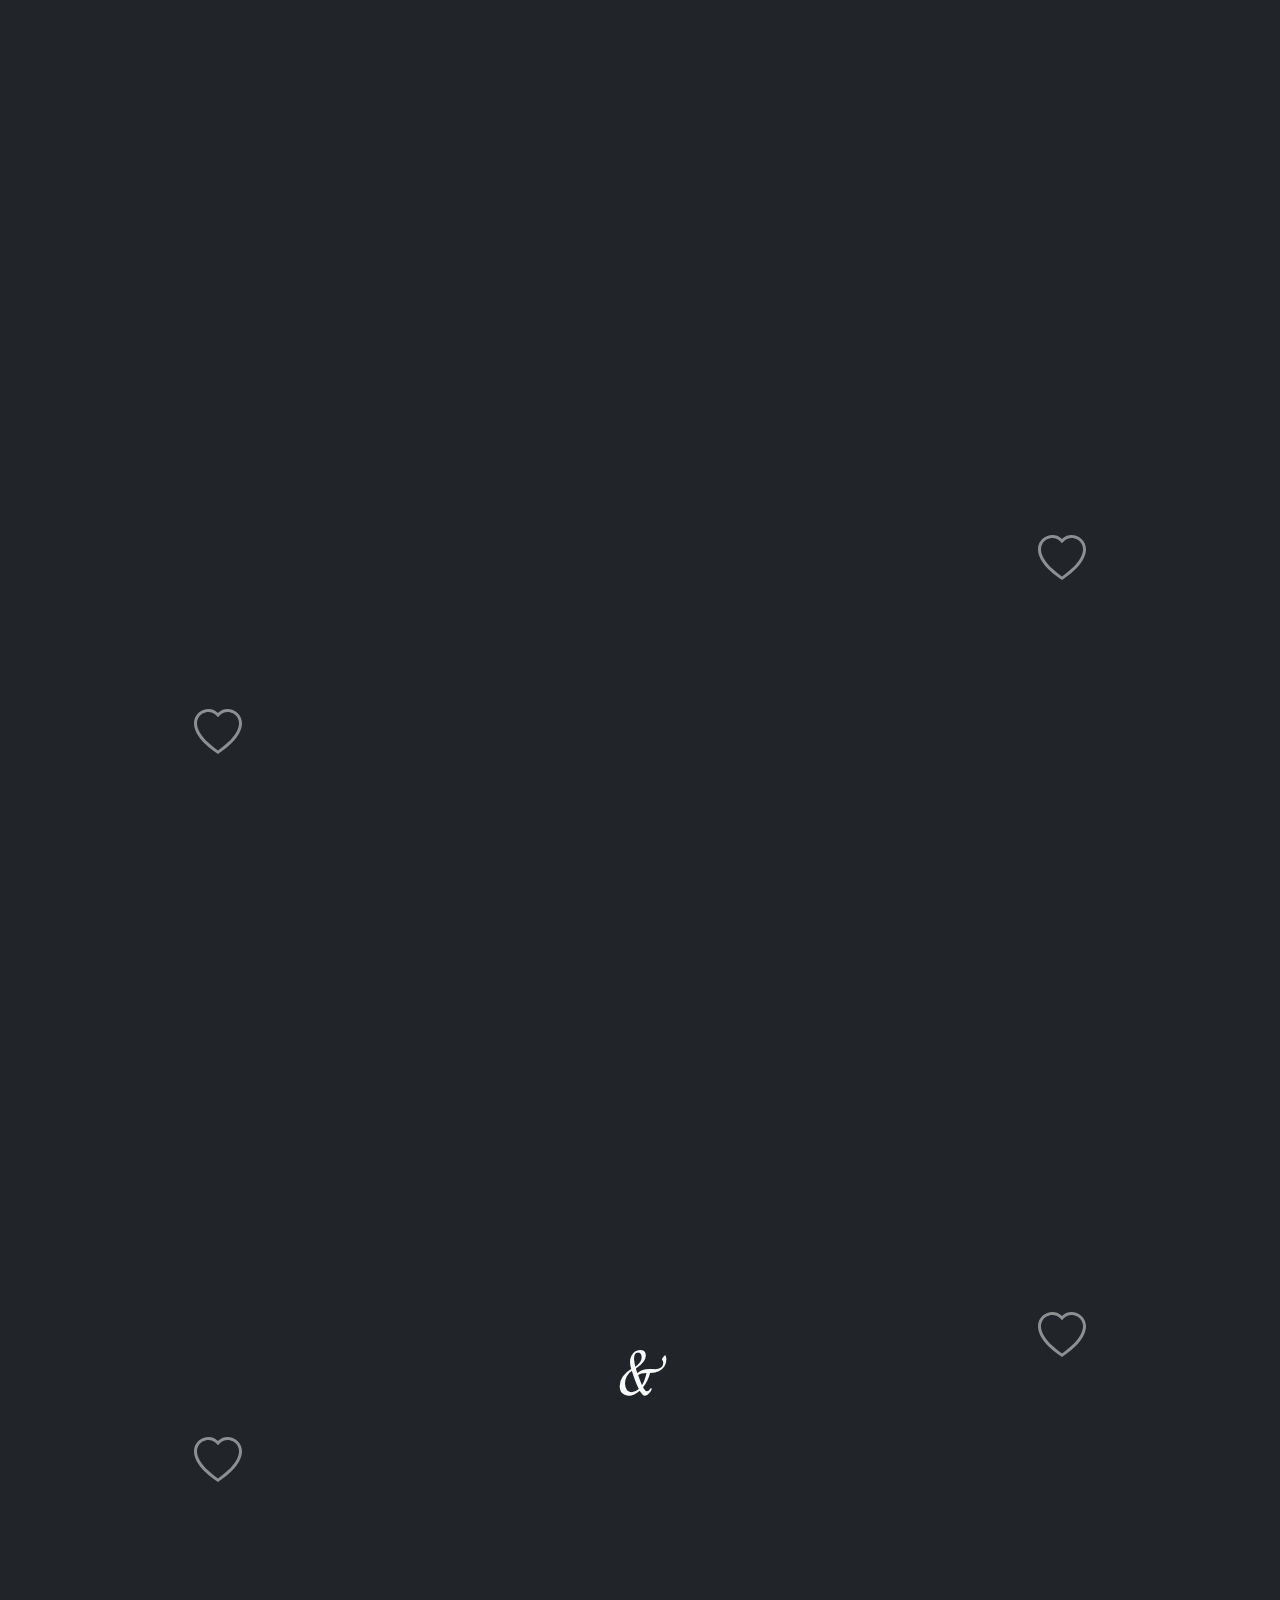
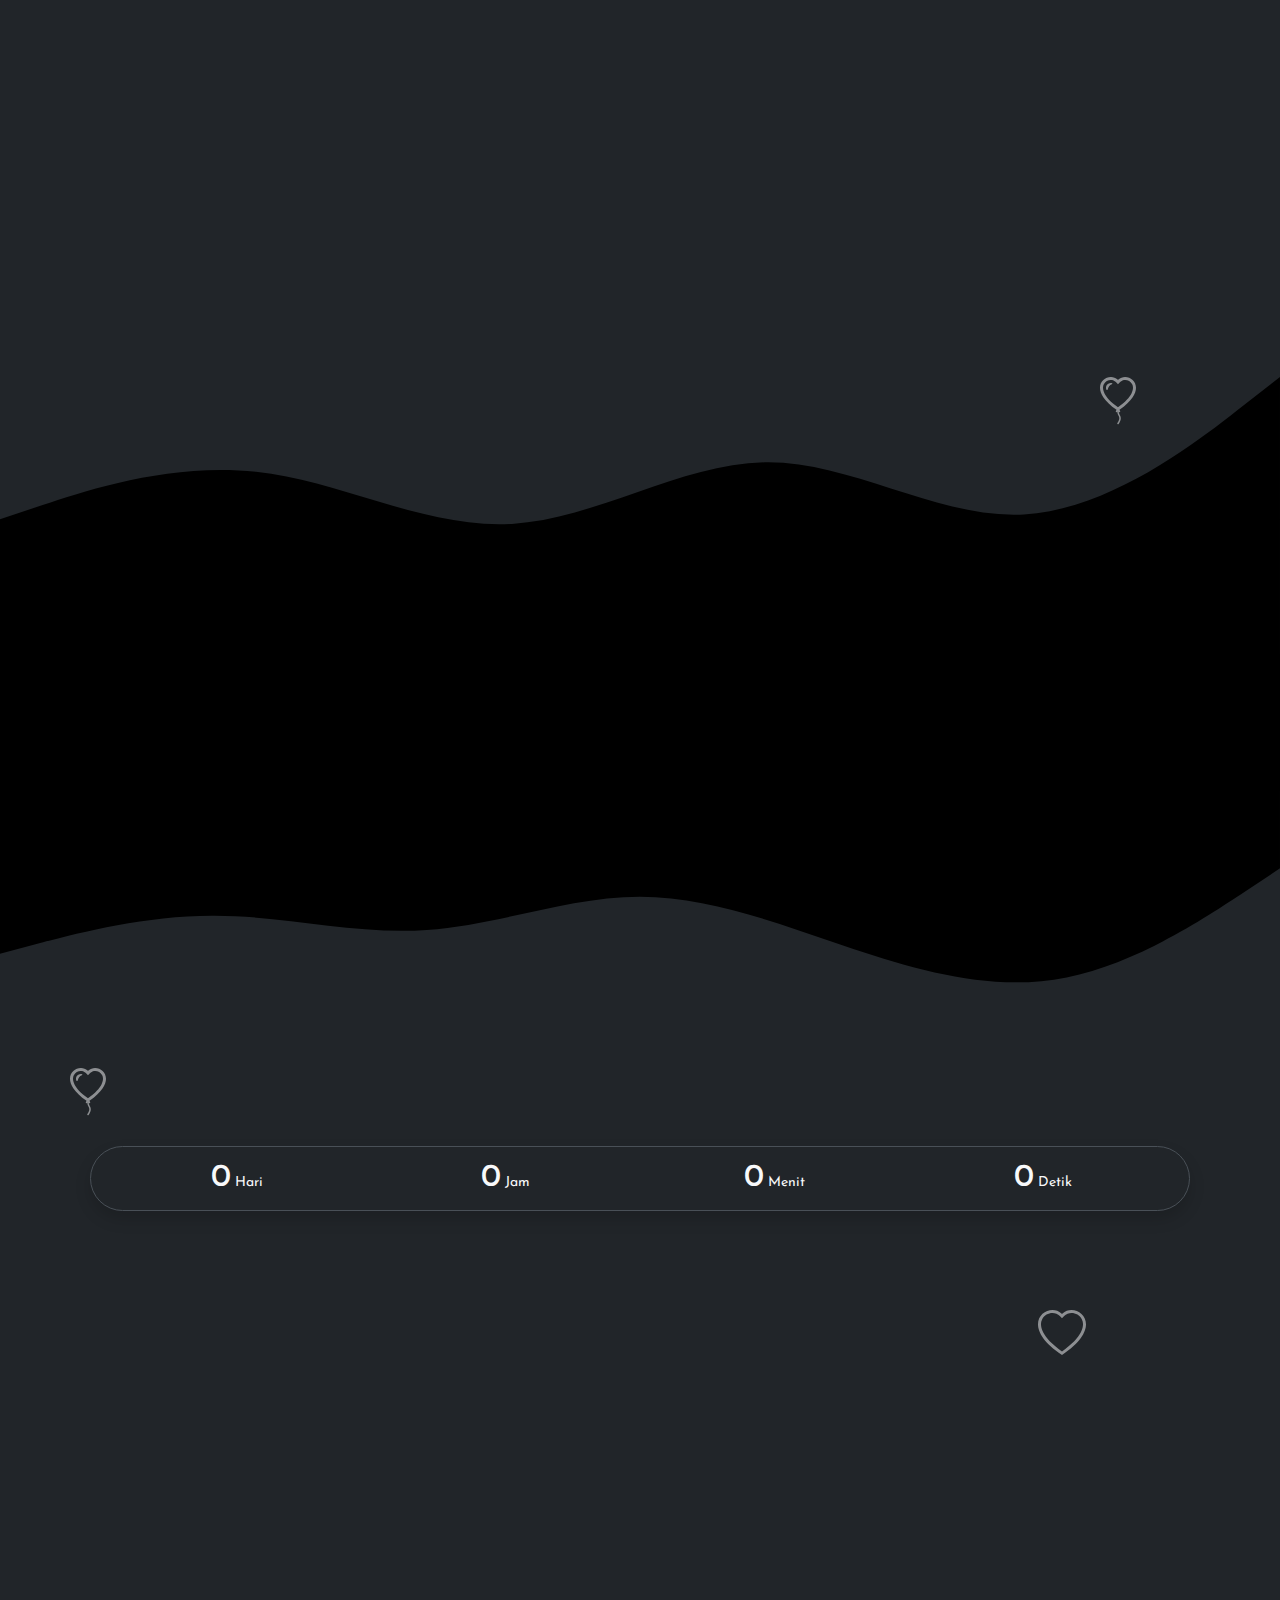
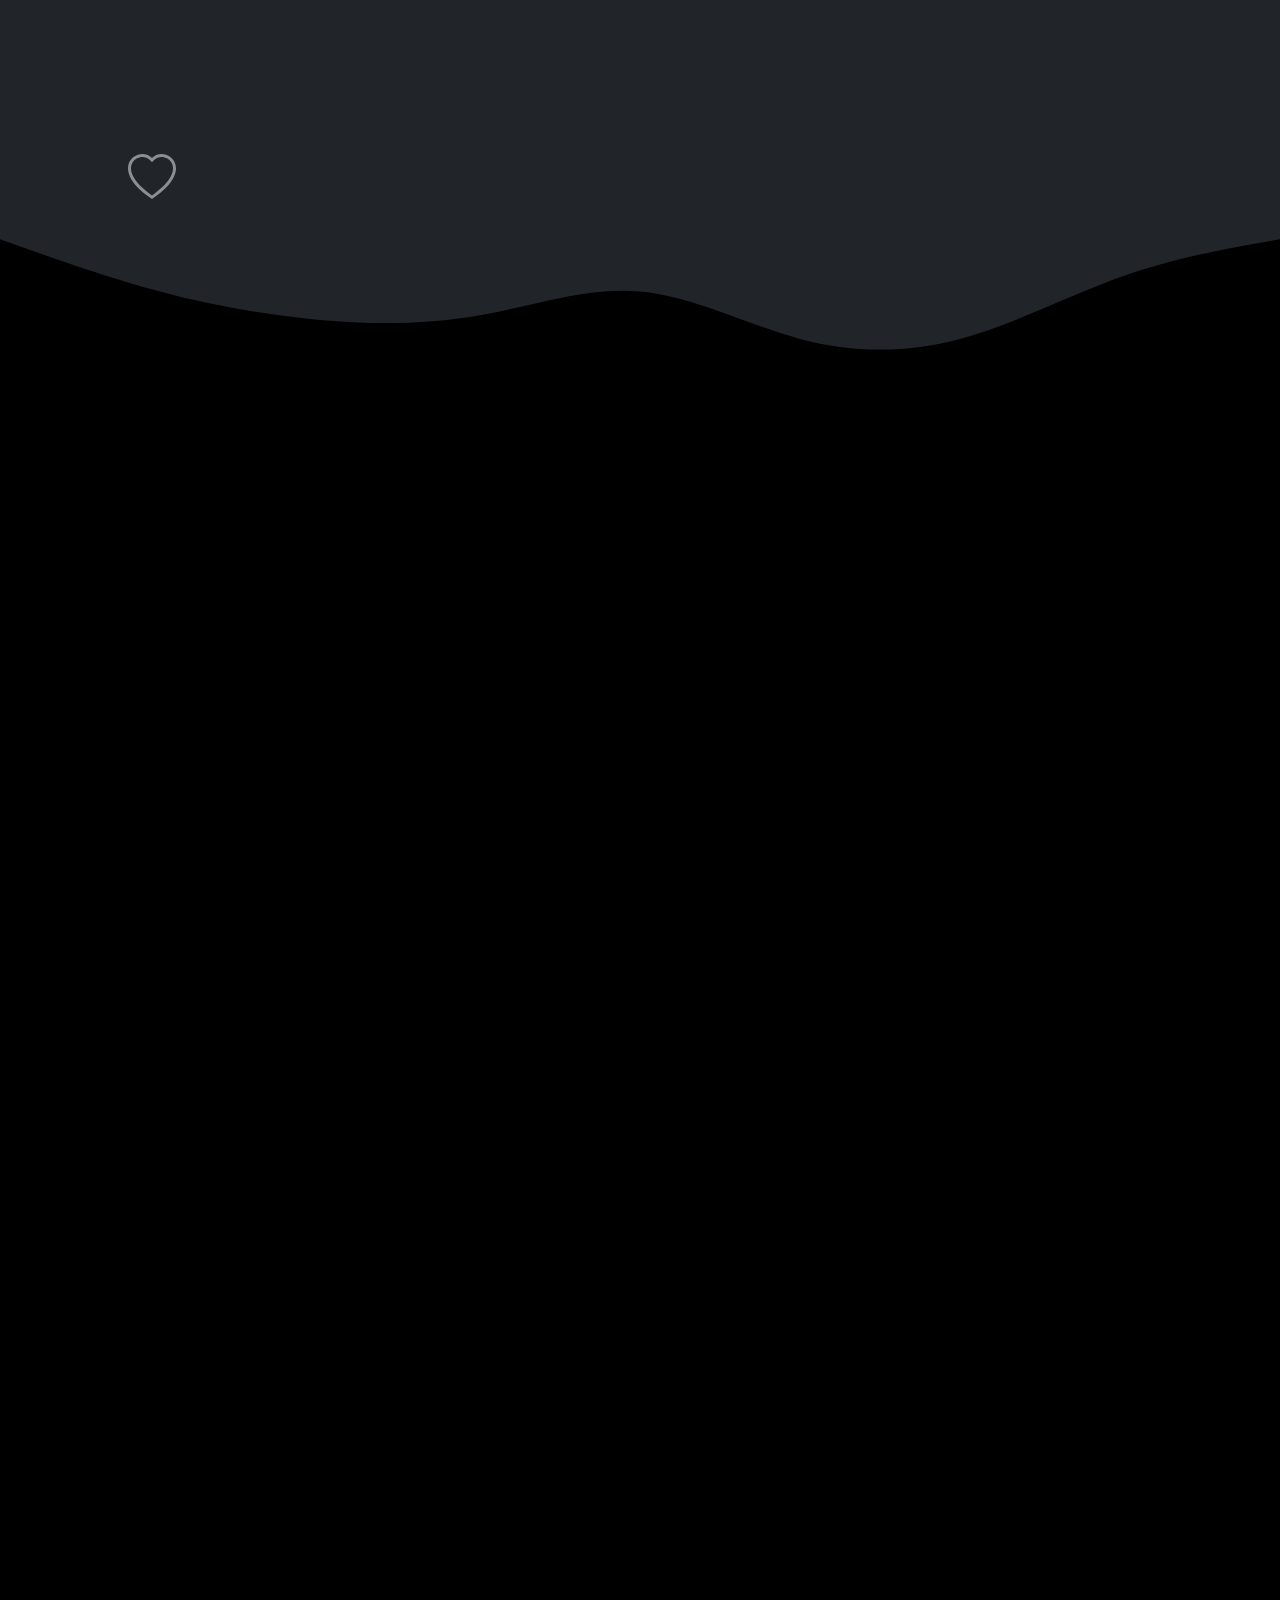
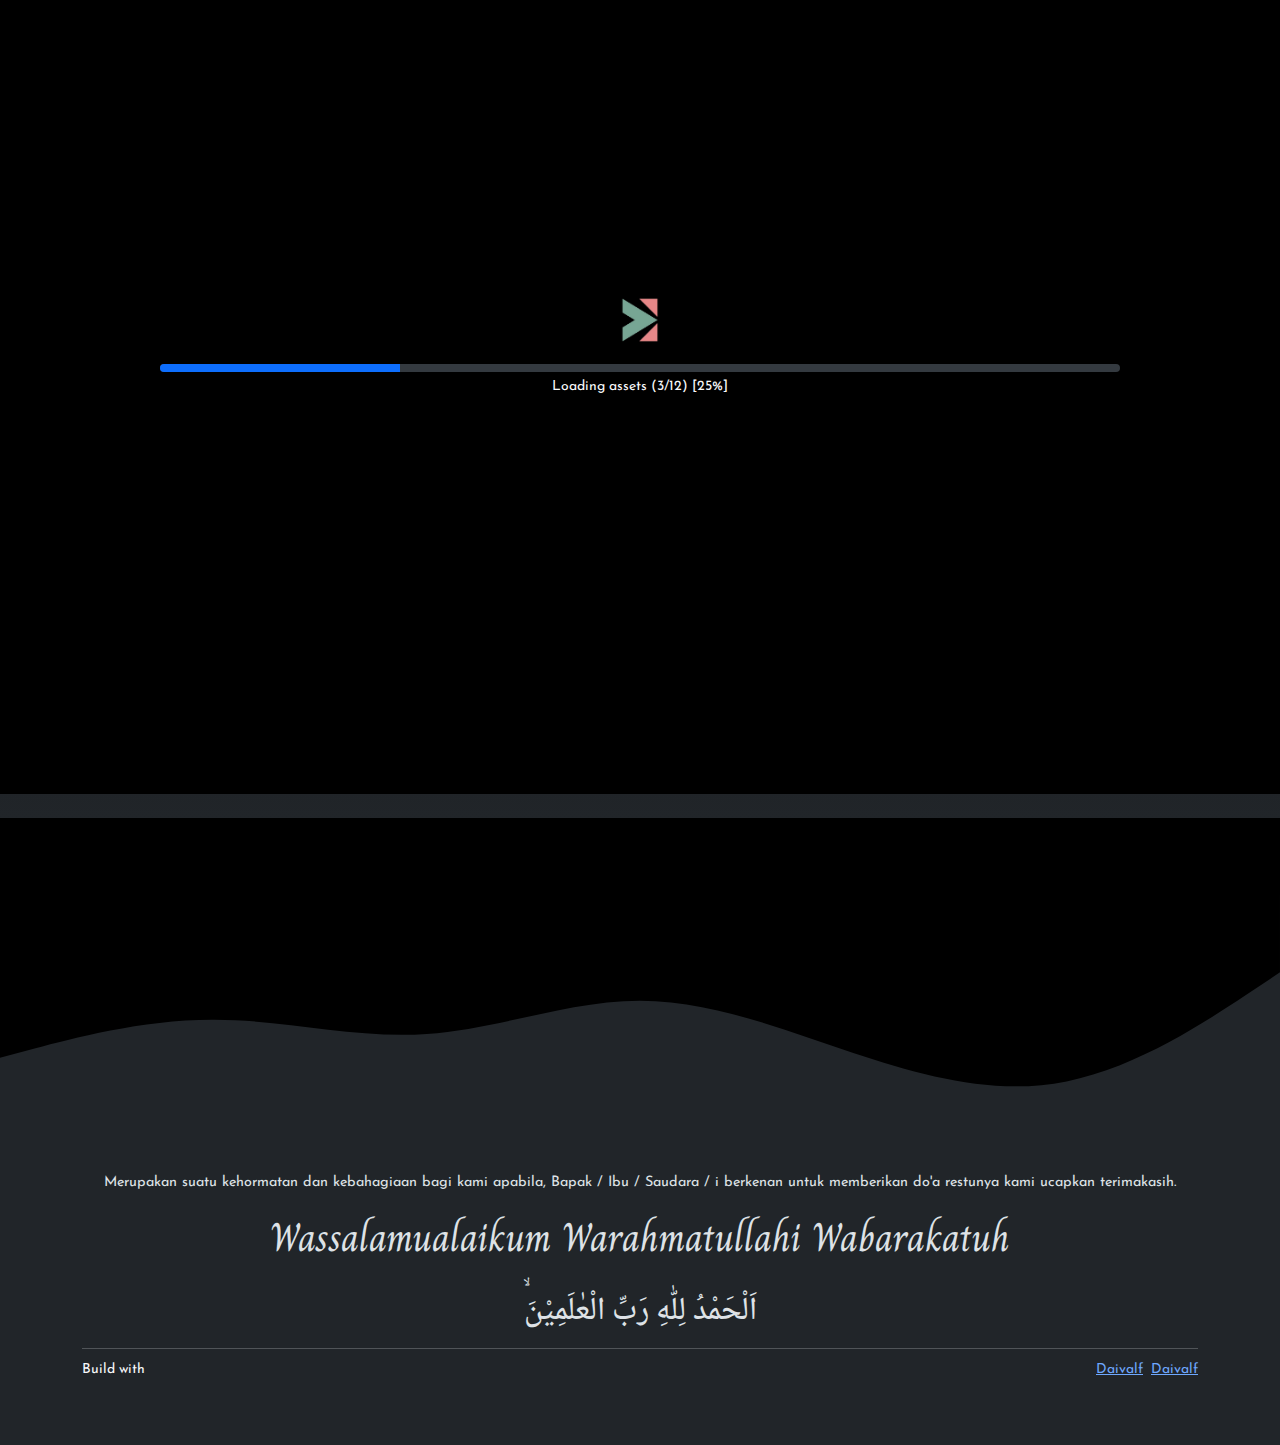
==== commit d71d2b9d: "Update index.html change layout Nabeela and title web" ====
--- a/index.html
+++ b/index.html
@@ -26,7 +26,7 @@
 
     <!-- Appearance -->
     <meta name="mobile-web-app-capable" content="yes">
-    <meta name="apple-mobile-web-app-title" content="Website Undangan Pernikahan Adit dan Lovianne Secara Online">
+    <meta name="apple-mobile-web-app-title" content="Website Undangan Pernikahan Lovianne dan Adit Secara Online">
     <meta name="theme-color" content="#111111">
     <meta name="color-scheme" content="dark">
     <link rel="shortcut icon" type="image/x-icon" href="./assets/images/icon-192x192.png">
@@ -205,7 +205,7 @@
                                 }
                             </style>
                         </div>
-                        <h1 class="font-esthetic" style="font-size: 2rem;" data-aos="fade-right" data-aos-duration="1500">Lovianne Suseno Nabeela S. Pd.</h1>
+                        <h1 class="font-esthetic" style="font-size: 2rem;" data-aos="fade-right" data-aos-duration="1500">Lovianne Suseno<br>Nabeela S. Pd.</h1>
                         <p class="mt-3 mb-0" style="font-size: 1.25rem;" data-aos="fade-right" data-aos-duration="1500">Putri</p>
                         <p class="mb-0" data-aos="fade-right" data-aos-duration="1500">Bapak H. Hendra Suseno S. H.
                             <br> dan
@@ -534,7 +534,7 @@
                             <div id="toggleDiv" class="overflow-x-hidden hidden">
                                 <div class="row row-cols-2">
                                     <div class="col card-body border rounded-4 shadow p-3 mx-4 mt-2 mb-4 animate__animated">
-                                        <img src="https://upload.wikimedia.org/wikipedia/commons/thumb/5/5c/Bank_Central_Asia.svg/1024px-Bank_Central_Asia.svg.png" class="img-fluid w-50 rounded" alt="bni">
+                                        <img src="https://upload.wikimedia.org/wikipedia/commons/thumb/5/5c/Bank_Central_Asia.svg/640px-Bank_Central_Asia.svg.png" class="img-fluid w-50 rounded" alt="bni">
                                         <p class="card-text mt-3 mb-0" style="font-size: 0.9rem;">No. Rekening 1660564914</p>
                                         <p class="card-text" style="font-size: 0.9rem;">a/n Lovianne SN</p>
                                         <button class="btn btn-outline-dark btn-sm rounded-4" data-copy="1660564914" onclick="util.copy(this, 'Tersalin')" autofocus>Salin No. Rekening</button>
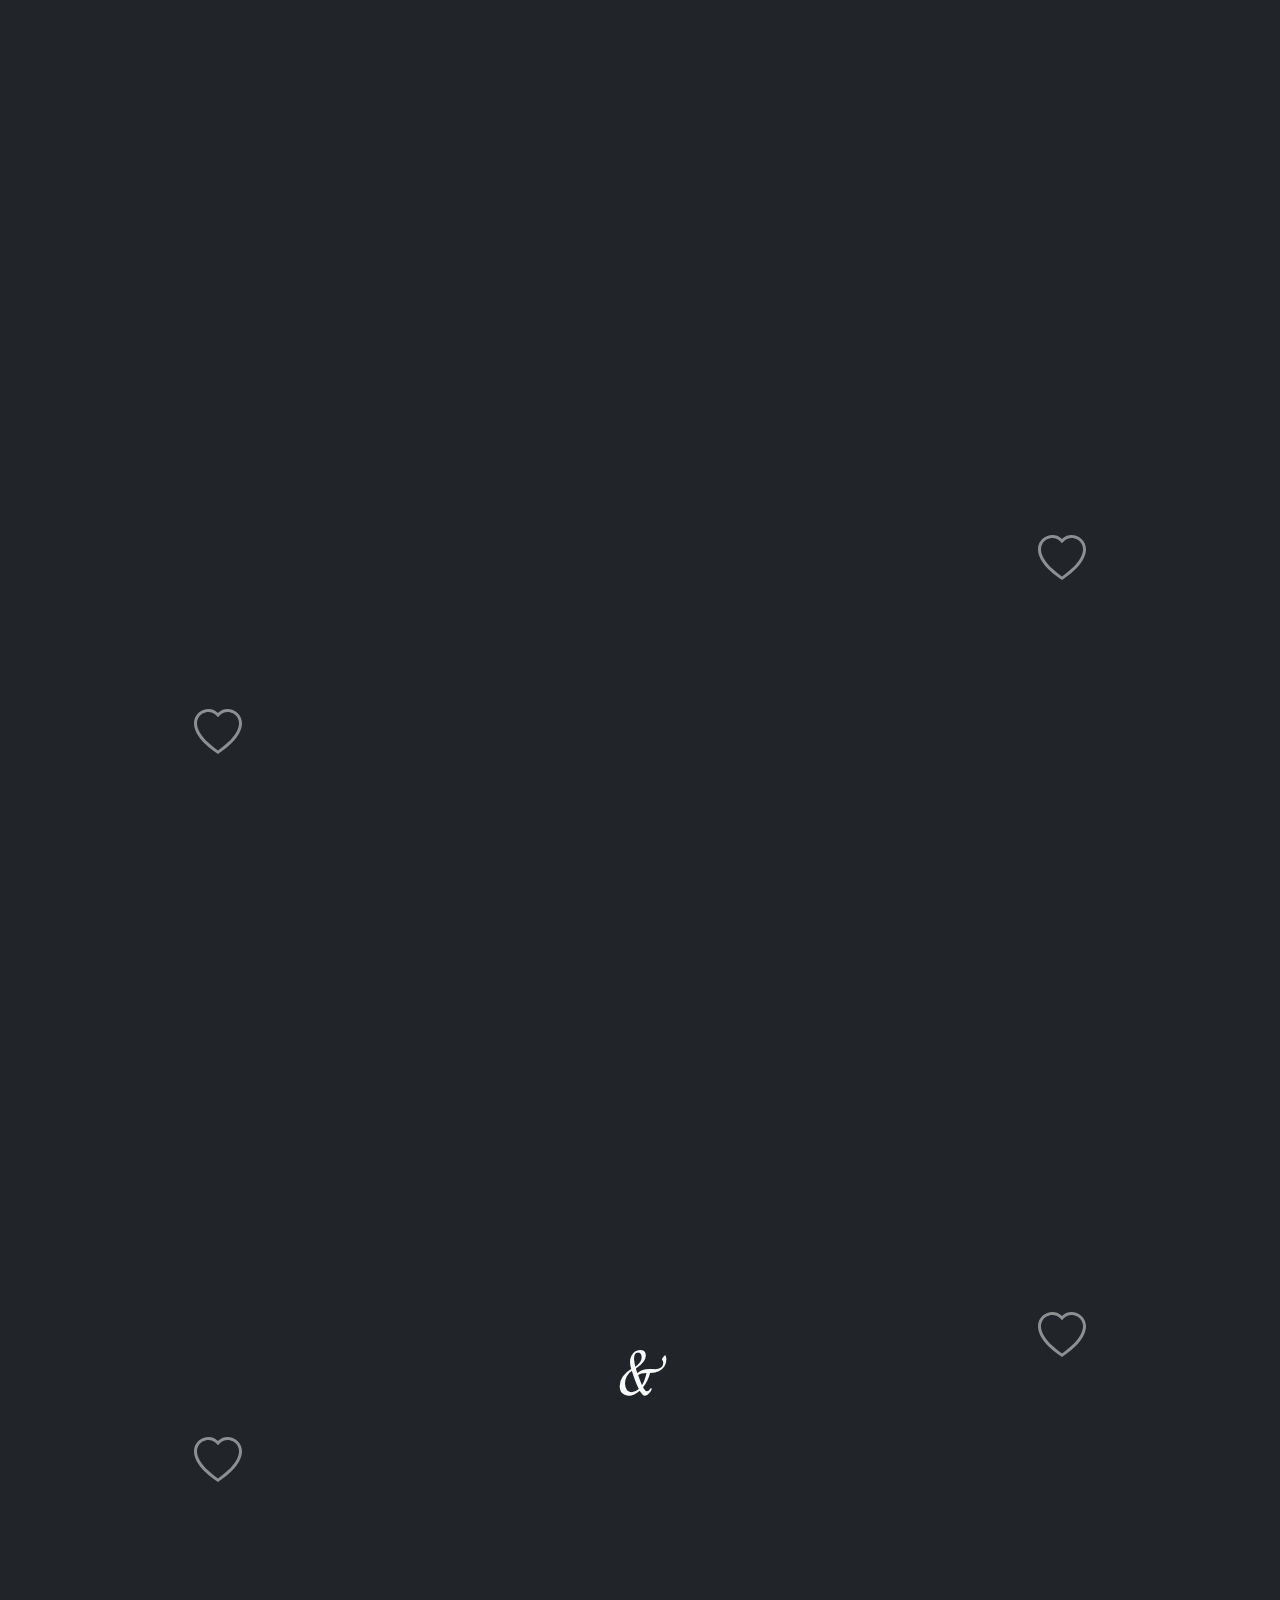
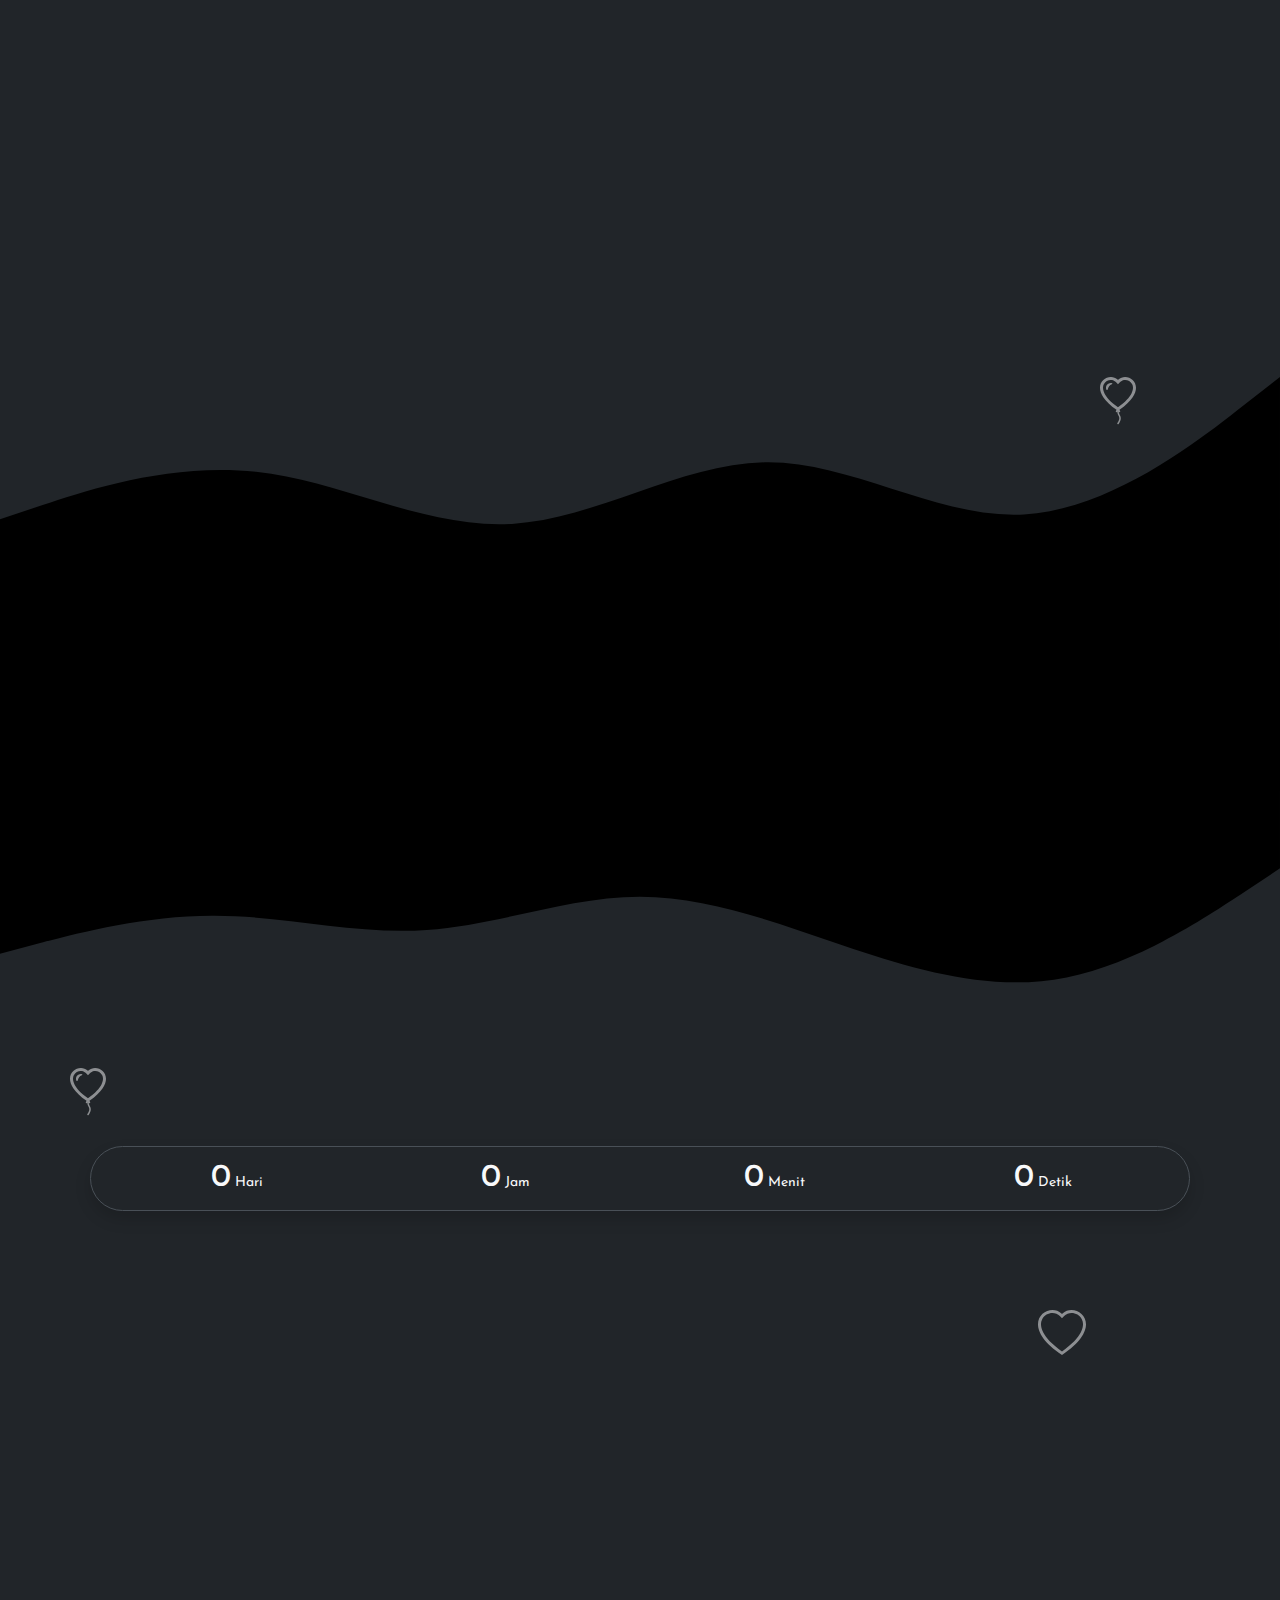
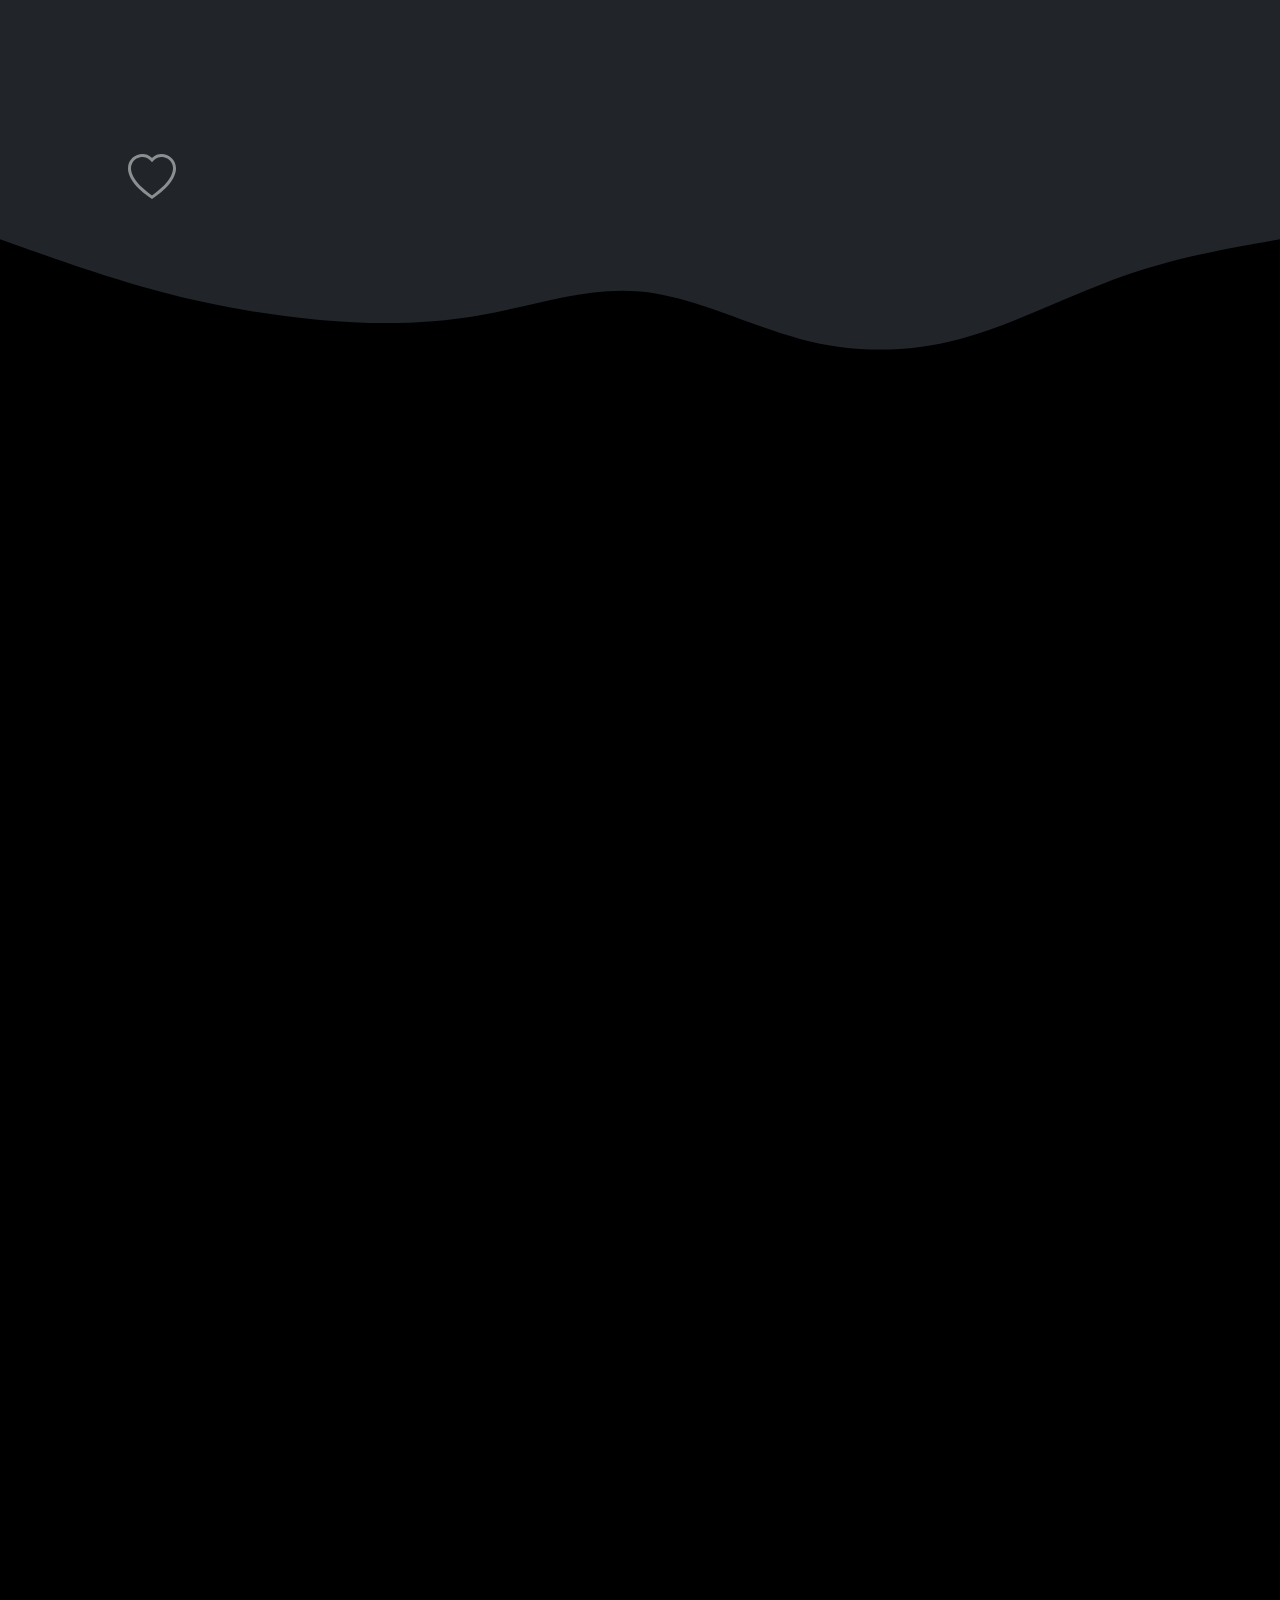
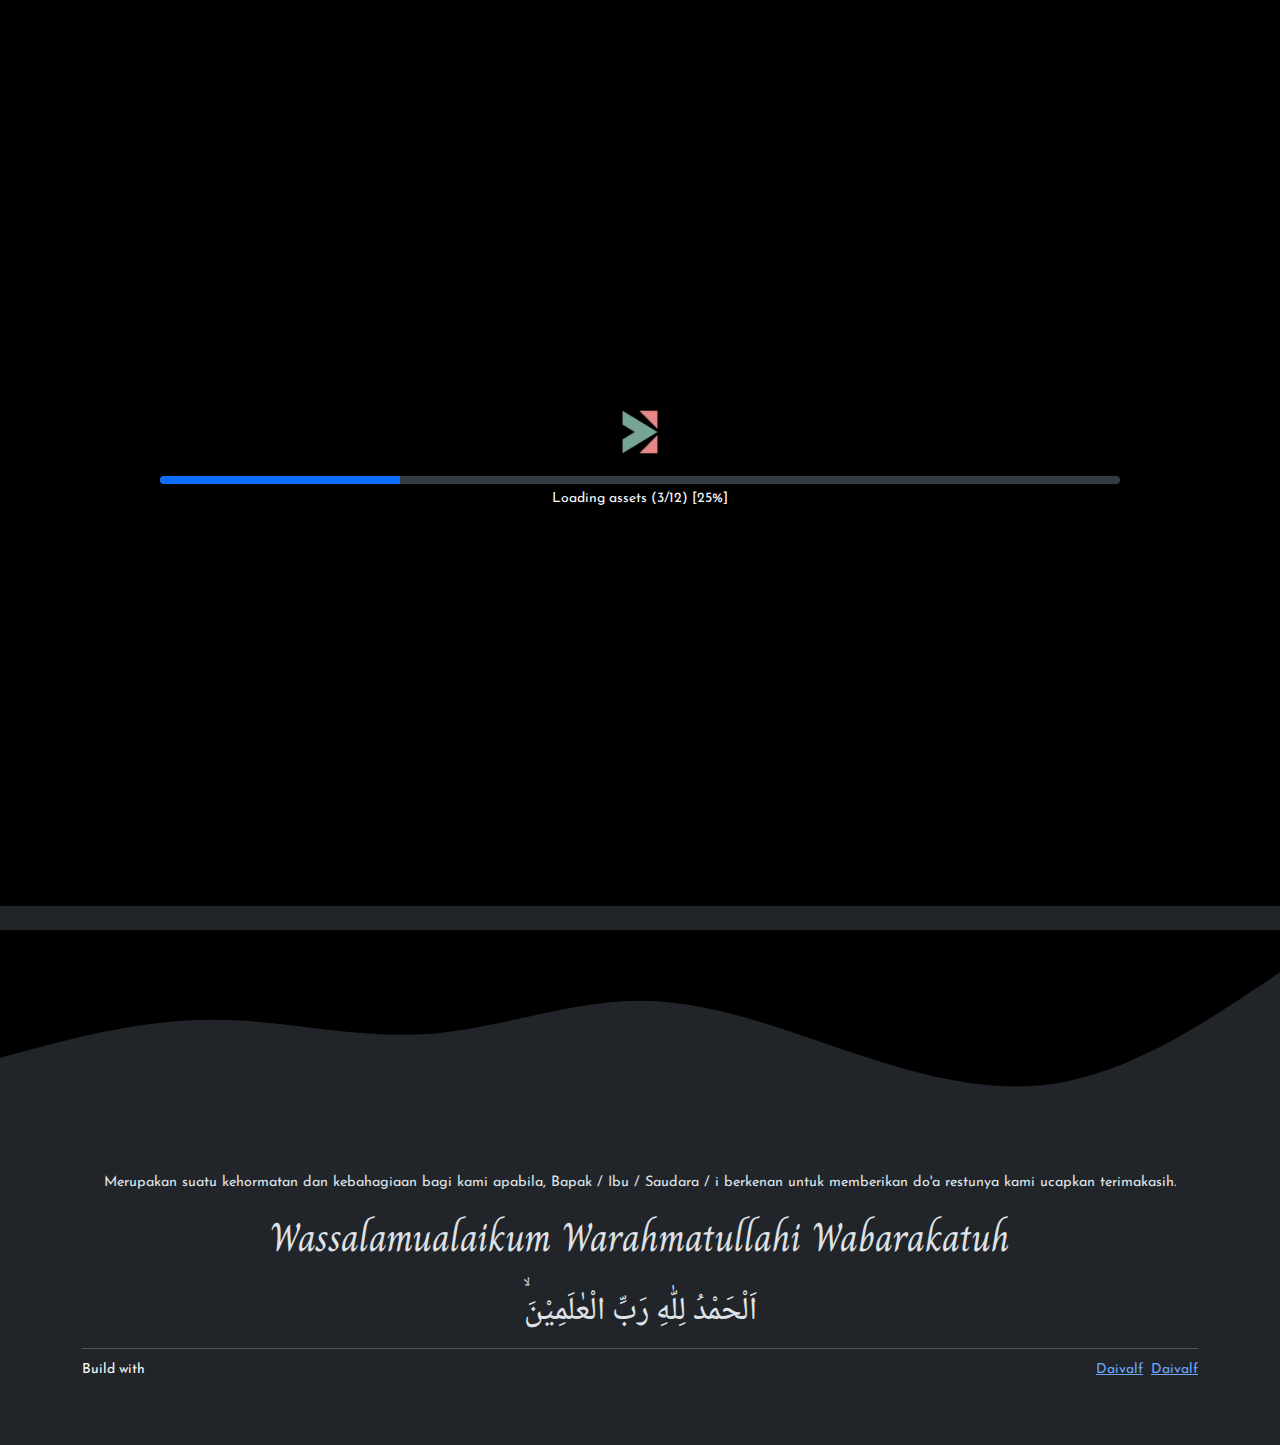
==== commit da978501: "Update index.html add border into the card rekening and address" ====
--- a/index.html
+++ b/index.html
@@ -5,7 +5,7 @@
     <!-- Common Tag -->
     <meta charset="utf-8">
     <meta name="viewport" content="width=device-width, initial-scale=1">
-    <title>Undangan Pernikahan Adit dan Lovianne</title>
+    <title>Undangan Pernikahan Lovianne dan Adit</title>
 
     <!-- SEO Tag -->
     <meta name="author" content="Daivalf">
@@ -476,7 +476,7 @@
             <div class="container pb-5 pt-4">
                 <div class="card-body border rounded-5 shadow p-3">
 
-                    <h1 class="font-esthetic text-center py-3" data-aos="fade-down" data-aos-duration="1500" style="font-size: 2rem;">Galeri</h1>
+                    <h1 class="font-esthetic text-center py-3" data-aos="fade-down" data-aos-duration="3000" style="font-size: 2rem;">Galeri</h1>
 
                     <div id="carousel-image-one" data-aos="fade-up" data-aos-duration="1500" class="carousel slide" data-bs-ride="carousel">
                         <div class="carousel-indicators">
@@ -533,14 +533,14 @@
                             </a>
                             <div id="toggleDiv" class="overflow-x-hidden hidden">
                                 <div class="row row-cols-2">
-                                    <div class="col card-body border rounded-4 shadow p-3 mx-4 mt-2 mb-4 animate__animated">
+                                    <div class="col card-body border rounded-4 shadow p-3 mx-4 mt-2 mb-4 animate__animated" style="border-width: 2px">
                                         <img src="https://upload.wikimedia.org/wikipedia/commons/thumb/5/5c/Bank_Central_Asia.svg/640px-Bank_Central_Asia.svg.png" class="img-fluid w-50 rounded" alt="bni">
                                         <p class="card-text mt-3 mb-0" style="font-size: 0.9rem;">No. Rekening 1660564914</p>
                                         <p class="card-text" style="font-size: 0.9rem;">a/n Lovianne SN</p>
                                         <button class="btn btn-outline-dark btn-sm rounded-4" data-copy="1660564914" onclick="util.copy(this, 'Tersalin')" autofocus>Salin No. Rekening</button>
                                     </div>
                                 </div>
-                                <div class="col card-body border rounded-4 shadow p-3 mx-4 mt-2 mb-4 animate__animated">
+                                <div class="col card-body border rounded-4 shadow p-3 mx-4 mt-2 mb-4 animate__animated" style="border-width: 2px">
                                     <img src="./assets/images/house.png" class="img-fluid w-50 rounded" alt="bni">
                                     <p class="card-text mt-3 mb-0" style="font-size: 0.9rem;">Jl. Sumur Bandung 3, RT. 004 RW. 002 No.B2 Harjamukti, Cimanggis, Depok 16454</p>
                                     <p class="card-text" style="font-size: 0.9rem;">atas nama Lovianne</p>
